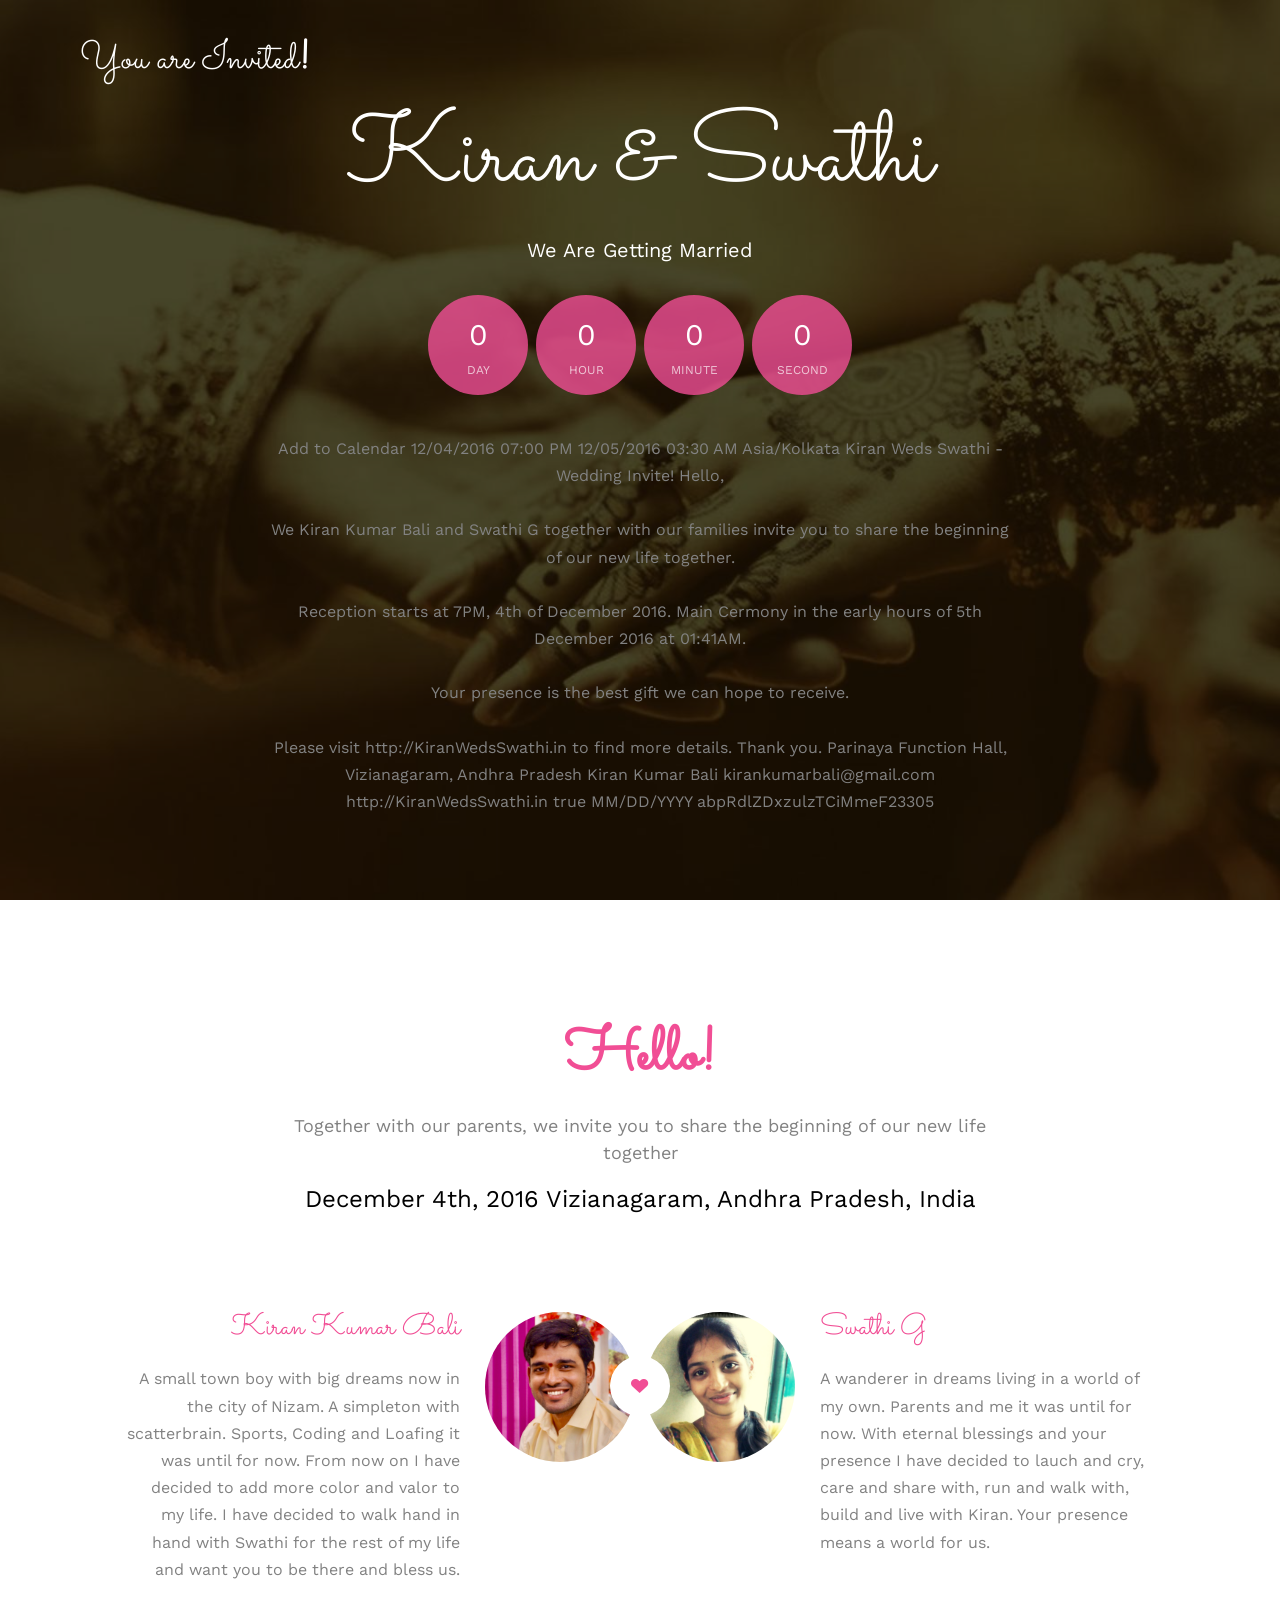
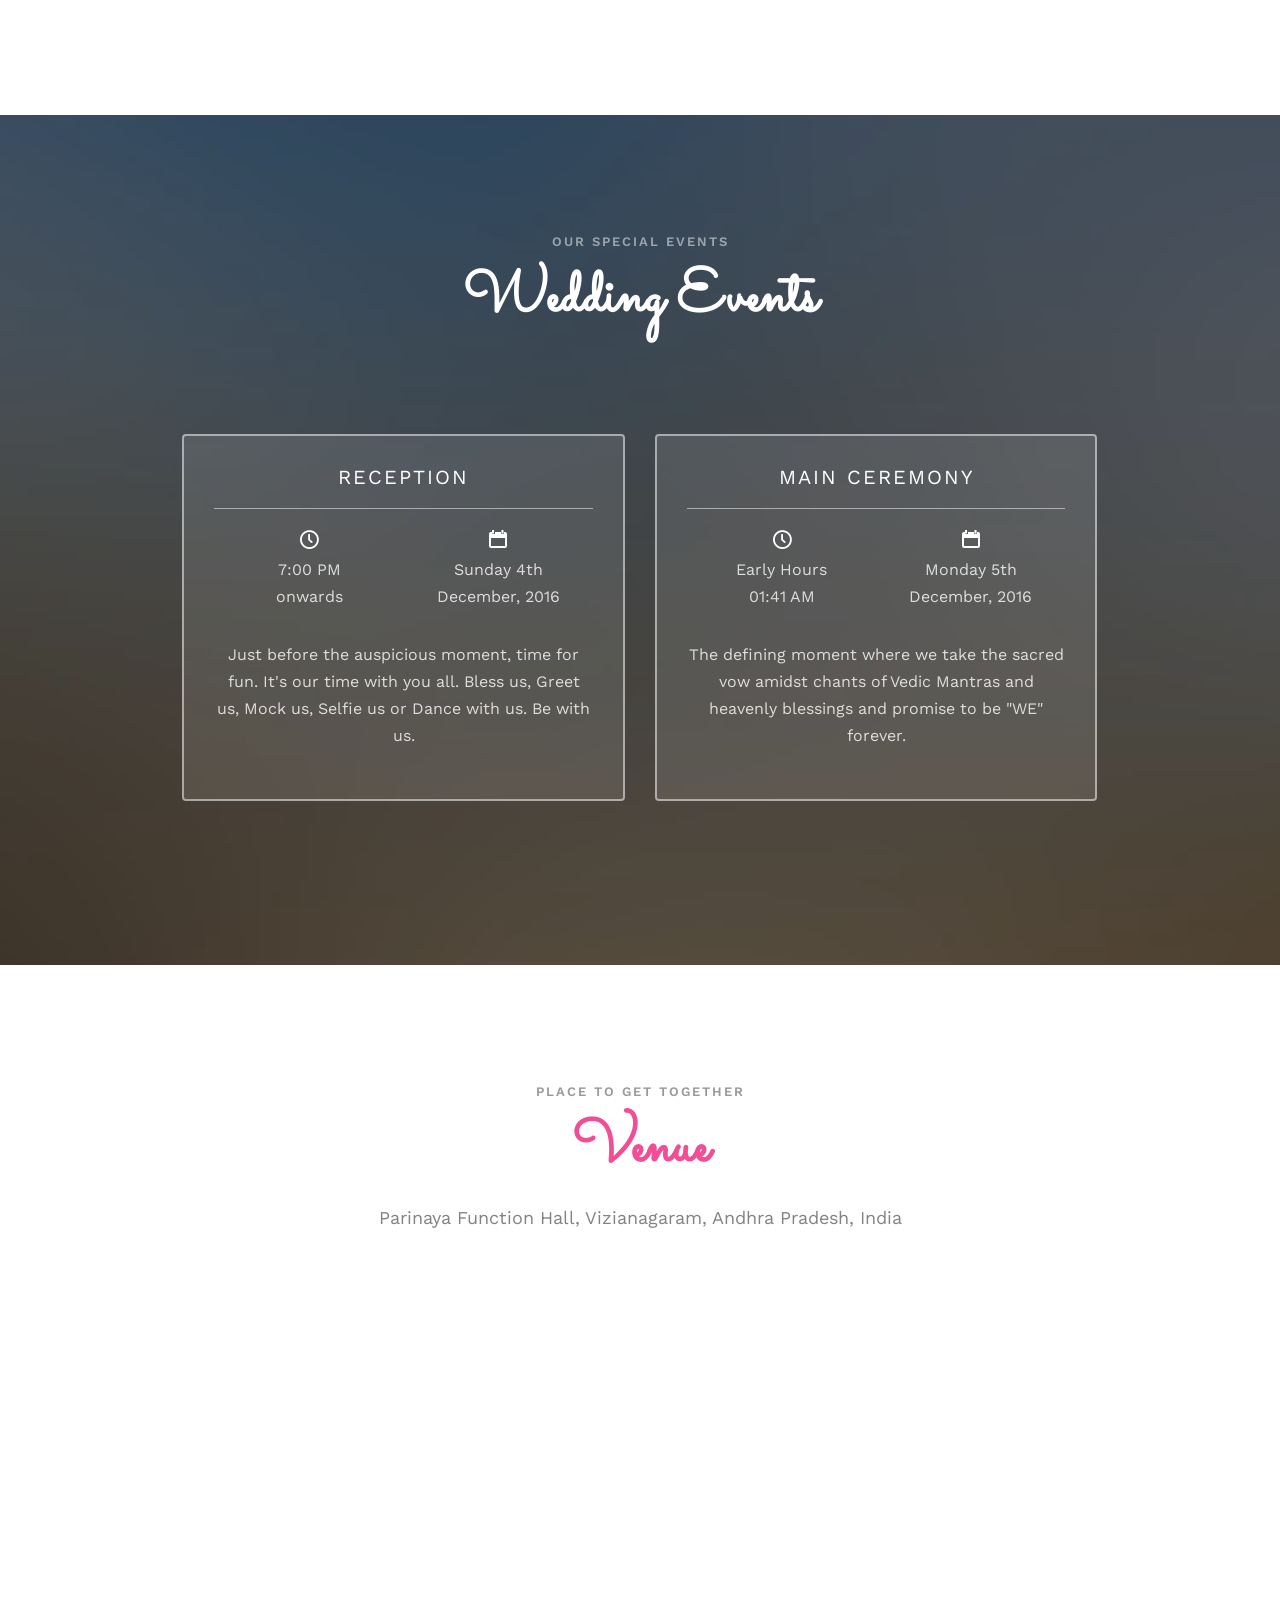
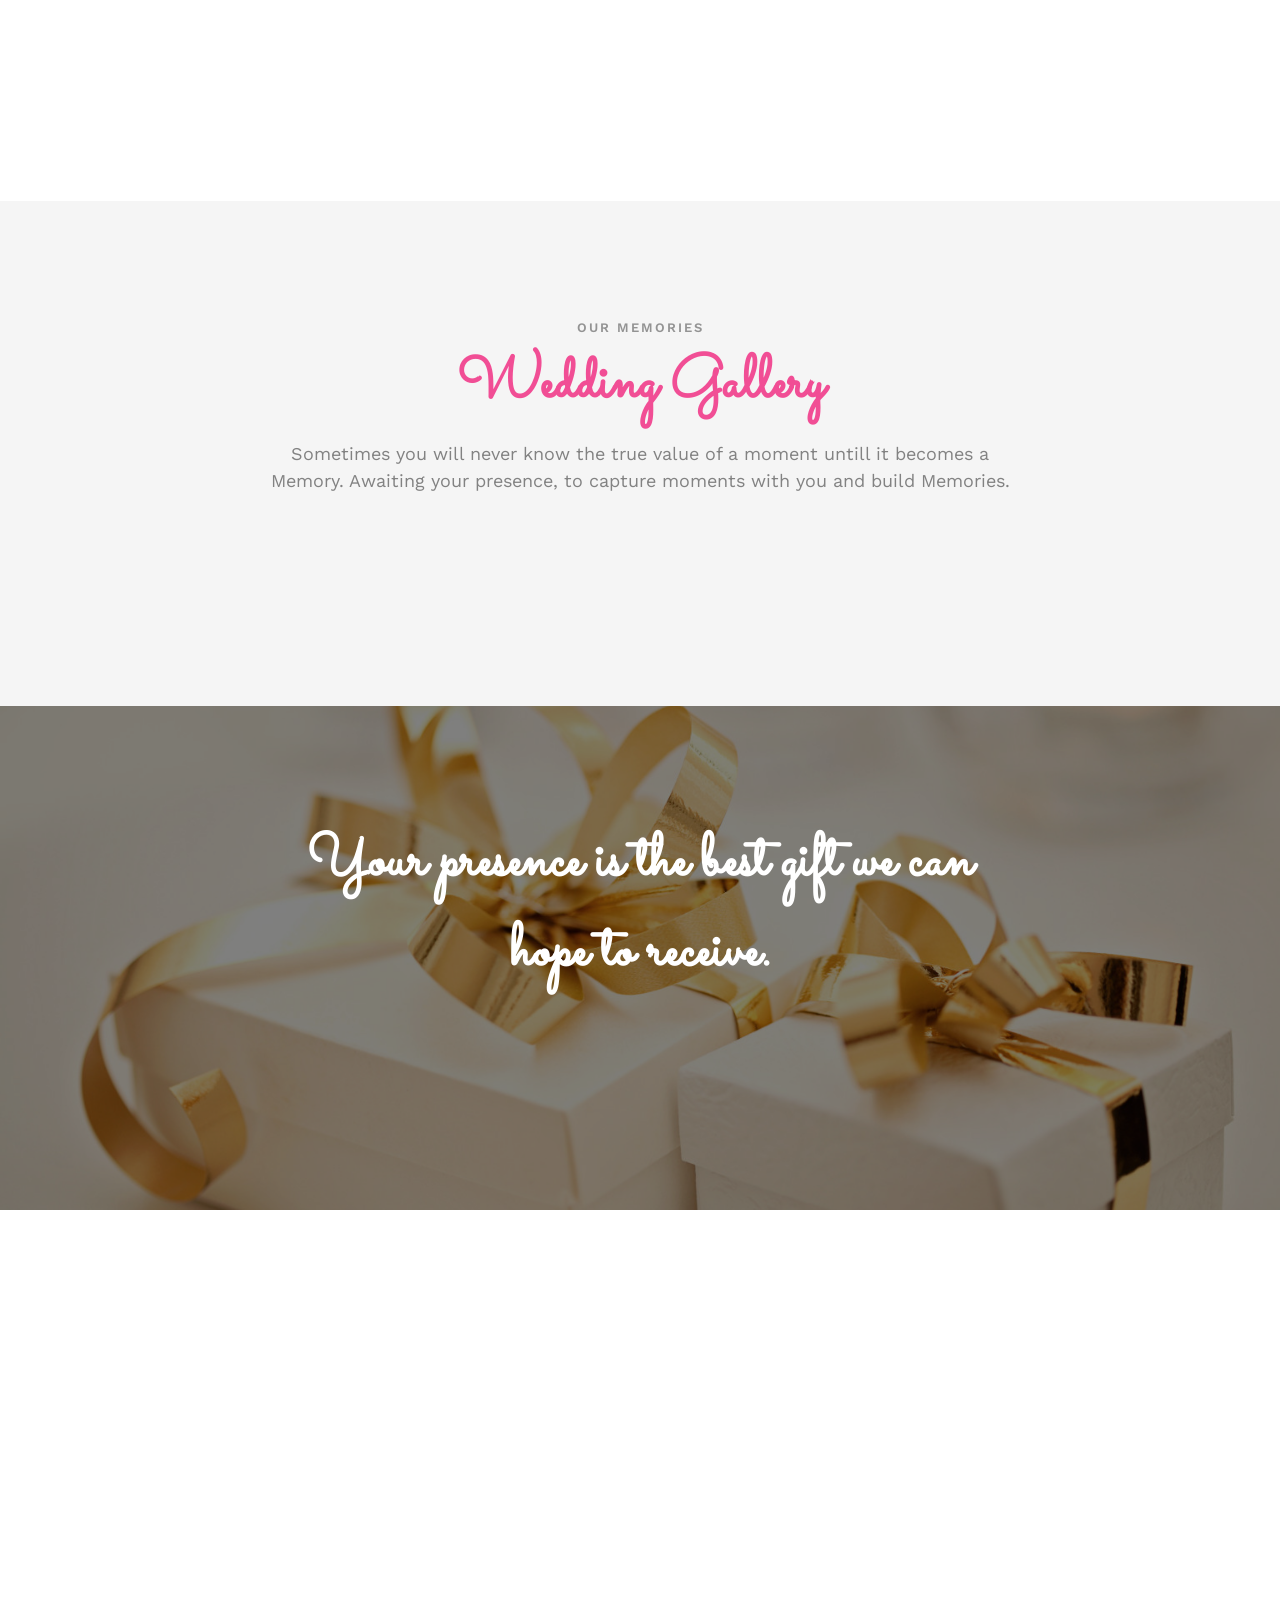
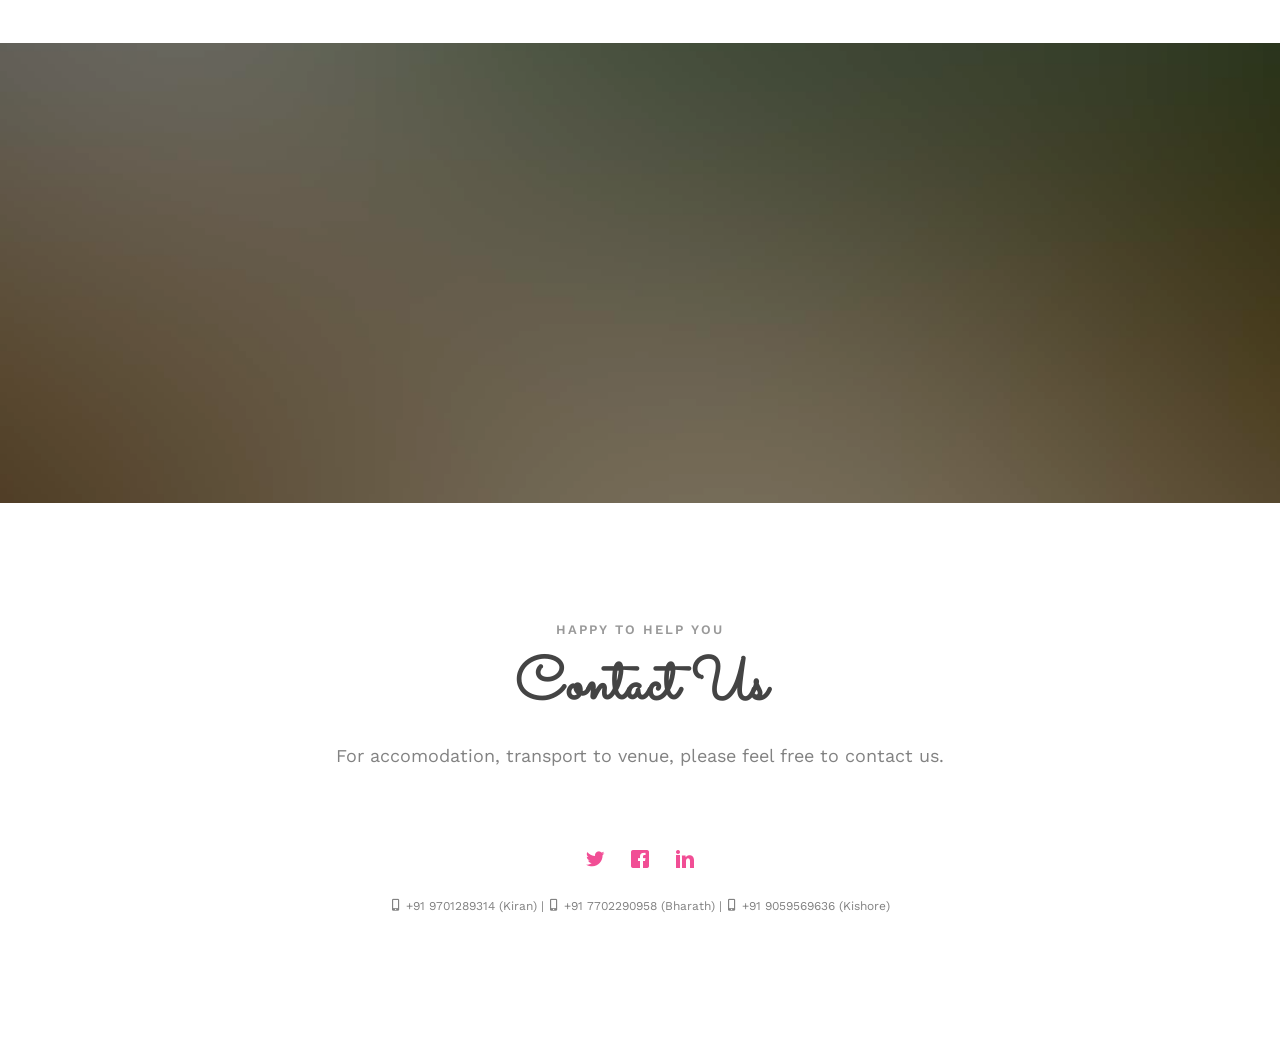
==== index.html @ 071a19ad "update" ====
<!DOCTYPE html>
<!--[if lt IE 7]>      <html class="no-js lt-ie9 lt-ie8 lt-ie7"> <![endif]-->
<!--[if IE 7]>         <html class="no-js lt-ie9 lt-ie8"> <![endif]-->
<!--[if IE 8]>         <html class="no-js lt-ie9"> <![endif]-->
<!--[if gt IE 8]><!--> <html class="no-js"> <!--<![endif]-->
	<head>
	<meta charset="utf-8">
	<meta http-equiv="X-UA-Compatible" content="IE=edge">
	<title>Kiran Weds Swathi - Wedding Invitation</title>
	<meta name="viewport" content="width=device-width, initial-scale=1">
	<meta name="description" content="You are invited!" />
	<meta name="keywords" content="kiran, swathi, wedding, reception, marriage" />


	<link href='https://fonts.googleapis.com/css?family=Work+Sans:400,300,600,400italic,700' rel='stylesheet' type='text/css'>
	<link href="https://fonts.googleapis.com/css?family=Sacramento" rel="stylesheet">
	
	<!-- Animate.css -->
	<link rel="stylesheet" href="css/animate.css">
	<!-- Icomoon Icon Fonts-->
	<link rel="stylesheet" href="css/icomoon.css">
	<!-- Bootstrap  -->
	<link rel="stylesheet" href="css/bootstrap.css">

	<!-- Magnific Popup -->
	<link rel="stylesheet" href="css/magnific-popup.css">

	<!-- Owl Carousel  -->
	<link rel="stylesheet" href="css/owl.carousel.min.css">
	<link rel="stylesheet" href="css/owl.theme.default.min.css">

	<!-- Theme style  -->
	<link rel="stylesheet" href="css/style.css">
        
    <link rel="apple-touch-icon" sizes="57x57" href="/apple-icon-57x57.png">
<link rel="apple-touch-icon" sizes="60x60" href="/apple-icon-60x60.png">
<link rel="apple-touch-icon" sizes="72x72" href="/apple-icon-72x72.png">
<link rel="apple-touch-icon" sizes="76x76" href="/apple-icon-76x76.png">
<link rel="apple-touch-icon" sizes="114x114" href="/apple-icon-114x114.png">
<link rel="apple-touch-icon" sizes="120x120" href="/apple-icon-120x120.png">
<link rel="apple-touch-icon" sizes="144x144" href="/apple-icon-144x144.png">
<link rel="apple-touch-icon" sizes="152x152" href="/apple-icon-152x152.png">
<link rel="apple-touch-icon" sizes="180x180" href="/apple-icon-180x180.png">
<link rel="icon" type="image/png" sizes="192x192"  href="/android-icon-192x192.png">
<link rel="icon" type="image/png" sizes="32x32" href="/favicon-32x32.png">
<link rel="icon" type="image/png" sizes="96x96" href="/favicon-96x96.png">
<link rel="icon" type="image/png" sizes="16x16" href="/favicon-16x16.png">
<link rel="manifest" href="/manifest.json">
<meta name="msapplication-TileColor" content="#ffffff">
<meta name="msapplication-TileImage" content="/ms-icon-144x144.png">
<meta name="theme-color" content="#ffffff">

	<!-- Modernizr JS -->
	<script src="js/modernizr-2.6.2.min.js"></script>
	<!-- FOR IE9 below -->
	<!--[if lt IE 9]>
	<script src="js/respond.min.js"></script>
	<![endif]-->

	</head>
	<body>
		
	<div class="fh5co-loader"></div>
	
	<div id="page">
	<nav class="fh5co-nav" role="navigation">
		<div class="container">
			<div class="row">
				<div class="col-xs-12">
					<div id="fh5co-logo"><a href="index.html">You are Invited<strong>!</strong></a></div>
				</div>
			</div>
			
		</div>
	</nav>

	<header id="fh5co-header" class="fh5co-cover" role="banner" style="background-image:url(images/weddingbg.jpg); background-repeat:no-repeat;background-position: center center; background-attachment:fixed;">
		<div class="overlay"></div>
		<div class="container">
			<div class="row">
				<div class="col-md-8 col-md-offset-2 text-center">
					<div class="display-t">
						<div class="display-tc animate-box" data-animate-effect="fadeIn">
							<h1>Kiran &amp; Swathi</h1>
							<h2>We Are Getting Married</h2>
							<div class="simply-countdown simply-countdown-one"></div>
							<p style="display:none;"><a href="./files/KiranWedsSwathi-Wedding.ics" target="_blank" class="btn btn-default btn-sm">Save the date</a></p>
                            <div title="Add to Calendar" class="addeventatc">
                                Add to Calendar
                                <span class="start">12/04/2016 07:00 PM</span>
                                <span class="end">12/05/2016 03:30 AM</span>
                                <span class="timezone">Asia/Kolkata</span>
                                <span class="title">Kiran Weds Swathi - Wedding Invite!</span>
                                <span class="description">Hello,<br><br> We Kiran Kumar Bali and Swathi G together with our families invite you to share the beginning of our new life together.<br><br>Reception starts at 7PM, 4th of December 2016. Main Cermony in the early hours of 5th December 2016 at 01:41AM.<br><br>Your presence is the best gift we can hope to receive.<br><br>Please visit http://KiranWedsSwathi.in to find more details. Thank you.</span>
                                <span class="location">Parinaya Function Hall, Vizianagaram, Andhra Pradesh</span>
                                <span class="organizer">Kiran Kumar Bali</span>
                                <span class="organizer_email">kirankumarbali@gmail.com</span>
                                <span class="facebook_event">http://KiranWedsSwathi.in</span>
                                <span class="all_day_event">true</span>
                                <span class="date_format">MM/DD/YYYY</span>
                                <span class="client">abpRdlZDxzulzTCiMmeF23305</span>
                            </div>
						</div>
					</div>
				</div>
			</div>
		</div>
	</header>

	<div id="fh5co-couple">
		<div class="container">
			<div class="row">
				<div class="col-md-8 col-md-offset-2 text-center fh5co-heading animate-box">
					<h2>Hello!</h2>
					<p>Together with our parents, we invite you to share the beginning of our new life together</p>
					<h3>December 4th, 2016 Vizianagaram, Andhra Pradesh, India</h3>
				</div>
			</div>
			<div class="couple-wrap animate-box">
				<div class="couple-half">
					<div class="groom">
						<img src="images/kiran.jpg" alt="groom" class="img-responsive">
					</div>
					<div class="desc-groom">
						<h3>Kiran Kumar Bali</h3>
						<p>A small town boy with big dreams now in the city of Nizam. A simpleton with scatterbrain. Sports, Coding and Loafing it was until for now. From now on I have decided to add more color and valor to my life. I have decided to walk hand in hand with Swathi for the rest of my life and want you to be there and bless us.</p>
					</div>
				</div>
				<p class="heart text-center"><i class="icon-heart2"></i></p>
				<div class="couple-half">
					<div class="bride">
						<img src="images/swathi1.jpg" alt="groom" class="img-responsive">
					</div>
					<div class="desc-bride">
						<h3>Swathi G</h3>
						<p>A wanderer in dreams living in a world of my own. Parents and me it was until for now. With eternal blessings and your presence I have decided to lauch and cry, care and share with, run and walk with, build and live with Kiran. Your presence means a world for us.</p>
					</div>
				</div>
			</div>
		</div>
	</div>

	<div id="fh5co-event" class="fh5co-bg" style="background-image:url(images/img_bg_3.jpg);">
		<div class="overlay"></div>
		<div class="container">
			<div class="row">
				<div class="col-md-8 col-md-offset-2 text-center fh5co-heading animate-box">
					<span>Our Special Events</span>
					<h2>Wedding Events</h2>
				</div>
			</div>
			<div class="row">
				<div class="display-t">
					<div class="display-tc">
						<div class="col-md-10 col-md-offset-1">
							
							<div class="col-md-6 col-sm-6 text-center">
								<div class="event-wrap animate-box">
									<h3>Reception</h3>
									<div class="event-col">
										<i class="icon-clock"></i>
										<span>7:00 PM</span>
										<span>onwards</span>
									</div>
									<div class="event-col">
										<i class="icon-calendar"></i>
										<span>Sunday 4th</span>
										<span>December, 2016</span>
									</div>
									<p>Just before the auspicious moment, time for fun. It's our time with you all. Bless us, Greet us, Mock us, Selfie us or Dance with us. Be with us.</p>
								</div>
							</div>
                            
                            <div class="col-md-6 col-sm-6 text-center">
								<div class="event-wrap animate-box">
									<h3>Main Ceremony</h3>
									<div class="event-col">
										<i class="icon-clock"></i>
										<span>Early Hours</span>
										<span>01:41 AM</span>
									</div>
									<div class="event-col">
										<i class="icon-calendar"></i>
										<span>Monday 5th</span>
										<span>December, 2016</span>
									</div>
									<p>The defining moment where we take the sacred vow amidst chants of Vedic Mantras and heavenly blessings and promise to be "WE" forever.</p>
								</div>
							</div>
						</div>
					</div>
				</div>
			</div>
		</div>
	</div>

	<div id="fh5co-couple-story">
		<div class="container">
			<div class="row">
				<div class="col-md-8 col-md-offset-2 text-center fh5co-heading animate-box">
					<span>Place to Get Together</span>
					<h2>Venue</h2>
					<p>Parinaya Function Hall, Vizianagaram, Andhra Pradesh, India</p>
				</div>
			</div>
			<div class="row">
				<div class="col-md-12 col-md-offset-0">
					<div style="min-height: 300px;padding:0px 15px;max-width:880px;margin:auto;">
                        <iframe src="https://www.google.com/maps/embed?pb=!1m18!1m12!1m3!1d1896.153101285491!2d83.40473795652758!3d18.103645614210368!2m3!1f0!2f0!3f0!3m2!1i1024!2i768!4f13.1!3m3!1m2!1s0x0%3A0x0!2zMTjCsDA2JzE0LjAiTiA4M8KwMjQnMTguMSJF!5e0!3m2!1sen!2sin!4v1479134633520" width="100%" height="350" style="max-width:100%;" frameborder="0" style="border:0" allowfullscreen></iframe>
                    </div>
				</div>
			</div>
		</div>
	</div>

	<div id="fh5co-gallery" class="fh5co-section-gray">
		<div class="container">
			<div class="row">
				<div class="col-md-8 col-md-offset-2 text-center fh5co-heading animate-box">
					<span>Our Memories</span>
					<h2>Wedding Gallery</h2>
					<p>Sometimes you will never know the true value of a moment untill it becomes a Memory. Awaiting your presence, to capture moments with you and build Memories.</p>
				</div>
			</div>
		</div>
	</div>

	<div id="fh5co-contact" class="fh5co-bg" style="background-image:url(images/gift.jpg);">
        <div class="overlay"></div>
		<div class="container">
			<div class="row animate-box">
				<div class="col-md-8 col-md-offset-2 text-center fh5co-heading">
					<h2>Your presence is the best gift we can hope to receive.</h2>
					<p></p>
				</div>
			</div>
			<div class="row animate-box">
            </div>
        </div>
	</div>

	<div id="fh5co-testimonial">
		<div class="container">
			<div class="row">
				<div class="row animate-box">
					<div class="col-md-8 col-md-offset-2 text-center fh5co-heading">
						<span>Best Wishes</span>
						<h2>Friends Wishes</h2>
					</div>
				</div>
				<div class="row">
					<div class="col-md-12 animate-box">
						<div style="padding:0px 30px"><div id="disqus_thread"></div></div>
                        <script>

                        /**
                        *  RECOMMENDED CONFIGURATION VARIABLES: EDIT AND UNCOMMENT THE SECTION BELOW TO INSERT DYNAMIC VALUES FROM YOUR PLATFORM OR CMS.
                        *  LEARN WHY DEFINING THESE VARIABLES IS IMPORTANT: https://disqus.com/admin/universalcode/#configuration-variables*/
                        
                        var disqus_config = function () {
                        this.page.url = "http://kiranwedsswathi.in";  // Replace PAGE_URL with your page's canonical URL variable
                        this.page.identifier = "Kiran_Weds_Swathi"; // Replace PAGE_IDENTIFIER with your page's unique identifier variable
                        };
                        
                        (function() { // DON'T EDIT BELOW THIS LINE
                        var d = document, s = d.createElement('script');
                        s.src = '//kiranwedsswathi-in.disqus.com/embed.js';
                        s.setAttribute('data-timestamp', +new Date());
                        (d.head || d.body).appendChild(s);
                        })();
                        </script>
                        <noscript>Please enable JavaScript to view the <a href="https://disqus.com/?ref_noscript">comments powered by Disqus.</a></noscript>
					</div>
				</div>
			</div>
		</div>
	</div>

	<div id="fh5co-started" class="fh5co-bg" style="background-image:url(images/img_bg_4.jpg);">
		<div class="overlay"></div>
		<div class="container">
			<div class="row animate-box">
				<div class="col-md-8 col-md-offset-2 text-center fh5co-heading">
					<h2>Are You Attending?</h2>
					<p>Please Fill-up the form to notify you that you're attending. Thanks.</p>
				</div>
			</div>
			<div class="row animate-box">
				<div class="col-md-10 col-md-offset-1">
						<div class="col-md-4 col-sm-4">
							<div class="form-group">
								<label for="name" class="sr-only">Name</label>
								<input type="name" class="form-control" id="guest-name" placeholder="Name">
							</div>
						</div>
						<div class="col-md-4 col-sm-4">
							<div class="form-group">
								<label for="email" class="sr-only">Email</label>
								<input type="email" class="form-control" id="guest-email" placeholder="Email/Mobile">
							</div>
						</div>
						<div class="col-md-4 col-sm-4">
							<button type="submit" class="btn btn-default btn-block i-am-attendin">I am Attending</button>
						</div>
				</div>
			</div>
		</div>
	</div>

	<footer id="fh5co-footer" role="contentinfo">
		<div class="container">

			<div class="row copyright">
				<div class="col-md-12 text-center">
					<div class="fh5co-heading">
                        <span>Happy to help you</span>
                        <h2 style="color:#444;">Contact Us</h2>
                        <p>For accomodation, transport to venue, please feel free to contact us.</p>
                    </div>
					<p>
						<ul class="fh5co-social-icons">
							<li><a href="https://twitter.com/KiranKumarBali"><i class="icon-twitter"></i></a></li>
							<li><a href="https://www.facebook.com/kirankumarbali"><i class="icon-facebook"></i></a></li>
							<li><a href="https://in.linkedin.com/in/kirankumarbali"><i class="icon-linkedin"></i></a></li>
						</ul>
					</p>
                <p style="font-size: 12px;">
                    <i class="icon-mobile"></i> +91 9701289314 (Kiran) | <i class="icon-mobile"></i> +91 7702290958 (Bharath) | <i class="icon-mobile"></i> +91 9059569636 (Kishore)
                </p>
				</div>
			</div>

		</div>
	</footer>
	</div>

	<div class="gototop js-top">
		<a href="#" class="js-gotop"><i class="icon-arrow-up"></i></a>
	</div>
	
	<!-- jQuery -->
	<script src="js/jquery.min.js"></script>
	<!-- jQuery Easing -->
	<script src="js/jquery.easing.1.3.js"></script>
	<!-- Bootstrap -->
	<script src="js/bootstrap.min.js"></script>
	<!-- Waypoints -->
	<script src="js/jquery.waypoints.min.js"></script>
	<!-- Carousel -->
	<script src="js/owl.carousel.min.js"></script>
	<!-- countTo -->
	<script src="js/jquery.countTo.js"></script>

	<!-- Stellar -->
	<script src="js/jquery.stellar.min.js"></script>
	<!-- Magnific Popup -->
	<script src="js/jquery.magnific-popup.min.js"></script>
	<script src="js/magnific-popup-options.js"></script>

	<!-- // <script src="https://cdnjs.cloudflare.com/ajax/libs/prism/0.0.1/prism.min.js"></script> -->
	<script src="js/simplyCountdown.js"></script>
    <script type="text/javascript" src="https://addevent.com/libs/atc/1.6.1/atc.min.js" async defer></script>
	<!-- Main -->
	<script src="js/main.js"></script>

	<script>
    var d = new Date("December 5, 2016  01:41:00");

    // default example
    simplyCountdown('.simply-countdown-one', {
        year: d.getFullYear(),
        month: d.getMonth() + 1,
        day: d.getDate()
    });

    //jQuery example
    $('#simply-countdown-losange').simplyCountdown({
        year: d.getFullYear(),
        month: d.getMonth() + 1,
        day: d.getDate(),
        enableUtc: false
    });
        
    $(document).on('click','.i-am-attendin',function(){
        var msg = $.trim($('#guest-email').val());
        var name = $.trim($('#guest-name').val());
        if(msg!="" && name!=""){
            $.ajax({
              dataType: 'jsonp',
              url: "http://getsimpleform.com/messages/ajax?form_api_token=f866fff55c50a425e14e2b4007fc2c73",
              data: {
                name: name,
                message: msg
              }
            }).done(function() {
              //callback which can be used to show a thank you message
              //and reset the form
              alert("Thank you, I have received your message, will reply soon.");
            });
        }else{
            alert("Please enter valid details and submit.");
        }

  });
        window.addeventasync = function(){
            addeventatc.settings({
                license    : "abpRdlZDxzulzTCiMmeF23305",
                mouse      : false,
                css        : true,
                outlook    : {show:true, text:"Outlook"},
                google     : {show:true, text:"Google <em>(online)</em>"},
                yahoo      : {show:true, text:"Yahoo <em>(online)</em>"},
                outlookcom : {show:true, text:"Outlook.com <em>(online)</em>"},
                appleical  : {show:true, text:"Apple Calendar"},
                facebook   : {show:false, text:"Facebook Event"},
                dropdown   : {order:"outlook,google,appleical"}
            });
        };
</script>
    <script>
  (function(i,s,o,g,r,a,m){i['GoogleAnalyticsObject']=r;i[r]=i[r]||function(){
  (i[r].q=i[r].q||[]).push(arguments)},i[r].l=1*new Date();a=s.createElement(o),
  m=s.getElementsByTagName(o)[0];a.async=1;a.src=g;m.parentNode.insertBefore(a,m)
  })(window,document,'script','https://www.google-analytics.com/analytics.js','ga');

  ga('create', 'UA-87377821-1', 'auto');
  ga('send', 'pageview');

</script>

	</body>
</html>
---- css/icomoon.css ----
@font-face {
  font-family: 'icomoon';
  src:  url('../fonts/icomoon/icomoon.eot?6iuir');
  src:  url('../fonts/icomoon/icomoon.eot?6iuir#iefix') format('embedded-opentype'),
    url('../fonts/icomoon/icomoon.ttf?6iuir') format('truetype'),
    url('../fonts/icomoon/icomoon.woff?6iuir') format('woff'),
    url('../fonts/icomoon/icomoon.svg?6iuir#icomoon') format('svg');
  font-weight: normal;
  font-style: normal;
}

[class^="icon-"], [class*=" icon-"] {
  /* use !important to prevent issues with browser extensions that change fonts */
  font-family: 'icomoon' !important;
  speak: none;
  font-style: normal;
  font-weight: normal;
  font-variant: normal;
  text-transform: none;
  line-height: 1;

  /* Better Font Rendering =========== */
  -webkit-font-smoothing: antialiased;
  -moz-osx-font-smoothing: grayscale;
}

.icon-eye:before {
  content: "\e000";
}
.icon-paper-clip:before {
  content: "\e001";
}
.icon-mail:before {
  content: "\e002";
}
.icon-toggle:before {
  content: "\e003";
}
.icon-layout:before {
  content: "\e004";
}
.icon-link:before {
  content: "\e005";
}
.icon-bell:before {
  content: "\e006";
}
.icon-lock:before {
  content: "\e007";
}
.icon-unlock:before {
  content: "\e008";
}
.icon-ribbon:before {
  content: "\e009";
}
.icon-image:before {
  content: "\e010";
}
.icon-signal:before {
  content: "\e011";
}
.icon-target:before {
  content: "\e012";
}
.icon-clipboard:before {
  content: "\e013";
}
.icon-clock:before {
  content: "\e014";
}
.icon-watch:before {
  content: "\e015";
}
.icon-air-play:before {
  content: "\e016";
}
.icon-camera:before {
  content: "\e017";
}
.icon-video:before {
  content: "\e018";
}
.icon-disc:before {
  content: "\e019";
}
.icon-printer:before {
  content: "\e020";
}
.icon-monitor:before {
  content: "\e021";
}
.icon-server:before {
  content: "\e022";
}
.icon-cog:before {
  content: "\e023";
}
.icon-heart:before {
  content: "\e024";
}
.icon-paragraph:before {
  content: "\e025";
}
.icon-align-justify:before {
  content: "\e026";
}
.icon-align-left:before {
  content: "\e027";
}
.icon-align-center:before {
  content: "\e028";
}
.icon-align-right:before {
  content: "\e029";
}
.icon-book:before {
  content: "\e030";
}
.icon-layers:before {
  content: "\e031";
}
.icon-stack:before {
  content: "\e032";
}
.icon-stack-2:before {
  content: "\e033";
}
.icon-paper:before {
  content: "\e034";
}
.icon-paper-stack:before {
  content: "\e035";
}
.icon-search:before {
  content: "\e036";
}
.icon-zoom-in:before {
  content: "\e037";
}
.icon-zoom-out:before {
  content: "\e038";
}
.icon-reply:before {
  content: "\e039";
}
.icon-circle-plus:before {
  content: "\e040";
}
.icon-circle-minus:before {
  content: "\e041";
}
.icon-circle-check:before {
  content: "\e042";
}
.icon-circle-cross:before {
  content: "\e043";
}
.icon-square-plus:before {
  content: "\e044";
}
.icon-square-minus:before {
  content: "\e045";
}
.icon-square-check:before {
  content: "\e046";
}
.icon-square-cross:before {
  content: "\e047";
}
.icon-microphone:before {
  content: "\e048";
}
.icon-record:before {
  content: "\e049";
}
.icon-skip-back:before {
  content: "\e050";
}
.icon-rewind:before {
  content: "\e051";
}
.icon-play:before {
  content: "\e052";
}
.icon-pause:before {
  content: "\e053";
}
.icon-stop:before {
  content: "\e054";
}
.icon-fast-forward:before {
  content: "\e055";
}
.icon-skip-forward:before {
  content: "\e056";
}
.icon-shuffle:before {
  content: "\e057";
}
.icon-repeat:before {
  content: "\e058";
}
.icon-folder:before {
  content: "\e059";
}
.icon-umbrella:before {
  content: "\e060";
}
.icon-moon:before {
  content: "\e061";
}
.icon-thermometer:before {
  content: "\e062";
}
.icon-drop:before {
  content: "\e063";
}
.icon-sun:before {
  content: "\e064";
}
.icon-cloud:before {
  content: "\e065";
}
.icon-cloud-upload:before {
  content: "\e066";
}
.icon-cloud-download:before {
  content: "\e067";
}
.icon-upload:before {
  content: "\e068";
}
.icon-download:before {
  content: "\e069";
}
.icon-location:before {
  content: "\e070";
}
.icon-location-2:before {
  content: "\e071";
}
.icon-map:before {
  content: "\e072";
}
.icon-battery:before {
  content: "\e073";
}
.icon-head:before {
  content: "\e074";
}
.icon-briefcase:before {
  content: "\e075";
}
.icon-speech-bubble:before {
  content: "\e076";
}
.icon-anchor:before {
  content: "\e077";
}
.icon-globe:before {
  content: "\e078";
}
.icon-box:before {
  content: "\e079";
}
.icon-reload:before {
  content: "\e080";
}
.icon-share:before {
  content: "\e081";
}
.icon-marquee:before {
  content: "\e082";
}
.icon-marquee-plus:before {
  content: "\e083";
}
.icon-marquee-minus:before {
  content: "\e084";
}
.icon-tag:before {
  content: "\e085";
}
.icon-power:before {
  content: "\e086";
}
.icon-command:before {
  content: "\e087";
}
.icon-alt:before {
  content: "\e088";
}
.icon-esc:before {
  content: "\e089";
}
.icon-bar-graph:before {
  content: "\e090";
}
.icon-bar-graph-2:before {
  content: "\e091";
}
.icon-pie-graph:before {
  content: "\e092";
}
.icon-star:before {
  content: "\e093";
}
.icon-arrow-left:before {
  content: "\e094";
}
.icon-arrow-right:before {
  content: "\e095";
}
.icon-arrow-up:before {
  content: "\e096";
}
.icon-arrow-down:before {
  content: "\e097";
}
.icon-volume:before {
  content: "\e098";
}
.icon-mute:before {
  content: "\e099";
}
.icon-content-right:before {
  content: "\e100";
}
.icon-content-left:before {
  content: "\e101";
}
.icon-grid:before {
  content: "\e102";
}
.icon-grid-2:before {
  content: "\e103";
}
.icon-columns:before {
  content: "\e104";
}
.icon-loader:before {
  content: "\e105";
}
.icon-bag:before {
  content: "\e106";
}
.icon-ban:before {
  content: "\e107";
}
.icon-flag:before {
  content: "\e108";
}
.icon-trash:before {
  content: "\e109";
}
.icon-expand:before {
  content: "\e110";
}
.icon-contract:before {
  content: "\e111";
}
.icon-maximize:before {
  content: "\e112";
}
.icon-minimize:before {
  content: "\e113";
}
.icon-plus:before {
  content: "\e114";
}
.icon-minus:before {
  content: "\e115";
}
.icon-check:before {
  content: "\e116";
}
.icon-cross:before {
  content: "\e117";
}
.icon-move:before {
  content: "\e118";
}
.icon-delete:before {
  content: "\e119";
}
.icon-menu:before {
  content: "\e120";
}
.icon-archive:before {
  content: "\e121";
}
.icon-inbox:before {
  content: "\e122";
}
.icon-outbox:before {
  content: "\e123";
}
.icon-file:before {
  content: "\e124";
}
.icon-file-add:before {
  content: "\e125";
}
.icon-file-subtract:before {
  content: "\e126";
}
.icon-help:before {
  content: "\e127";
}
.icon-open:before {
  content: "\e128";
}
.icon-ellipsis:before {
  content: "\e129";
}
.icon-add-to-list:before {
  content: "\e900";
}
.icon-classic-computer:before {
  content: "\e901";
}
.icon-controller-fast-backward:before {
  content: "\e902";
}
.icon-creative-commons-attribution:before {
  content: "\e903";
}
.icon-creative-commons-noderivs:before {
  content: "\e904";
}
.icon-creative-commons-noncommercial-eu:before {
  content: "\e905";
}
.icon-creative-commons-noncommercial-us:before {
  content: "\e906";
}
.icon-creative-commons-public-domain:before {
  content: "\e907";
}
.icon-creative-commons-remix:before {
  content: "\e908";
}
.icon-creative-commons-share:before {
  content: "\e909";
}
.icon-creative-commons-sharealike:before {
  content: "\e90a";
}
.icon-creative-commons:before {
  content: "\e90b";
}
.icon-document-landscape:before {
  content: "\e90c";
}
.icon-remove-user:before {
  content: "\e90d";
}
.icon-warning:before {
  content: "\e90e";
}
.icon-arrow-bold-down:before {
  content: "\e90f";
}
.icon-arrow-bold-left:before {
  content: "\e910";
}
.icon-arrow-bold-right:before {
  content: "\e911";
}
.icon-arrow-bold-up:before {
  content: "\e912";
}
.icon-arrow-down2:before {
  content: "\e913";
}
.icon-arrow-left2:before {
  content: "\e914";
}
.icon-arrow-long-down:before {
  content: "\e915";
}
.icon-arrow-long-left:before {
  content: "\e916";
}
.icon-arrow-long-right:before {
  content: "\e917";
}
.icon-arrow-long-up:before {
  content: "\e918";
}
.icon-arrow-right2:before {
  content: "\e919";
}
.icon-arrow-up2:before {
  content: "\e91a";
}
.icon-arrow-with-circle-down:before {
  content: "\e91b";
}
.icon-arrow-with-circle-left:before {
  content: "\e91c";
}
.icon-arrow-with-circle-right:before {
  content: "\e91d";
}
.icon-arrow-with-circle-up:before {
  content: "\e91e";
}
.icon-bookmark:before {
  content: "\e91f";
}
.icon-bookmarks:before {
  content: "\e920";
}
.icon-chevron-down:before {
  content: "\e921";
}
.icon-chevron-left:before {
  content: "\e922";
}
.icon-chevron-right:before {
  content: "\e923";
}
.icon-chevron-small-down:before {
  content: "\e924";
}
.icon-chevron-small-left:before {
  content: "\e925";
}
.icon-chevron-small-right:before {
  content: "\e926";
}
.icon-chevron-small-up:before {
  content: "\e927";
}
.icon-chevron-thin-down:before {
  content: "\e928";
}
.icon-chevron-thin-left:before {
  content: "\e929";
}
.icon-chevron-thin-right:before {
  content: "\e92a";
}
.icon-chevron-thin-up:before {
  content: "\e92b";
}
.icon-chevron-up:before {
  content: "\e92c";
}
.icon-chevron-with-circle-down:before {
  content: "\e92d";
}
.icon-chevron-with-circle-left:before {
  content: "\e92e";
}
.icon-chevron-with-circle-right:before {
  content: "\e92f";
}
.icon-chevron-with-circle-up:before {
  content: "\e930";
}
.icon-cloud2:before {
  content: "\e931";
}
.icon-controller-fast-forward:before {
  content: "\e932";
}
.icon-controller-jump-to-start:before {
  content: "\e933";
}
.icon-controller-next:before {
  content: "\e934";
}
.icon-controller-paus:before {
  content: "\e935";
}
.icon-controller-play:before {
  content: "\e936";
}
.icon-controller-record:before {
  content: "\e937";
}
.icon-controller-stop:before {
  content: "\e938";
}
.icon-controller-volume:before {
  content: "\e939";
}
.icon-dot-single:before {
  content: "\e93a";
}
.icon-dots-three-horizontal:before {
  content: "\e93b";
}
.icon-dots-three-vertical:before {
  content: "\e93c";
}
.icon-dots-two-horizontal:before {
  content: "\e93d";
}
.icon-dots-two-vertical:before {
  content: "\e93e";
}
.icon-download2:before {
  content: "\e93f";
}
.icon-emoji-flirt:before {
  content: "\e940";
}
.icon-flow-branch:before {
  content: "\e941";
}
.icon-flow-cascade:before {
  content: "\e942";
}
.icon-flow-line:before {
  content: "\e943";
}
.icon-flow-parallel:before {
  content: "\e944";
}
.icon-flow-tree:before {
  content: "\e945";
}
.icon-install:before {
  content: "\e946";
}
.icon-layers2:before {
  content: "\e947";
}
.icon-open-book:before {
  content: "\e948";
}
.icon-resize-100:before {
  content: "\e949";
}
.icon-resize-full-screen:before {
  content: "\e94a";
}
.icon-save:before {
  content: "\e94b";
}
.icon-select-arrows:before {
  content: "\e94c";
}
.icon-sound-mute:before {
  content: "\e94d";
}
.icon-sound:before {
  content: "\e94e";
}
.icon-trash2:before {
  content: "\e94f";
}
.icon-triangle-down:before {
  content: "\e950";
}
.icon-triangle-left:before {
  content: "\e951";
}
.icon-triangle-right:before {
  content: "\e952";
}
.icon-triangle-up:before {
  content: "\e953";
}
.icon-uninstall:before {
  content: "\e954";
}
.icon-upload-to-cloud:before {
  content: "\e955";
}
.icon-upload2:before {
  content: "\e956";
}
.icon-add-user:before {
  content: "\e957";
}
.icon-address:before {
  content: "\e958";
}
.icon-adjust:before {
  content: "\e959";
}
.icon-air:before {
  content: "\e95a";
}
.icon-aircraft-landing:before {
  content: "\e95b";
}
.icon-aircraft-take-off:before {
  content: "\e95c";
}
.icon-aircraft:before {
  content: "\e95d";
}
.icon-align-bottom:before {
  content: "\e95e";
}
.icon-align-horizontal-middle:before {
  content: "\e95f";
}
.icon-align-left2:before {
  content: "\e960";
}
.icon-align-right2:before {
  content: "\e961";
}
.icon-align-top:before {
  content: "\e962";
}
.icon-align-vertical-middle:before {
  content: "\e963";
}
.icon-archive2:before {
  content: "\e964";
}
.icon-area-graph:before {
  content: "\e965";
}
.icon-attachment:before {
  content: "\e966";
}
.icon-awareness-ribbon:before {
  content: "\e967";
}
.icon-back-in-time:before {
  content: "\e968";
}
.icon-back:before {
  content: "\e969";
}
.icon-bar-graph2:before {
  content: "\e96a";
}
.icon-battery2:before {
  content: "\e96b";
}
.icon-beamed-note:before {
  content: "\e96c";
}
.icon-bell2:before {
  content: "\e96d";
}
.icon-blackboard:before {
  content: "\e96e";
}
.icon-block:before {
  content: "\e96f";
}
.icon-book2:before {
  content: "\e970";
}
.icon-bowl:before {
  content: "\e971";
}
.icon-box2:before {
  content: "\e972";
}
.icon-briefcase2:before {
  content: "\e973";
}
.icon-browser:before {
  content: "\e974";
}
.icon-brush:before {
  content: "\e975";
}
.icon-bucket:before {
  content: "\e976";
}
.icon-cake:before {
  content: "\e977";
}
.icon-calculator:before {
  content: "\e978";
}
.icon-calendar:before {
  content: "\e979";
}
.icon-camera2:before {
  content: "\e97a";
}
.icon-ccw:before {
  content: "\e97b";
}
.icon-chat:before {
  content: "\e97c";
}
.icon-check2:before {
  content: "\e97d";
}
.icon-circle-with-cross:before {
  content: "\e97e";
}
.icon-circle-with-minus:before {
  content: "\e97f";
}
.icon-circle-with-plus:before {
  content: "\e980";
}
.icon-circle:before {
  content: "\e981";
}
.icon-circular-graph:before {
  content: "\e982";
}
.icon-clapperboard:before {
  content: "\e983";
}
.icon-clipboard2:before {
  content: "\e984";
}
.icon-clock2:before {
  content: "\e985";
}
.icon-code:before {
  content: "\e986";
}
.icon-cog2:before {
  content: "\e987";
}
.icon-colours:before {
  content: "\e988";
}
.icon-compass:before {
  content: "\e989";
}
.icon-copy:before {
  content: "\e98a";
}
.icon-credit-card:before {
  content: "\e98b";
}
.icon-credit:before {
  content: "\e98c";
}
.icon-cross2:before {
  content: "\e98d";
}
.icon-cup:before {
  content: "\e98e";
}
.icon-cw:before {
  content: "\e98f";
}
.icon-cycle:before {
  content: "\e990";
}
.icon-database:before {
  content: "\e991";
}
.icon-dial-pad:before {
  content: "\e992";
}
.icon-direction:before {
  content: "\e993";
}
.icon-document:before {
  content: "\e994";
}
.icon-documents:before {
  content: "\e995";
}
.icon-drink:before {
  content: "\e996";
}
.icon-drive:before {
  content: "\e997";
}
.icon-drop2:before {
  content: "\e998";
}
.icon-edit:before {
  content: "\e999";
}
.icon-email:before {
  content: "\e99a";
}
.icon-emoji-happy:before {
  content: "\e99b";
}
.icon-emoji-neutral:before {
  content: "\e99c";
}
.icon-emoji-sad:before {
  content: "\e99d";
}
.icon-erase:before {
  content: "\e99e";
}
.icon-eraser:before {
  content: "\e99f";
}
.icon-export:before {
  content: "\e9a0";
}
.icon-eye2:before {
  content: "\e9a1";
}
.icon-feather:before {
  content: "\e9a2";
}
.icon-flag2:before {
  content: "\e9a3";
}
.icon-flash:before {
  content: "\e9a4";
}
.icon-flashlight:before {
  content: "\e9a5";
}
.icon-flat-brush:before {
  content: "\e9a6";
}
.icon-folder-images:before {
  content: "\e9a7";
}
.icon-folder-music:before {
  content: "\e9a8";
}
.icon-folder-video:before {
  content: "\e9a9";
}
.icon-folder2:before {
  content: "\e9aa";
}
.icon-forward:before {
  content: "\e9ab";
}
.icon-funnel:before {
  content: "\e9ac";
}
.icon-game-controller:before {
  content: "\e9ad";
}
.icon-gauge:before {
  content: "\e9ae";
}
.icon-globe2:before {
  content: "\e9af";
}
.icon-graduation-cap:before {
  content: "\e9b0";
}
.icon-grid2:before {
  content: "\e9b1";
}
.icon-hair-cross:before {
  content: "\e9b2";
}
.icon-hand:before {
  content: "\e9b3";
}
.icon-heart-outlined:before {
  content: "\e9b4";
}
.icon-heart2:before {
  content: "\e9b5";
}
.icon-help-with-circle:before {
  content: "\e9b6";
}
.icon-help2:before {
  content: "\e9b7";
}
.icon-home:before {
  content: "\e9b8";
}
.icon-hour-glass:before {
  content: "\e9b9";
}
.icon-image-inverted:before {
  content: "\e9ba";
}
.icon-image2:before {
  content: "\e9bb";
}
.icon-images:before {
  content: "\e9bc";
}
.icon-inbox2:before {
  content: "\e9bd";
}
.icon-infinity:before {
  content: "\e9be";
}
.icon-info-with-circle:before {
  content: "\e9bf";
}
.icon-info:before {
  content: "\e9c0";
}
.icon-key:before {
  content: "\e9c1";
}
.icon-keyboard:before {
  content: "\e9c2";
}
.icon-lab-flask:before {
  content: "\e9c3";
}
.icon-landline:before {
  content: "\e9c4";
}
.icon-language:before {
  content: "\e9c5";
}
.icon-laptop:before {
  content: "\e9c6";
}
.icon-leaf:before {
  content: "\e9c7";
}
.icon-level-down:before {
  content: "\e9c8";
}
.icon-level-up:before {
  content: "\e9c9";
}
.icon-lifebuoy:before {
  content: "\e9ca";
}
.icon-light-bulb:before {
  content: "\e9cb";
}
.icon-light-down:before {
  content: "\e9cc";
}
.icon-light-up:before {
  content: "\e9cd";
}
.icon-line-graph:before {
  content: "\e9ce";
}
.icon-link2:before {
  content: "\e9cf";
}
.icon-list:before {
  content: "\e9d0";
}
.icon-location-pin:before {
  content: "\e9d1";
}
.icon-location2:before {
  content: "\e9d2";
}
.icon-lock-open:before {
  content: "\e9d3";
}
.icon-lock2:before {
  content: "\e9d4";
}
.icon-log-out:before {
  content: "\e9d5";
}
.icon-login:before {
  content: "\e9d6";
}
.icon-loop:before {
  content: "\e9d7";
}
.icon-magnet:before {
  content: "\e9d8";
}
.icon-magnifying-glass:before {
  content: "\e9d9";
}
.icon-mail2:before {
  content: "\e9da";
}
.icon-man:before {
  content: "\e9db";
}
.icon-map2:before {
  content: "\e9dc";
}
.icon-mask:before {
  content: "\e9dd";
}
.icon-medal:before {
  content: "\e9de";
}
.icon-megaphone:before {
  content: "\e9df";
}
.icon-menu2:before {
  content: "\e9e0";
}
.icon-message:before {
  content: "\e9e1";
}
.icon-mic:before {
  content: "\e9e2";
}
.icon-minus2:before {
  content: "\e9e3";
}
.icon-mobile:before {
  content: "\e9e4";
}
.icon-modern-mic:before {
  content: "\e9e5";
}
.icon-moon2:before {
  content: "\e9e6";
}
.icon-mouse:before {
  content: "\e9e7";
}
.icon-music:before {
  content: "\e9e8";
}
.icon-network:before {
  content: "\e9e9";
}
.icon-new-message:before {
  content: "\e9ea";
}
.icon-new:before {
  content: "\e9eb";
}
.icon-news:before {
  content: "\e9ec";
}
.icon-note:before {
  content: "\e9ed";
}
.icon-notification:before {
  content: "\e9ee";
}
.icon-old-mobile:before {
  content: "\e9ef";
}
.icon-old-phone:before {
  content: "\e9f0";
}
.icon-palette:before {
  content: "\e9f1";
}
.icon-paper-plane:before {
  content: "\e9f2";
}
.icon-pencil:before {
  content: "\e9f3";
}
.icon-phone:before {
  content: "\e9f4";
}
.icon-pie-chart:before {
  content: "\e9f5";
}
.icon-pin:before {
  content: "\e9f6";
}
.icon-plus2:before {
  content: "\e9f7";
}
.icon-popup:before {
  content: "\e9f8";
}
.icon-power-plug:before {
  content: "\e9f9";
}
.icon-price-ribbon:before {
  content: "\e9fa";
}
.icon-price-tag:before {
  content: "\e9fb";
}
.icon-print:before {
  content: "\e9fc";
}
.icon-progress-empty:before {
  content: "\e9fd";
}
.icon-progress-full:before {
  content: "\e9fe";
}
.icon-progress-one:before {
  content: "\e9ff";
}
.icon-progress-two:before {
  content: "\ea00";
}
.icon-publish:before {
  content: "\ea01";
}
.icon-quote:before {
  content: "\ea02";
}
.icon-radio:before {
  content: "\ea03";
}
.icon-reply-all:before {
  content: "\ea04";
}
.icon-reply2:before {
  content: "\ea05";
}
.icon-retweet:before {
  content: "\ea06";
}
.icon-rocket:before {
  content: "\ea07";
}
.icon-round-brush:before {
  content: "\ea08";
}
.icon-rss:before {
  content: "\ea09";
}
.icon-ruler:before {
  content: "\ea0a";
}
.icon-scissors:before {
  content: "\ea0b";
}
.icon-share-alternitive:before {
  content: "\ea0c";
}
.icon-share2:before {
  content: "\ea0d";
}
.icon-shareable:before {
  content: "\ea0e";
}
.icon-shield:before {
  content: "\ea0f";
}
.icon-shop:before {
  content: "\ea10";
}
.icon-shopping-bag:before {
  content: "\ea11";
}
.icon-shopping-basket:before {
  content: "\ea12";
}
.icon-shopping-cart:before {
  content: "\ea13";
}
.icon-shuffle2:before {
  content: "\ea14";
}
.icon-signal2:before {
  content: "\ea15";
}
.icon-sound-mix:before {
  content: "\ea16";
}
.icon-sports-club:before {
  content: "\ea17";
}
.icon-spreadsheet:before {
  content: "\ea18";
}
.icon-squared-cross:before {
  content: "\ea19";
}
.icon-squared-minus:before {
  content: "\ea1a";
}
.icon-squared-plus:before {
  content: "\ea1b";
}
.icon-star-outlined:before {
  content: "\ea1c";
}
.icon-star2:before {
  content: "\ea1d";
}
.icon-stopwatch:before {
  content: "\ea1e";
}
.icon-suitcase:before {
  content: "\ea1f";
}
.icon-swap:before {
  content: "\ea20";
}
.icon-sweden:before {
  content: "\ea21";
}
.icon-switch:before {
  content: "\ea22";
}
.icon-tablet:before {
  content: "\ea23";
}
.icon-tag2:before {
  content: "\ea24";
}
.icon-text-document-inverted:before {
  content: "\ea25";
}
.icon-text-document:before {
  content: "\ea26";
}
.icon-text:before {
  content: "\ea27";
}
.icon-thermometer2:before {
  content: "\ea28";
}
.icon-thumbs-down:before {
  content: "\ea29";
}
.icon-thumbs-up:before {
  content: "\ea2a";
}
.icon-thunder-cloud:before {
  content: "\ea2b";
}
.icon-ticket:before {
  content: "\ea2c";
}
.icon-time-slot:before {
  content: "\ea2d";
}
.icon-tools:before {
  content: "\ea2e";
}
.icon-traffic-cone:before {
  content: "\ea2f";
}
.icon-tree:before {
  content: "\ea30";
}
.icon-trophy:before {
  content: "\ea31";
}
.icon-tv:before {
  content: "\ea32";
}
.icon-typing:before {
  content: "\ea33";
}
.icon-unread:before {
  content: "\ea34";
}
.icon-untag:before {
  content: "\ea35";
}
.icon-user:before {
  content: "\ea36";
}
.icon-users:before {
  content: "\ea37";
}
.icon-v-card:before {
  content: "\ea38";
}
.icon-video2:before {
  content: "\ea39";
}
.icon-vinyl:before {
  content: "\ea3a";
}
.icon-voicemail:before {
  content: "\ea3b";
}
.icon-wallet:before {
  content: "\ea3c";
}
.icon-water:before {
  content: "\ea3d";
}
.icon-px-with-circle:before {
  content: "\ea3e";
}
.icon-px:before {
  content: "\ea3f";
}
.icon-basecamp:before {
  content: "\ea40";
}
.icon-behance:before {
  content: "\ea41";
}
.icon-creative-cloud:before {
  content: "\ea42";
}
.icon-dropbox:before {
  content: "\ea43";
}
.icon-evernote:before {
  content: "\ea44";
}
.icon-flattr:before {
  content: "\ea45";
}
.icon-foursquare:before {
  content: "\ea46";
}
.icon-google-drive:before {
  content: "\ea47";
}
.icon-google-hangouts:before {
  content: "\ea48";
}
.icon-grooveshark:before {
  content: "\ea49";
}
.icon-icloud:before {
  content: "\ea4a";
}
.icon-mixi:before {
  content: "\ea4b";
}
.icon-onedrive:before {
  content: "\ea4c";
}
.icon-paypal:before {
  content: "\ea4d";
}
.icon-picasa:before {
  content: "\ea4e";
}
.icon-qq:before {
  content: "\ea4f";
}
.icon-rdio-with-circle:before {
  content: "\ea50";
}
.icon-renren:before {
  content: "\ea51";
}
.icon-scribd:before {
  content: "\ea52";
}
.icon-sina-weibo:before {
  content: "\ea53";
}
.icon-skype-with-circle:before {
  content: "\ea54";
}
.icon-skype:before {
  content: "\ea55";
}
.icon-slideshare:before {
  content: "\ea56";
}
.icon-smashing:before {
  content: "\ea57";
}
.icon-soundcloud:before {
  content: "\ea58";
}
.icon-spotify-with-circle:before {
  content: "\ea59";
}
.icon-spotify:before {
  content: "\ea5a";
}
.icon-swarm:before {
  content: "\ea5b";
}
.icon-vine-with-circle:before {
  content: "\ea5c";
}
.icon-vine:before {
  content: "\ea5d";
}
.icon-vk-alternitive:before {
  content: "\ea5e";
}
.icon-vk-with-circle:before {
  content: "\ea5f";
}
.icon-vk:before {
  content: "\ea60";
}
.icon-xing-with-circle:before {
  content: "\ea61";
}
.icon-xing:before {
  content: "\ea62";
}
.icon-yelp:before {
  content: "\ea63";
}
.icon-dribbble-with-circle:before {
  content: "\ea64";
}
.icon-dribbble:before {
  content: "\ea65";
}
.icon-facebook-with-circle:before {
  content: "\ea66";
}
.icon-facebook:before {
  content: "\ea67";
}
.icon-flickr-with-circle:before {
  content: "\ea68";
}
.icon-flickr:before {
  content: "\ea69";
}
.icon-github-with-circle:before {
  content: "\ea6a";
}
.icon-github:before {
  content: "\ea6b";
}
.icon-google-with-circle:before {
  content: "\ea6c";
}
.icon-google:before {
  content: "\ea6d";
}
.icon-instagram-with-circle:before {
  content: "\ea6e";
}
.icon-instagram:before {
  content: "\ea6f";
}
.icon-lastfm-with-circle:before {
  content: "\ea70";
}
.icon-lastfm:before {
  content: "\ea71";
}
.icon-linkedin-with-circle:before {
  content: "\ea72";
}
.icon-linkedin:before {
  content: "\ea73";
}
.icon-pinterest-with-circle:before {
  content: "\ea74";
}
.icon-pinterest:before {
  content: "\ea75";
}
.icon-rdio:before {
  content: "\ea76";
}
.icon-stumbleupon-with-circle:before {
  content: "\ea77";
}
.icon-stumbleupon:before {
  content: "\ea78";
}
.icon-tumblr-with-circle:before {
  content: "\ea79";
}
.icon-tumblr:before {
  content: "\ea7a";
}
.icon-twitter-with-circle:before {
  content: "\ea7b";
}
.icon-twitter:before {
  content: "\ea7c";
}
.icon-vimeo-with-circle:before {
  content: "\ea7d";
}
.icon-vimeo:before {
  content: "\ea7e";
}
.icon-youtube-with-circle:before {
  content: "\ea7f";
}
.icon-youtube:before {
  content: "\ea80";
}
---- css/style.css ----
@font-face {
  font-family: 'icomoon';
  src: url("../fonts/icomoon/icomoon.eot?srf3rx");
  src: url("../fonts/icomoon/icomoon.eot?srf3rx#iefix") format("embedded-opentype"), url("../fonts/icomoon/icomoon.ttf?srf3rx") format("truetype"), url("../fonts/icomoon/icomoon.woff?srf3rx") format("woff"), url("../fonts/icomoon/icomoon.svg?srf3rx#icomoon") format("svg");
  font-weight: normal;
  font-style: normal;
}
/* =======================================================
*
* 	Template Style 
*
* ======================================================= */
body {
  font-family: "Work Sans", Arial, sans-serif;
  font-weight: 400;
  font-size: 16px;
  line-height: 1.7;
  color: #828282;
  background: #fff;
}

#page {
  position: relative;
  overflow-x: hidden;
  width: 100%;
  height: 100%;
  -webkit-transition: 0.5s;
  -o-transition: 0.5s;
  transition: 0.5s;
}
.offcanvas #page {
  overflow: hidden;
  position: absolute;
}
.offcanvas #page:after {
  -webkit-transition: 2s;
  -o-transition: 2s;
  transition: 2s;
  position: absolute;
  top: 0;
  right: 0;
  bottom: 0;
  left: 0;
  z-index: 101;
  background: rgba(0, 0, 0, 0.7);
  content: "";
}

a {
  color: #F14E95;
  -webkit-transition: 0.5s;
  -o-transition: 0.5s;
  transition: 0.5s;
}
a:hover, a:active, a:focus {
  color: #F14E95;
  outline: none;
  text-decoration: none;
}

p {
  margin-bottom: 20px;
}

h1, h2, h3, h4, h5, h6, figure {
  color: #000;
  font-family: "Work Sans", Arial, sans-serif;
  font-weight: 400;
  margin: 0 0 20px 0;
}

::-webkit-selection {
  color: #fff;
  background: #F14E95;
}

::-moz-selection {
  color: #fff;
  background: #F14E95;
}

::selection {
  color: #fff;
  background: #F14E95;
}

.fh5co-nav {
  position: absolute;
  top: 0;
  margin: 0;
  padding: 0;
  width: 100%;
  padding: 40px 0;
  z-index: 1001;
}
@media screen and (max-width: 768px) {
  .fh5co-nav {
    padding: 20px 0;
  }
}
.fh5co-nav #fh5co-logo {
  font-size: 40px;
  margin: 0;
  padding: 0;
  line-height: 40px;
  font-family: "Sacramento", Arial, serif;
}
.fh5co-nav a {
  padding: 5px 10px;
  color: #fff;
}
@media screen and (max-width: 768px) {
  .fh5co-nav .menu-1, .fh5co-nav .menu-2 {
    display: none;
  }
}
.fh5co-nav ul {
  padding: 0;
  margin: 2px 0 0 0;
}
.fh5co-nav ul li {
  padding: 0;
  margin: 0;
  list-style: none;
  display: inline;
}
.fh5co-nav ul li a {
  font-size: 14px;
  padding: 30px 10px;
  text-transform: uppercase;
  color: rgba(255, 255, 255, 0.5);
  -webkit-transition: 0.5s;
  -o-transition: 0.5s;
  transition: 0.5s;
}
.fh5co-nav ul li a:hover, .fh5co-nav ul li a:focus, .fh5co-nav ul li a:active {
  color: white;
}
.fh5co-nav ul li.has-dropdown {
  position: relative;
}
.fh5co-nav ul li.has-dropdown .dropdown {
  width: 130px;
  -webkit-box-shadow: 0px 14px 33px -9px rgba(0, 0, 0, 0.75);
  -moz-box-shadow: 0px 14px 33px -9px rgba(0, 0, 0, 0.75);
  box-shadow: 0px 14px 33px -9px rgba(0, 0, 0, 0.75);
  z-index: 1002;
  visibility: hidden;
  opacity: 0;
  position: absolute;
  top: 40px;
  left: 0;
  text-align: left;
  background: #fff;
  padding: 20px;
  -webkit-border-radius: 4px;
  -moz-border-radius: 4px;
  -ms-border-radius: 4px;
  border-radius: 4px;
  -webkit-transition: 0s;
  -o-transition: 0s;
  transition: 0s;
}
.fh5co-nav ul li.has-dropdown .dropdown:before {
  bottom: 100%;
  left: 40px;
  border: solid transparent;
  content: " ";
  height: 0;
  width: 0;
  position: absolute;
  pointer-events: none;
  border-bottom-color: #fff;
  border-width: 8px;
  margin-left: -8px;
}
.fh5co-nav ul li.has-dropdown .dropdown li {
  display: block;
  margin-bottom: 7px;
}
.fh5co-nav ul li.has-dropdown .dropdown li:last-child {
  margin-bottom: 0;
}
.fh5co-nav ul li.has-dropdown .dropdown li a {
  padding: 2px 0;
  display: block;
  color: #999999;
  line-height: 1.2;
  text-transform: none;
  font-size: 15px;
}
.fh5co-nav ul li.has-dropdown .dropdown li a:hover {
  color: #000;
}
.fh5co-nav ul li.has-dropdown:hover a, .fh5co-nav ul li.has-dropdown:focus a {
  color: #fff;
}
.fh5co-nav ul li.btn-cta a {
  color: #F14E95;
}
.fh5co-nav ul li.btn-cta a span {
  background: #fff;
  padding: 4px 20px;
  display: -moz-inline-stack;
  display: inline-block;
  zoom: 1;
  *display: inline;
  -webkit-transition: 0.3s;
  -o-transition: 0.3s;
  transition: 0.3s;
  -webkit-border-radius: 100px;
  -moz-border-radius: 100px;
  -ms-border-radius: 100px;
  border-radius: 100px;
}
.fh5co-nav ul li.btn-cta a:hover span {
  -webkit-box-shadow: 0px 14px 20px -9px rgba(0, 0, 0, 0.75);
  -moz-box-shadow: 0px 14px 20px -9px rgba(0, 0, 0, 0.75);
  box-shadow: 0px 14px 20px -9px rgba(0, 0, 0, 0.75);
}
.fh5co-nav ul li.active > a {
  color: #fff !important;
}

#fh5co-counter,
#fh5co-event,
.fh5co-bg {
  background-size: cover;
  background-position: top center;
  background-repeat: no-repeat;
  position: relative;
}

.fh5co-bg {
  background-position: center center;
  width: 100%;
  float: left;
  position: relative;
}

.fh5co-video {
  height: 450px;
  overflow: hidden;
  -webkit-border-radius: 7px;
  -moz-border-radius: 7px;
  -ms-border-radius: 7px;
  border-radius: 7px;
}
.fh5co-video a {
  z-index: 1001;
  position: absolute;
  top: 50%;
  left: 50%;
  margin-top: -45px;
  margin-left: -45px;
  width: 90px;
  height: 90px;
  display: table;
  text-align: center;
  background: #fff;
  -webkit-box-shadow: 0px 14px 30px -15px rgba(0, 0, 0, 0.75);
  -moz-box-shadow: 0px 14px 30px -15px rgba(0, 0, 0, 0.75);
  box-shadow: 0px 14px 30px -15px rgba(0, 0, 0, 0.75);
  -webkit-border-radius: 50%;
  -moz-border-radius: 50%;
  -ms-border-radius: 50%;
  border-radius: 50%;
}
.fh5co-video a i {
  text-align: center;
  display: table-cell;
  vertical-align: middle;
  font-size: 40px;
}
.fh5co-video .overlay {
  position: absolute;
  top: 0;
  left: 0;
  right: 0;
  bottom: 0;
  background: rgba(0, 0, 0, 0.5);
  -webkit-transition: 0.5s;
  -o-transition: 0.5s;
  transition: 0.5s;
}
.fh5co-video:hover .overlay {
  background: rgba(0, 0, 0, 0.7);
}
.fh5co-video:hover a {
  position: relative;
  -webkit-transform: scale(1.2);
  -moz-transform: scale(1.2);
  -ms-transform: scale(1.2);
  -o-transform: scale(1.2);
  transform: scale(1.2);
}

.fh5co-cover {
  height: 900px;
  background-size: cover;
  background-repeat: no-repeat;
  position: relative;
  width: 100%;
}
.fh5co-cover .overlay {
  z-index: 0;
  position: absolute;
  bottom: 0;
  top: 0;
  left: 0;
  right: 0;
  background: rgba(0, 0, 0, 0.5);
}
.fh5co-cover > .fh5co-container {
  position: relative;
  z-index: 10;
}
@media screen and (max-width: 768px) {
  .fh5co-cover {
    height: 600px;
  }
}
.fh5co-cover .display-t,
.fh5co-cover .display-tc {
  height: 900px;
  display: table;
  width: 100%;
}
@media screen and (max-width: 768px) {
  .fh5co-cover .display-t,
  .fh5co-cover .display-tc {
    height: 600px;
  }
}
.fh5co-cover.fh5co-cover-sm {
  height: 600px;
}
@media screen and (max-width: 768px) {
  .fh5co-cover.fh5co-cover-sm {
    height: 400px;
  }
}
.fh5co-cover.fh5co-cover-sm .display-t,
.fh5co-cover.fh5co-cover-sm .display-tc {
  height: 600px;
  display: table;
  width: 100%;
}
@media screen and (max-width: 768px) {
  .fh5co-cover.fh5co-cover-sm .display-t,
  .fh5co-cover.fh5co-cover-sm .display-tc {
    height: 400px;
  }
}

#fh5co-counter,
#fh5co-event {
  height: 850px;
  float: left;
}
#fh5co-counter .display-t,
#fh5co-counter .display-tc,
#fh5co-event .display-t,
#fh5co-event .display-tc {
  height: 700px;
  display: table;
  width: 100%;
}
#fh5co-counter .fh5co-heading h2,
#fh5co-event .fh5co-heading h2 {
  color: #fff;
}
#fh5co-counter .fh5co-heading span,
#fh5co-event .fh5co-heading span {
  color: rgba(255, 255, 255, 0.5);
  text-transform: uppercase;
  font-size: 13px;
  letter-spacing: 2px;
  font-weight: 600;
}
#fh5co-counter .overlay,
#fh5co-event .overlay {
  position: absolute;
  top: 0;
  left: 0;
  right: 0;
  bottom: 0;
  background: rgba(0, 0, 0, 0.6);
}
@media screen and (max-width: 768px) {
  #fh5co-counter,
  #fh5co-event {
    height: inherit;
    padding: 7em 0;
  }
  #fh5co-counter .display-t,
  #fh5co-counter .display-tc,
  #fh5co-event .display-t,
  #fh5co-event .display-tc {
    height: inherit;
  }
}
#fh5co-counter .event-wrap,
#fh5co-event .event-wrap {
  border: 2px solid rgba(255, 255, 255, 0.5);
  background: rgba(255, 255, 255, 0.1);
  padding: 30px;
  width: 100%;
  float: left;
  -webkit-border-radius: 4px;
  -moz-border-radius: 4px;
  -ms-border-radius: 4px;
  border-radius: 4px;
}
@media screen and (max-width: 768px) {
  #fh5co-counter .event-wrap,
  #fh5co-event .event-wrap {
    margin-bottom: 10px;
  }
}
#fh5co-counter .event-wrap h3,
#fh5co-event .event-wrap h3 {
  font-size: 20px;
  color: #fff;
  border-bottom: 1px solid rgba(255, 255, 255, 0.5);
  display: block;
  padding-bottom: 20px;
  text-transform: uppercase;
  letter-spacing: 2px;
}
#fh5co-counter .event-wrap p, #fh5co-counter .event-wrap span,
#fh5co-event .event-wrap p,
#fh5co-event .event-wrap span {
  display: block;
  color: rgba(255, 255, 255, 0.8);
}
#fh5co-counter .event-wrap i,
#fh5co-event .event-wrap i {
  color: white;
  font-size: 20px;
}
#fh5co-counter .event-wrap .event-col,
#fh5co-event .event-wrap .event-col {
  width: 50%;
  float: left;
  margin-bottom: 30px;
}

#fh5co-counter {
  height: 600px;
}
@media screen and (max-width: 768px) {
  #fh5co-counter {
    height: auto;
  }
}

.timeline {
  list-style: none;
  padding: 20px 0 20px;
  position: relative;
}
.timeline:before {
  top: 0;
  bottom: 0;
  position: absolute;
  content: " ";
  width: 1px;
  background-color: #d4d4d4;
  left: 50%;
  margin-left: 0px;
}
@media screen and (max-width: 480px) {
  .timeline:before {
    margin-left: -64px;
  }
}
.timeline > li {
  margin-bottom: 20px;
  position: relative;
}
.timeline > li:before, .timeline > li:after {
  content: " ";
  display: table;
}
.timeline > li:after {
  clear: both;
}
.timeline > li > .timeline-panel {
  width: 40%;
  float: left;
  border: 1px solid #d4d4d4;
  padding: 30px;
  position: relative;
  -webkit-border-radius: 4px;
  -moz-border-radius: 4px;
  -ms-border-radius: 4px;
  border-radius: 4px;
}
.timeline > li > .timeline-panel:before {
  position: absolute;
  top: 80px;
  right: -15px;
  display: inline-block;
  border-top: 15px solid transparent;
  border-left: 15px solid #ccc;
  border-right: 0 solid #ccc;
  border-bottom: 15px solid transparent;
  content: " ";
}
.timeline > li > .timeline-panel:after {
  position: absolute;
  top: 81px;
  right: -14px;
  display: inline-block;
  border-top: 14px solid transparent;
  border-left: 14px solid #fff;
  border-right: 0 solid #fff;
  border-bottom: 14px solid transparent;
  content: " ";
}
@media screen and (max-width: 480px) {
  .timeline > li > .timeline-panel {
    width: 75% !important;
  }
  .timeline > li > .timeline-panel:before {
    top: 30px;
  }
  .timeline > li > .timeline-panel:after {
    top: 31px;
  }
}
.timeline > li > .timeline-badge {
  background-size: cover;
  background-position: top center;
  background-repeat: no-repeat;
  position: relative;
  color: #fff;
  width: 160px;
  height: 160px;
  line-height: 50px;
  font-size: 1.4em;
  text-align: center;
  position: absolute;
  top: 16px;
  left: 50%;
  margin-left: -80px;
  background-color: #999999;
  z-index: 100;
  -webkit-border-radius: 50%;
  -moz-border-radius: 50%;
  -ms-border-radius: 50%;
  border-radius: 50%;
}
@media screen and (max-width: 480px) {
  .timeline > li > .timeline-badge {
    width: 60px;
    height: 60px;
    margin-left: -20px !important;
  }
}
.timeline > li.timeline-inverted > .timeline-panel {
  float: right;
}
.timeline > li.timeline-inverted > .timeline-panel:before {
  border-left-width: 0;
  border-right-width: 15px;
  left: -15px;
  right: auto;
}
.timeline > li.timeline-inverted > .timeline-panel:after {
  border-left-width: 0;
  border-right-width: 14px;
  left: -14px;
  right: auto;
}

.timeline-title {
  margin-top: 0;
}

.date {
  display: block;
  margin-bottom: 20px;
  font-size: 13px;
  text-transform: uppercase;
  letter-spacing: 2px;
}

.timeline-body > p,
.timeline-body > ul {
  margin-bottom: 0;
}

.timeline-body > p + p {
  margin-top: 5px;
}

@media (max-width: 992px) {
  ul.timeline:before {
    left: 90px;
  }

  ul.timeline > li > .timeline-panel {
    width: calc(100% - 200px);
    width: -moz-calc(100% - 200px);
    width: -webkit-calc(100% - 200px);
  }

  ul.timeline > li > .timeline-badge {
    left: 15px;
    margin-left: 0;
    top: 16px;
  }

  ul.timeline > li > .timeline-panel {
    float: right;
  }

  ul.timeline > li > .timeline-panel:before {
    border-left-width: 0;
    border-right-width: 15px;
    left: -15px;
    right: auto;
  }

  ul.timeline > li > .timeline-panel:after {
    border-left-width: 0;
    border-right-width: 14px;
    left: -14px;
    right: auto;
  }
}
#fh5co-gallery-list {
  flex-wrap: wrap;
  -webkit-flex-wrap: wrap;
  -moz-flex-wrap: wrap;
  display: -webkit-box;
  display: -moz-box;
  display: -ms-flexbox;
  display: -webkit-flex;
  display: flex;
  position: relative;
  float: left;
  padding: 0;
  margin: 0;
  width: 100%;
}
#fh5co-gallery-list li {
  display: block;
  padding: 0;
  margin: 0 0 10px 1%;
  list-style: none;
  min-height: 400px;
  background-position: center center;
  background-size: cover;
  background-repeat: no-repeat;
  float: left;
  clear: left;
  position: relative;
  -webkit-border-radius: 7px;
  -moz-border-radius: 7px;
  -ms-border-radius: 7px;
  border-radius: 7px;
}
@media screen and (max-width: 480px) {
  #fh5co-gallery-list li {
    margin-left: 0;
  }
}
#fh5co-gallery-list li a {
  min-height: 400px;
  padding: 2em;
  position: relative;
  width: 100%;
  display: block;
}
#fh5co-gallery-list li a:before {
  position: absolute;
  top: 0;
  left: 0;
  right: 0;
  bottom: 0;
  content: "";
  z-index: 80;
  -webkit-transition: 0.5s;
  -o-transition: 0.5s;
  transition: 0.5s;
  -webkit-border-radius: 7px;
  -moz-border-radius: 7px;
  -ms-border-radius: 7px;
  border-radius: 7px;
  background: rgba(0, 0, 0, 0.2);
}
#fh5co-gallery-list li a:hover:before {
  background: rgba(0, 0, 0, 0.5);
}
#fh5co-gallery-list li a .case-studies-summary {
  width: auto;
  bottom: 2em;
  left: 2em;
  right: 2em;
  position: absolute;
  z-index: 100;
}
@media screen and (max-width: 768px) {
  #fh5co-gallery-list li a .case-studies-summary {
    bottom: 1em;
    left: 1em;
    right: 1em;
  }
}
#fh5co-gallery-list li a .case-studies-summary span {
  text-transform: uppercase;
  letter-spacing: 2px;
  font-size: 13px;
  color: rgba(255, 255, 255, 0.7);
}
#fh5co-gallery-list li a .case-studies-summary h2 {
  color: #fff;
  margin-bottom: 0;
}
@media screen and (max-width: 768px) {
  #fh5co-gallery-list li a .case-studies-summary h2 {
    font-size: 20px;
  }
}
#fh5co-gallery-list li.one-third {
  width: 32.3%;
}
@media screen and (max-width: 768px) {
  #fh5co-gallery-list li.one-third {
    width: 49%;
  }
}
@media screen and (max-width: 480px) {
  #fh5co-gallery-list li.one-third {
    width: 100%;
  }
}

#map {
  width: 100%;
  height: 500px;
  position: relative;
}
@media screen and (max-width: 768px) {
  #map {
    height: 200px;
  }
}

.fh5co-social-icons {
  margin: 0;
  padding: 0;
}
.fh5co-social-icons li {
  margin: 0;
  padding: 0;
  list-style: none;
  display: -moz-inline-stack;
  display: inline-block;
  zoom: 1;
  *display: inline;
}
.fh5co-social-icons li a {
  display: -moz-inline-stack;
  display: inline-block;
  zoom: 1;
  *display: inline;
  color: #F14E95;
  padding-left: 10px;
  padding-right: 10px;
}
.fh5co-social-icons li a i {
  font-size: 20px;
}

.fh5co-contact-info ul {
  padding: 0;
  margin: 0;
}
.fh5co-contact-info ul li {
  padding: 0 0 0 50px;
  margin: 0 0 30px 0;
  list-style: none;
  position: relative;
}
.fh5co-contact-info ul li:before {
  color: #F14E95;
  position: absolute;
  left: 0;
  top: .05em;
  font-family: 'icomoon';
  speak: none;
  font-style: normal;
  font-weight: normal;
  font-variant: normal;
  text-transform: none;
  line-height: 1;
  /* Better Font Rendering =========== */
  -webkit-font-smoothing: antialiased;
  -moz-osx-font-smoothing: grayscale;
}
.fh5co-contact-info ul li.address:before {
  font-size: 30px;
  content: "\e9d1";
}
.fh5co-contact-info ul li.phone:before {
  font-size: 23px;
  content: "\e9f4";
}
.fh5co-contact-info ul li.email:before {
  font-size: 23px;
  content: "\e9da";
}
.fh5co-contact-info ul li.url:before {
  font-size: 23px;
  content: "\e9af";
}

form label {
  font-weight: normal !important;
}

#fh5co-header .display-tc,
#fh5co-counter .display-tc,
.fh5co-cover .display-tc {
  display: table-cell !important;
  vertical-align: middle;
}
#fh5co-header .display-tc h1, #fh5co-header .display-tc h2,
#fh5co-counter .display-tc h1,
#fh5co-counter .display-tc h2,
.fh5co-cover .display-tc h1,
.fh5co-cover .display-tc h2 {
  margin: 0;
  padding: 0;
  color: white;
}
#fh5co-header .display-tc h1,
#fh5co-counter .display-tc h1,
.fh5co-cover .display-tc h1 {
  margin-bottom: 0px;
  font-size: 100px;
  line-height: 1.5;
  font-family: "Sacramento", Arial, serif;
}
@media screen and (max-width: 768px) {
  #fh5co-header .display-tc h1,
  #fh5co-counter .display-tc h1,
  .fh5co-cover .display-tc h1 {
    font-size: 40px;
  }
}
@media screen and (max-width: 480px) {
  #fh5co-header .display-tc h1,
  #fh5co-counter .display-tc h1,
  .fh5co-cover .display-tc h1 {
    font-size: 30px;
  }
}
#fh5co-header .display-tc h2,
#fh5co-counter .display-tc h2,
.fh5co-cover .display-tc h2 {
  font-size: 20px;
  line-height: 1.5;
  margin-bottom: 30px;
}
@media screen and (max-width: 480px) {
  #fh5co-header .display-tc h2,
  #fh5co-counter .display-tc h2,
  .fh5co-cover .display-tc h2 {
    font-size: 16px;
  }
}
#fh5co-header .display-tc .btn,
#fh5co-counter .display-tc .btn,
.fh5co-cover .display-tc .btn {
  padding: 15px 20px;
  background: #fff !important;
  color: #F14E95;
  border: none !important;
  font-size: 14px;
  text-transform: uppercase;
}
#fh5co-header .display-tc .btn:hover,
#fh5co-counter .display-tc .btn:hover,
.fh5co-cover .display-tc .btn:hover {
  background: #fff !important;
  -webkit-box-shadow: 0px 14px 30px -15px rgba(0, 0, 0, 0.75) !important;
  -moz-box-shadow: 0px 14px 30px -15px rgba(0, 0, 0, 0.75) !important;
  box-shadow: 0px 14px 30px -15px rgba(0, 0, 0, 0.75) !important;
}

#fh5co-counter {
  text-align: center;
}
#fh5co-counter .counter {
  font-size: 50px;
  margin-bottom: 10px;
  color: #fff;
  font-weight: 100;
  display: block;
}
#fh5co-counter .counter-label {
  margin-bottom: 0;
  text-transform: uppercase;
  color: rgba(255, 255, 255, 0.5);
  letter-spacing: .1em;
}
@media screen and (max-width: 768px) {
  #fh5co-counter .feature-center {
    margin-bottom: 50px;
  }
}
#fh5co-counter .icon {
  width: 70px;
  height: 70px;
  text-align: center;
  -webkit-box-shadow: 0px 14px 30px -15px rgba(0, 0, 0, 0.75);
  -moz-box-shadow: 0px 14px 30px -15px rgba(0, 0, 0, 0.75);
  box-shadow: 0px 14px 30px -15px rgba(0, 0, 0, 0.75);
  margin-bottom: 30px;
}
#fh5co-counter .icon i {
  height: 70px;
}
#fh5co-counter .icon i:before {
  display: block;
  text-align: center;
  margin-left: 3px;
}

.simply-countdown {
  /* The countdown */
  margin-bottom: 2em;
}

.simply-countdown > .simply-section {
  /* coutndown blocks */
  display: inline-block;
  width: 100px;
  height: 100px;
  background: rgba(241, 78, 149, 0.8);
  margin: 0 4px;
  -webkit-border-radius: 50%;
  -moz-border-radius: 50%;
  -ms-border-radius: 50%;
  border-radius: 50%;
  position: relative;
  animation: pulse 1s ease infinite;
}

@keyframes pulse {
  0% {
    transform: scale(1);
  }
  50% {
    transform: scale(1.05);
  }
  100% {
    transform: scale(1);
  }
}
.simply-countdown > .simply-section > div {
  /* countdown block inner div */
  display: table-cell;
  vertical-align: middle;
  height: 100px;
  width: 100px;
}

.simply-countdown > .simply-section .simply-amount,
.simply-countdown > .simply-section .simply-word {
  display: block;
  color: white;
  /* amounts and words */
}

.simply-countdown > .simply-section .simply-amount {
  font-size: 30px;
  /* amounts */
}

.simply-countdown > .simply-section .simply-word {
  color: rgba(255, 255, 255, 0.7);
  text-transform: uppercase;
  font-size: 12px;
  /* words */
}

#fh5co-testimonial,
#fh5co-services,
#fh5co-started,
#fh5co-footer,
#fh5co-event,
#fh5co-couple-story,
#fh5co-couple,
#fh5co-gallery,
#fh5co-contact,
.fh5co-section {
  padding: 7em 0;
  clear: both;
}
@media screen and (max-width: 768px) {
  #fh5co-testimonial,
  #fh5co-services,
  #fh5co-started,
  #fh5co-footer,
  #fh5co-event,
  #fh5co-couple-story,
  #fh5co-couple,
#fh5co-contact,
  #fh5co-gallery,
  .fh5co-section {
    padding: 3em 0;
  }
}

.fh5co-section-gray {
  background: rgba(0, 0, 0, 0.04);
}

.couple-wrap {
  width: 90%;
  margin: 0 auto;
  position: relative;
}
@media screen and (max-width: 768px) {
  .couple-wrap {
    width: 100%;
  }
}

.heart {
  position: absolute;
  top: 4em;
  left: 0;
  right: 0;
  z-index: 99;
  animation: pulse 1s ease infinite;
}
.heart i {
  font-size: 20px;
  background: #fff;
  padding: 20px;
  color: #F14E95;
  -webkit-border-radius: 50%;
  -moz-border-radius: 50%;
  -ms-border-radius: 50%;
  border-radius: 50%;
}
@media screen and (max-width: 768px) {
  .heart {
    display: none;
  }
}

.couple-half {
  width: 50%;
  float: left;
}
@media screen and (max-width: 768px) {
  .couple-half {
    width: 100%;
  }
}
.couple-half h3 {
  font-family: "Sacramento", Arial, serif;
  color: #F14E95;
  font-size: 30px;
}
.couple-half .groom, .couple-half .bride {
  float: left;
  -webkit-border-radius: 50%;
  -moz-border-radius: 50%;
  -ms-border-radius: 50%;
  border-radius: 50%;
  width: 150px;
  height: 150px;
}
.couple-half .groom img, .couple-half .bride img {
  width: 150px;
  height: 150px;
  -webkit-border-radius: 50%;
  -moz-border-radius: 50%;
  -ms-border-radius: 50%;
  border-radius: 50%;
}
@media screen and (max-width: 480px) {
  .couple-half .groom, .couple-half .bride {
    width: 100%;
    height: 140px;
  }
  .couple-half .groom img, .couple-half .bride img {
    width: 120px;
    height: 120px;
    margin: 0 auto;
  }
}
.couple-half .groom {
  float: right;
  margin-right: 5px;
}
.couple-half .bride {
  float: left;
  margin-left: 5px;
}
.couple-half .desc-groom {
  padding-right: 180px;
  text-align: right;
}
.couple-half .desc-bride {
  padding-left: 180px;
  text-align: left;
}
@media screen and (max-width: 480px) {
  .couple-half .groom, .couple-half .bride {
    margin-left: 0;
    margin-right: 0;
  }
  .couple-half .desc-groom {
    padding-right: 0;
    text-align: center;
  }
  .couple-half .desc-bride {
    padding-left: 0;
    text-align: center;
  }
}

.feature-center {
  text-align: center;
  padding-left: 20px;
  padding-right: 20px;
  float: left;
  width: 100%;
  margin-bottom: 40px;
}
@media screen and (max-width: 768px) {
  .feature-center {
    margin-bottom: 50px;
  }
}
.feature-center .icon {
  width: 90px;
  height: 90px;
  background: #efefef;
  display: table;
  text-align: center;
  margin: 0 auto 30px auto;
  -webkit-border-radius: 50%;
  -moz-border-radius: 50%;
  -ms-border-radius: 50%;
  border-radius: 50%;
}
.feature-center .icon i {
  display: table-cell;
  vertical-align: middle;
  height: 90px;
  font-size: 40px;
  line-height: 40px;
  color: #F14E95;
}
.feature-center p, .feature-center h3 {
  margin-bottom: 30px;
}
.feature-center h3 {
  text-transform: uppercase;
  font-size: 18px;
  color: #5d5d5d;
}

.fh5co-heading {
  margin-bottom: 5em;
}
.fh5co-heading.fh5co-heading-sm {
  margin-bottom: 2em;
}
.fh5co-heading h2 {
  font-size: 60px;
  margin-bottom: 10px;
  line-height: 1.5;
  font-weight: bold;
  color: #F14E95;
  font-family: "Sacramento", Arial, serif;
}
@media screen and (max-width: 768px) {
  .fh5co-heading h2 {
    font-size: 40px;
  }
}
.fh5co-heading p {
  font-size: 18px;
  line-height: 1.5;
  color: #828282;
}
.fh5co-heading span {
  text-transform: uppercase;
  font-size: 13px;
  letter-spacing: 2px;
  font-weight: 600;
  color: rgba(0, 0, 0, 0.4);
}

#fh5co-testimonial .wrap-testimony {
  position: relative;
}
#fh5co-testimonial .wrap-testimony .testimony-slide {
  text-align: center;
}
#fh5co-testimonial .wrap-testimony .testimony-slide span {
  font-size: 12px;
  text-transform: uppercase;
  letter-spacing: 2px;
  font-weight: 700;
  display: block;
}
#fh5co-testimonial .wrap-testimony .testimony-slide span a.twitter {
  color: #F14E95;
  font-weight: 300;
}
#fh5co-testimonial .wrap-testimony .testimony-slide figure {
  margin-bottom: 10px;
  display: -moz-inline-stack;
  display: inline-block;
  zoom: 1;
  *display: inline;
  width: 100px;
  height: 100px;
}
#fh5co-testimonial .wrap-testimony .testimony-slide figure img {
  width: 100px;
  height: 100px;
  -webkit-border-radius: 50%;
  -moz-border-radius: 50%;
  -ms-border-radius: 50%;
  border-radius: 50%;
}
#fh5co-testimonial .wrap-testimony .testimony-slide blockquote {
  border: none;
  margin: 30px auto;
  width: 50%;
  position: relative;
  -webkit-border-radius: 4px;
  -moz-border-radius: 4px;
  -ms-border-radius: 4px;
  border-radius: 4px;
}
@media screen and (max-width: 992px) {
  #fh5co-testimonial .wrap-testimony .testimony-slide blockquote {
    width: 100%;
  }
}
#fh5co-testimonial .wrap-testimony .testimony-slide blockquote p {
  font-style: italic;
  color: #8f989f;
  font-size: 20px;
  line-height: 1.6em;
}
#fh5co-testimonial .wrap-testimony .testimony-slide.active {
  display: block;
}
#fh5co-testimonial .wrap-testimony .arrow-thumb {
  position: absolute;
  top: 40%;
  display: block;
  width: 100%;
}
#fh5co-testimonial .wrap-testimony .arrow-thumb a {
  font-size: 32px;
  color: #dadada;
}
#fh5co-testimonial .wrap-testimony .arrow-thumb a:hover, #fh5co-testimonial .wrap-testimony .arrow-thumb a:focus, #fh5co-testimonial .wrap-testimony .arrow-thumb a:active {
  text-decoration: none;
}

.feature-left {
  float: left;
  width: 100%;
  margin-bottom: 30px;
  position: relative;
}
.feature-left:last-child {
  margin-bottom: 0;
}
.feature-left .icon {
  float: left;
  margin-right: 5%;
  width: 54px;
  height: 54px;
  background: #fff;
  display: table;
  text-align: center;
  -webkit-box-shadow: 0px 14px 30px -15px rgba(0, 0, 0, 0.75);
  -moz-box-shadow: 0px 14px 30px -15px rgba(0, 0, 0, 0.75);
  box-shadow: 0px 14px 30px -15px rgba(0, 0, 0, 0.75);
  -webkit-border-radius: 50%;
  -moz-border-radius: 50%;
  -ms-border-radius: 50%;
  border-radius: 50%;
}
@media screen and (max-width: 768px) {
  .feature-left .icon {
    margin-right: 5%;
  }
}
.feature-left .icon i {
  display: table-cell;
  vertical-align: middle;
  font-size: 30px;
  color: #F14E95;
}
.feature-left .feature-copy {
  float: left;
  width: 80%;
}
@media screen and (max-width: 768px) {
  .feature-left .feature-copy {
    width: 70%;
    float: left;
  }
}
.feature-left .feature-copy h3 {
  text-transform: uppercase;
  font-size: 18px;
  color: #5d5d5d;
  margin-bottom: 10px;
}

#fh5co-contact {
  position: relative;
}
#fh5co-contact .overlay {
  position: absolute;
  top: 0;
  left: 0;
  right: 0;
  bottom: 0;
  background: rgba(0, 0, 0, 0.5);
}
#fh5co-contact .fh5co-heading h2 {
  color: #fff;
}
#fh5co-contact .fh5co-heading p {
  color: rgba(255, 255, 255, 0.5);
}

#fh5co-started {
  position: relative;
}
#fh5co-started .overlay {
  position: absolute;
  top: 0;
  left: 0;
  right: 0;
  bottom: 0;
  background: rgba(0, 0, 0, 0.4);
}
#fh5co-started .fh5co-heading h2 {
  color: #fff;
}
#fh5co-started .fh5co-heading p {
  color: rgba(255, 255, 255, 0.5);
}
#fh5co-started .form-control {
  background: rgba(255, 255, 255, 0.2);
  border: none !important;
  color: #fff;
  font-size: 16px !important;
  width: 100%;
  -webkit-transition: 0.5s;
  -o-transition: 0.5s;
  transition: 0.5s;
}
#fh5co-started .form-control::-webkit-input-placeholder {
  color: #fff;
}
#fh5co-started .form-control:-moz-placeholder {
  /* Firefox 18- */
  color: #fff;
}
#fh5co-started .form-control::-moz-placeholder {
  /* Firefox 19+ */
  color: #fff;
}
#fh5co-started .form-control:-ms-input-placeholder {
  color: #fff;
}
#fh5co-started .form-control:focus {
  background: rgba(255, 255, 255, 0.3);
}
#fh5co-started .btn {
  height: 54px;
  border: none !important;
  background: #F14E95;
  color: #fff;
  font-size: 16px;
  text-transform: uppercase;
  font-weight: 400;
  padding-left: 50px;
  padding-right: 50px;
}
#fh5co-started .form-inline .form-group {
  width: 100% !important;
  margin-bottom: 10px;
}
#fh5co-started .form-inline .form-group .form-control {
  width: 100%;
}
#fh5co-started .fh5co-heading {
  margin-bottom: 30px;
}
#fh5co-started .fh5co-heading h2 {
  margin-bottom: 0;
}

@media screen and (max-width: 768px) {
  #fh5co-footer .copyright .pull-left,
  #fh5co-footer .copyright .pull-right {
    float: none !important;
    text-align: center;
  }
}
#fh5co-footer .copyright .block {
  display: block;
}

.owl-carousel .owl-controls .owl-dot span {
  background: #e6e6e6;
}
.owl-carousel .owl-controls .owl-dot span:hover, .owl-carousel .owl-controls .owl-dot span:focus {
  background: #cccccc;
}
.owl-carousel .owl-controls .owl-dot:hover span, .owl-carousel .owl-controls .owl-dot:focus span {
  background: #cccccc;
}
.owl-carousel .owl-controls .owl-dot.active span {
  background: transparent;
  border: 2px solid #F14E95;
}

#fh5co-offcanvas {
  position: absolute;
  z-index: 1901;
  width: 270px;
  background: black;
  top: 0;
  right: 0;
  top: 0;
  bottom: 0;
  padding: 45px 40px 40px 40px;
  overflow-y: auto;
  -moz-transform: translateX(270px);
  -webkit-transform: translateX(270px);
  -ms-transform: translateX(270px);
  -o-transform: translateX(270px);
  transform: translateX(270px);
  -webkit-transition: 0.5s;
  -o-transition: 0.5s;
  transition: 0.5s;
}
.offcanvas #fh5co-offcanvas {
  -moz-transform: translateX(0px);
  -webkit-transform: translateX(0px);
  -ms-transform: translateX(0px);
  -o-transform: translateX(0px);
  transform: translateX(0px);
}
#fh5co-offcanvas a {
  color: rgba(255, 255, 255, 0.5);
}
#fh5co-offcanvas a:hover {
  color: rgba(255, 255, 255, 0.8);
}
#fh5co-offcanvas ul {
  padding: 0;
  margin: 0;
}
#fh5co-offcanvas ul li {
  padding: 0;
  margin: 0;
  list-style: none;
}
#fh5co-offcanvas ul li > ul {
  padding-left: 20px;
  display: none;
}
#fh5co-offcanvas ul li.offcanvas-has-dropdown > a {
  display: block;
  position: relative;
}
#fh5co-offcanvas ul li.offcanvas-has-dropdown > a:after {
  position: absolute;
  right: 0px;
  font-family: 'icomoon';
  speak: none;
  font-style: normal;
  font-weight: normal;
  font-variant: normal;
  text-transform: none;
  line-height: 1;
  /* Better Font Rendering =========== */
  -webkit-font-smoothing: antialiased;
  -moz-osx-font-smoothing: grayscale;
  content: "\e921";
  font-size: 20px;
  color: rgba(255, 255, 255, 0.2);
  -webkit-transition: 0.5s;
  -o-transition: 0.5s;
  transition: 0.5s;
}
#fh5co-offcanvas ul li.offcanvas-has-dropdown.active a:after {
  -webkit-transform: rotate(-180deg);
  -moz-transform: rotate(-180deg);
  -ms-transform: rotate(-180deg);
  -o-transform: rotate(-180deg);
  transform: rotate(-180deg);
}

.uppercase {
  font-size: 14px;
  color: #000;
  margin-bottom: 10px;
  font-weight: 700;
  text-transform: uppercase;
}

.gototop {
  position: fixed;
  bottom: 20px;
  right: 20px;
  z-index: 999;
  opacity: 0;
  visibility: hidden;
  -webkit-transition: 0.5s;
  -o-transition: 0.5s;
  transition: 0.5s;
}
.gototop.active {
  opacity: 1;
  visibility: visible;
}
.gototop a {
  width: 50px;
  height: 50px;
  display: table;
  background: rgba(0, 0, 0, 0.5);
  color: #fff;
  text-align: center;
  -webkit-border-radius: 4px;
  -moz-border-radius: 4px;
  -ms-border-radius: 4px;
  border-radius: 4px;
}
.gototop a i {
  height: 50px;
  display: table-cell;
  vertical-align: middle;
}
.gototop a:hover, .gototop a:active, .gototop a:focus {
  text-decoration: none;
  outline: none;
}

.fh5co-nav-toggle {
  width: 25px;
  height: 25px;
  cursor: pointer;
  text-decoration: none;
}
.fh5co-nav-toggle.active i::before, .fh5co-nav-toggle.active i::after {
  background: #444;
}
.fh5co-nav-toggle:hover, .fh5co-nav-toggle:focus, .fh5co-nav-toggle:active {
  outline: none;
  border-bottom: none !important;
}
.fh5co-nav-toggle i {
  position: relative;
  display: inline-block;
  width: 25px;
  height: 2px;
  color: #252525;
  font: bold 14px/.4 Helvetica;
  text-transform: uppercase;
  text-indent: -55px;
  background: #252525;
  transition: all .2s ease-out;
}
.fh5co-nav-toggle i::before, .fh5co-nav-toggle i::after {
  content: '';
  width: 25px;
  height: 2px;
  background: #252525;
  position: absolute;
  left: 0;
  transition: all .2s ease-out;
}
.fh5co-nav-toggle.fh5co-nav-white > i {
  color: #fff;
  background: #fff;
}
.fh5co-nav-toggle.fh5co-nav-white > i::before, .fh5co-nav-toggle.fh5co-nav-white > i::after {
  background: #fff;
}

.fh5co-nav-toggle i::before {
  top: -7px;
}

.fh5co-nav-toggle i::after {
  bottom: -7px;
}

.fh5co-nav-toggle:hover i::before {
  top: -10px;
}

.fh5co-nav-toggle:hover i::after {
  bottom: -10px;
}

.fh5co-nav-toggle.active i {
  background: transparent;
}

.fh5co-nav-toggle.active i::before {
  top: 0;
  -webkit-transform: rotateZ(45deg);
  -moz-transform: rotateZ(45deg);
  -ms-transform: rotateZ(45deg);
  -o-transform: rotateZ(45deg);
  transform: rotateZ(45deg);
}

.fh5co-nav-toggle.active i::after {
  bottom: 0;
  -webkit-transform: rotateZ(-45deg);
  -moz-transform: rotateZ(-45deg);
  -ms-transform: rotateZ(-45deg);
  -o-transform: rotateZ(-45deg);
  transform: rotateZ(-45deg);
}

.fh5co-nav-toggle {
  position: absolute;
  right: 0px;
  top: 10px;
  z-index: 21;
  padding: 6px 0 0 0;
  display: block;
  margin: 0 auto;
  display: none;
  height: 44px;
  width: 44px;
  z-index: 2001;
  border-bottom: none !important;
}
@media screen and (max-width: 768px) {
  .fh5co-nav-toggle {
    display: block;
  }
}

.btn {
  margin-right: 4px;
  margin-bottom: 4px;
  font-family: "Work Sans", Arial, sans-serif;
  font-size: 16px;
  font-weight: 400;
  -webkit-border-radius: 30px;
  -moz-border-radius: 30px;
  -ms-border-radius: 30px;
  border-radius: 30px;
  -webkit-transition: 0.5s;
  -o-transition: 0.5s;
  transition: 0.5s;
  padding: 8px 20px;
}
.btn.btn-md {
  padding: 8px 20px !important;
}
.btn.btn-lg {
  padding: 18px 36px !important;
}
.btn:hover, .btn:active, .btn:focus {
  box-shadow: none !important;
  outline: none !important;
}

.btn-primary {
  background: #F14E95;
  color: #fff;
  border: 2px solid #F14E95;
}
.btn-primary:hover, .btn-primary:focus, .btn-primary:active {
  background: #f366a3 !important;
  border-color: #f366a3 !important;
}
.btn-primary.btn-outline {
  background: transparent;
  color: #F14E95;
  border: 2px solid #F14E95;
}
.btn-primary.btn-outline:hover, .btn-primary.btn-outline:focus, .btn-primary.btn-outline:active {
  background: #F14E95;
  color: #fff;
}

.btn-success {
  background: #5cb85c;
  color: #fff;
  border: 2px solid #5cb85c;
}
.btn-success:hover, .btn-success:focus, .btn-success:active {
  background: #4cae4c !important;
  border-color: #4cae4c !important;
}
.btn-success.btn-outline {
  background: transparent;
  color: #5cb85c;
  border: 2px solid #5cb85c;
}
.btn-success.btn-outline:hover, .btn-success.btn-outline:focus, .btn-success.btn-outline:active {
  background: #5cb85c;
  color: #fff;
}

.btn-info {
  background: #5bc0de;
  color: #fff;
  border: 2px solid #5bc0de;
}
.btn-info:hover, .btn-info:focus, .btn-info:active {
  background: #46b8da !important;
  border-color: #46b8da !important;
}
.btn-info.btn-outline {
  background: transparent;
  color: #5bc0de;
  border: 2px solid #5bc0de;
}
.btn-info.btn-outline:hover, .btn-info.btn-outline:focus, .btn-info.btn-outline:active {
  background: #5bc0de;
  color: #fff;
}

.btn-warning {
  background: #f0ad4e;
  color: #fff;
  border: 2px solid #f0ad4e;
}
.btn-warning:hover, .btn-warning:focus, .btn-warning:active {
  background: #eea236 !important;
  border-color: #eea236 !important;
}
.btn-warning.btn-outline {
  background: transparent;
  color: #f0ad4e;
  border: 2px solid #f0ad4e;
}
.btn-warning.btn-outline:hover, .btn-warning.btn-outline:focus, .btn-warning.btn-outline:active {
  background: #f0ad4e;
  color: #fff;
}

.btn-danger {
  background: #d9534f;
  color: #fff;
  border: 2px solid #d9534f;
}
.btn-danger:hover, .btn-danger:focus, .btn-danger:active {
  background: #d43f3a !important;
  border-color: #d43f3a !important;
}
.btn-danger.btn-outline {
  background: transparent;
  color: #d9534f;
  border: 2px solid #d9534f;
}
.btn-danger.btn-outline:hover, .btn-danger.btn-outline:focus, .btn-danger.btn-outline:active {
  background: #d9534f;
  color: #fff;
}

.btn-outline {
  background: none;
  border: 2px solid gray;
  font-size: 16px;
  -webkit-transition: 0.3s;
  -o-transition: 0.3s;
  transition: 0.3s;
}
.btn-outline:hover, .btn-outline:focus, .btn-outline:active {
  box-shadow: none;
}

.btn.with-arrow {
  position: relative;
  -webkit-transition: 0.3s;
  -o-transition: 0.3s;
  transition: 0.3s;
}
.btn.with-arrow i {
  visibility: hidden;
  opacity: 0;
  position: absolute;
  right: 0px;
  top: 50%;
  margin-top: -8px;
  -webkit-transition: 0.2s;
  -o-transition: 0.2s;
  transition: 0.2s;
}
.btn.with-arrow:hover {
  padding-right: 50px;
}
.btn.with-arrow:hover i {
  color: #fff;
  right: 18px;
  visibility: visible;
  opacity: 1;
}

.form-control {
  box-shadow: none;
  background: transparent;
  border: 2px solid rgba(0, 0, 0, 0.1);
  height: 54px;
  font-size: 18px;
  font-weight: 300;
}
.form-control:active, .form-control:focus {
  outline: none;
  box-shadow: none;
  border-color: #F14E95;
}

.row-pb-md {
  padding-bottom: 4em !important;
}

.row-pb-sm {
  padding-bottom: 2em !important;
}

.fh5co-loader {
  position: fixed;
  left: 0px;
  top: 0px;
  width: 100%;
  height: 100%;
  z-index: 9999;
  background: url(../images/loader.gif) center no-repeat #fff;
}

.js .animate-box {
  opacity: 0;
}

#disqus_thread {
     position: relative;
}
#disqus_thread:after {
     content: "";
     display: block;
     height: 55px;
     width: 100%;
     position: absolute;
     bottom: 0;
     background: white;
}

/*# sourceMappingURL=style.css.map */
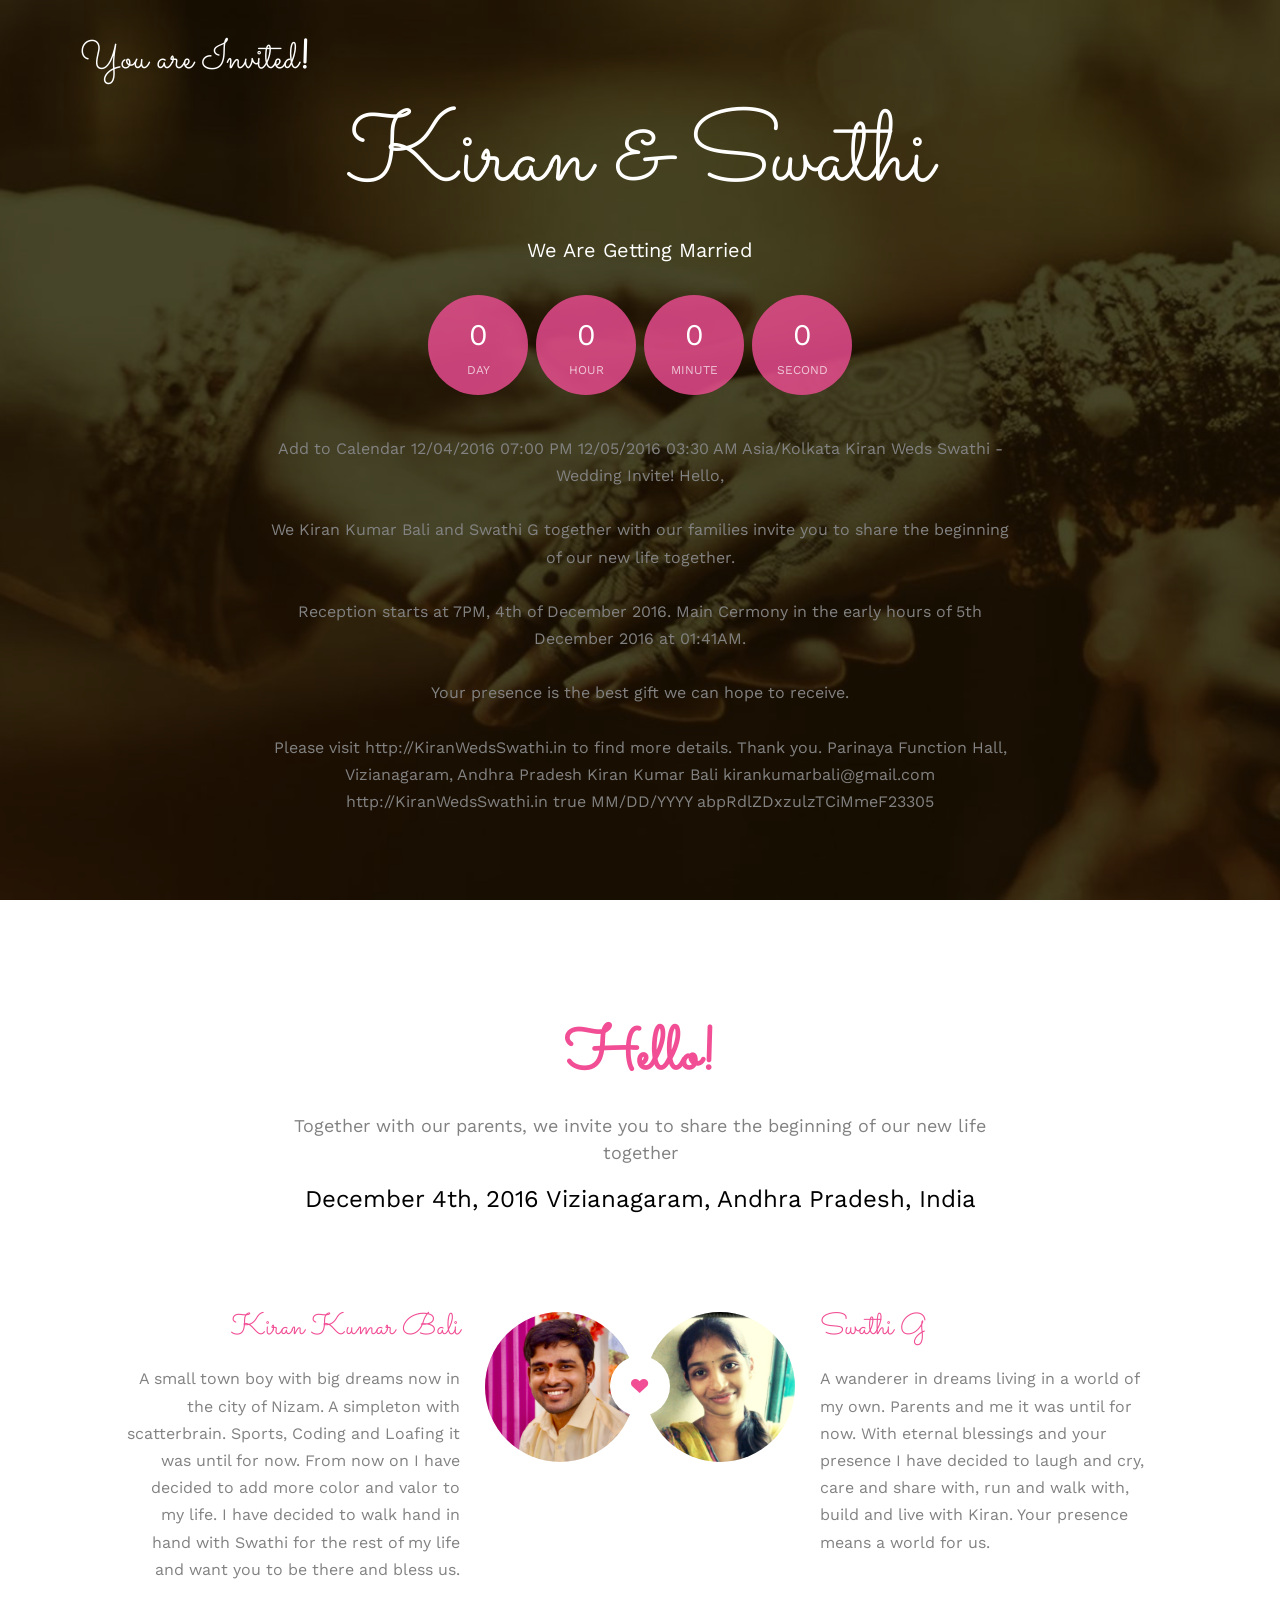
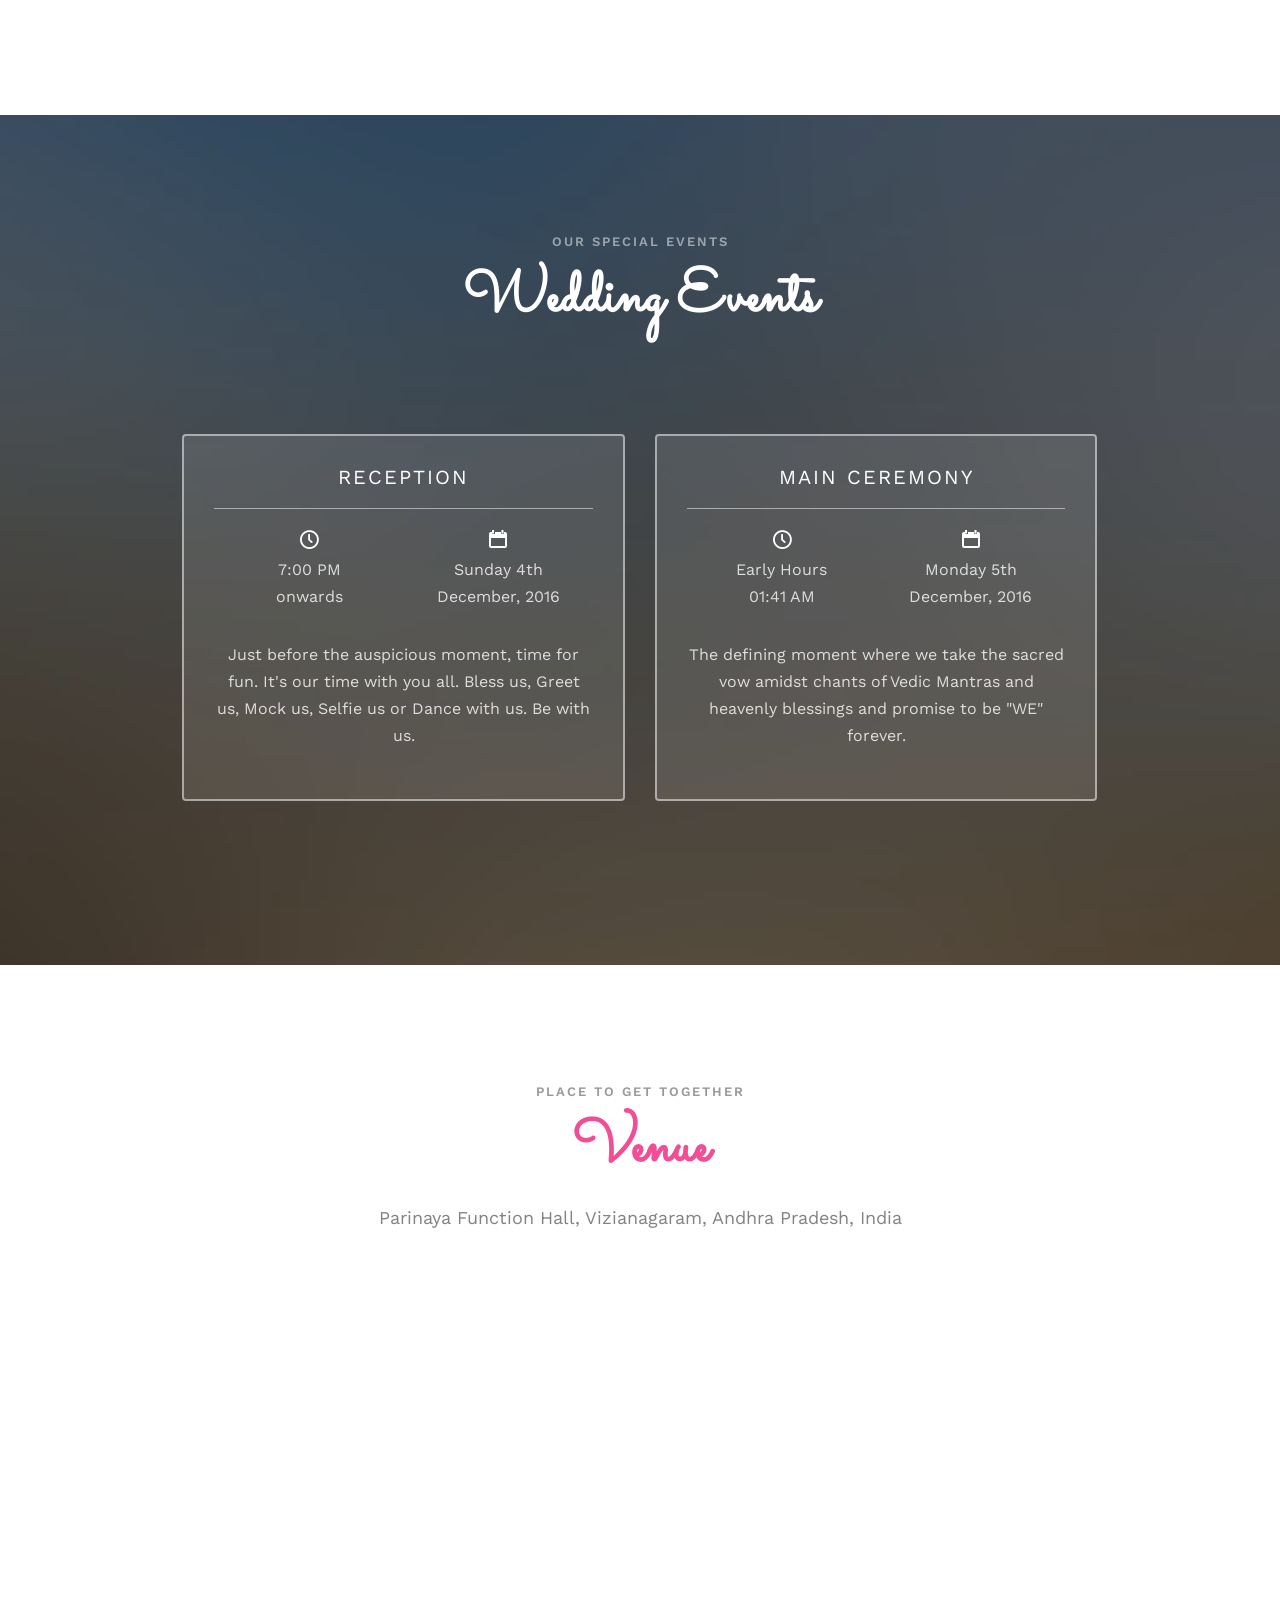
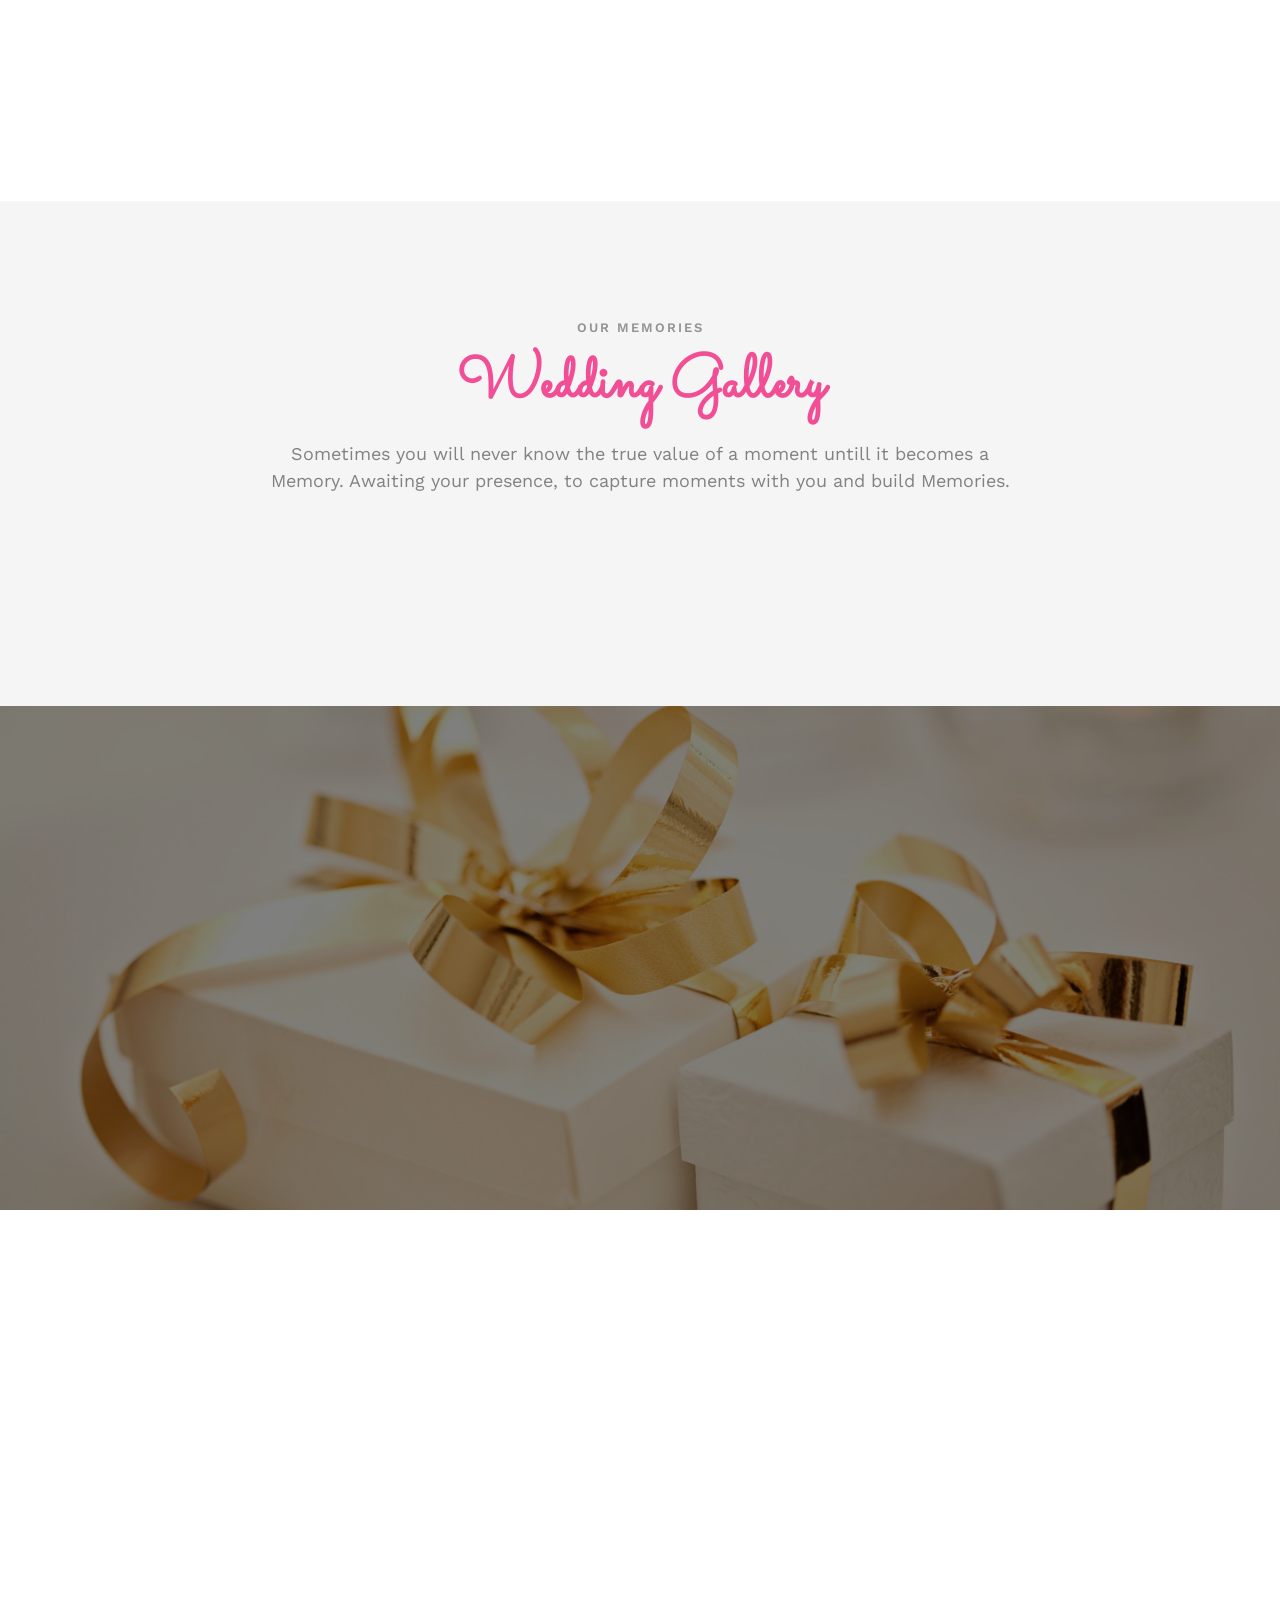
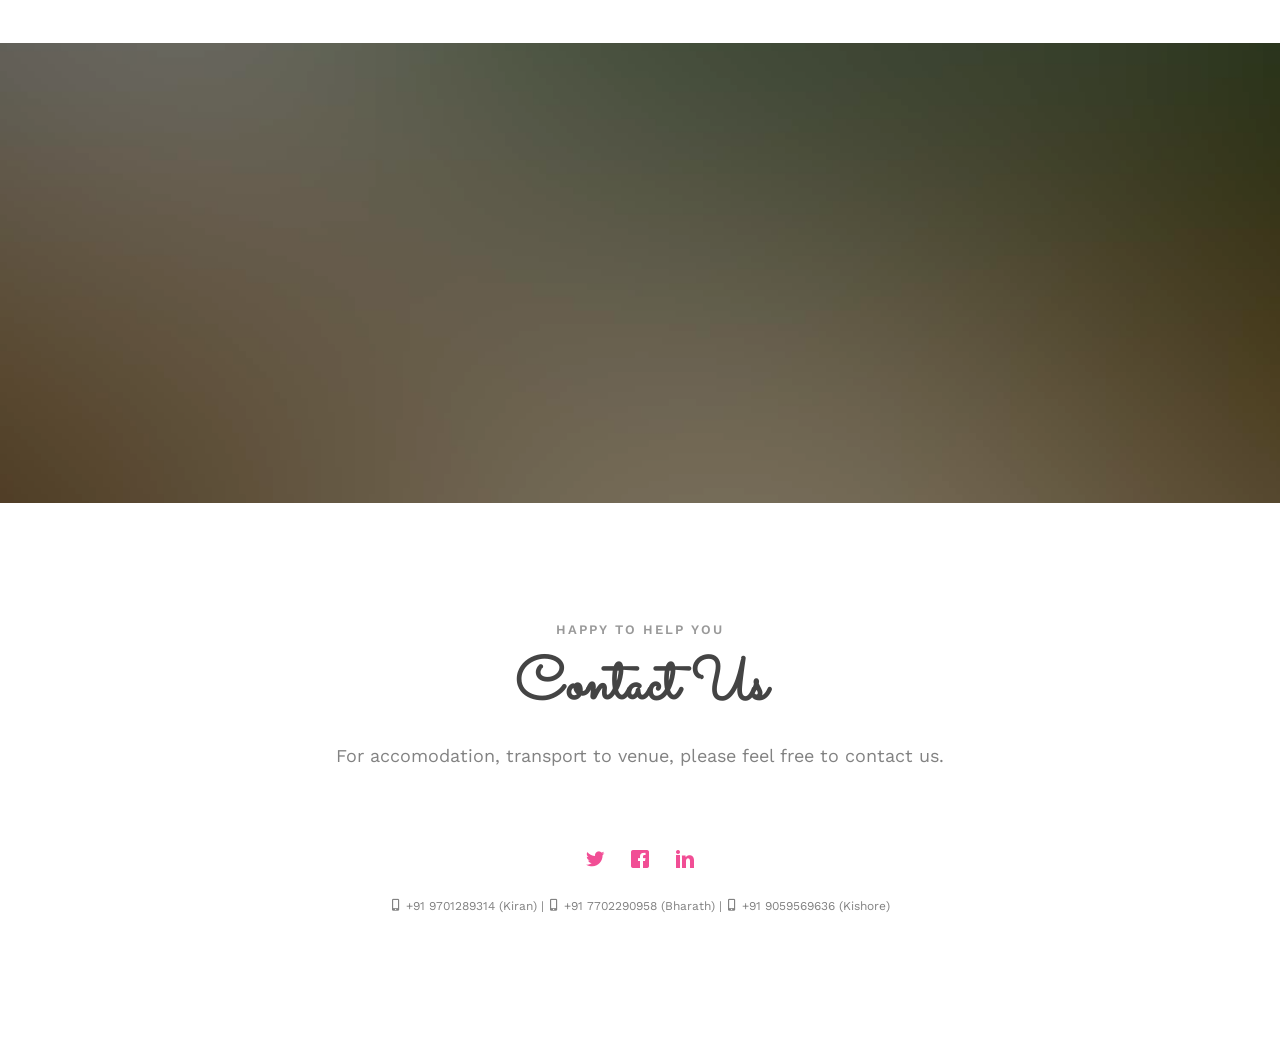
==== commit a88bce31: "update" ====
--- a/index.html
+++ b/index.html
@@ -133,7 +133,7 @@
 					</div>
 					<div class="desc-bride">
 						<h3>Swathi G</h3>
-						<p>A wanderer in dreams living in a world of my own. Parents and me it was until for now. With eternal blessings and your presence I have decided to lauch and cry, care and share with, run and walk with, build and live with Kiran. Your presence means a world for us.</p>
+						<p>A wanderer in dreams living in a world of my own. Parents and me it was until for now. With eternal blessings and your presence I have decided to laugh and cry, care and share with, run and walk with, build and live with Kiran. Your presence means a world for us.</p>
 					</div>
 				</div>
 			</div>
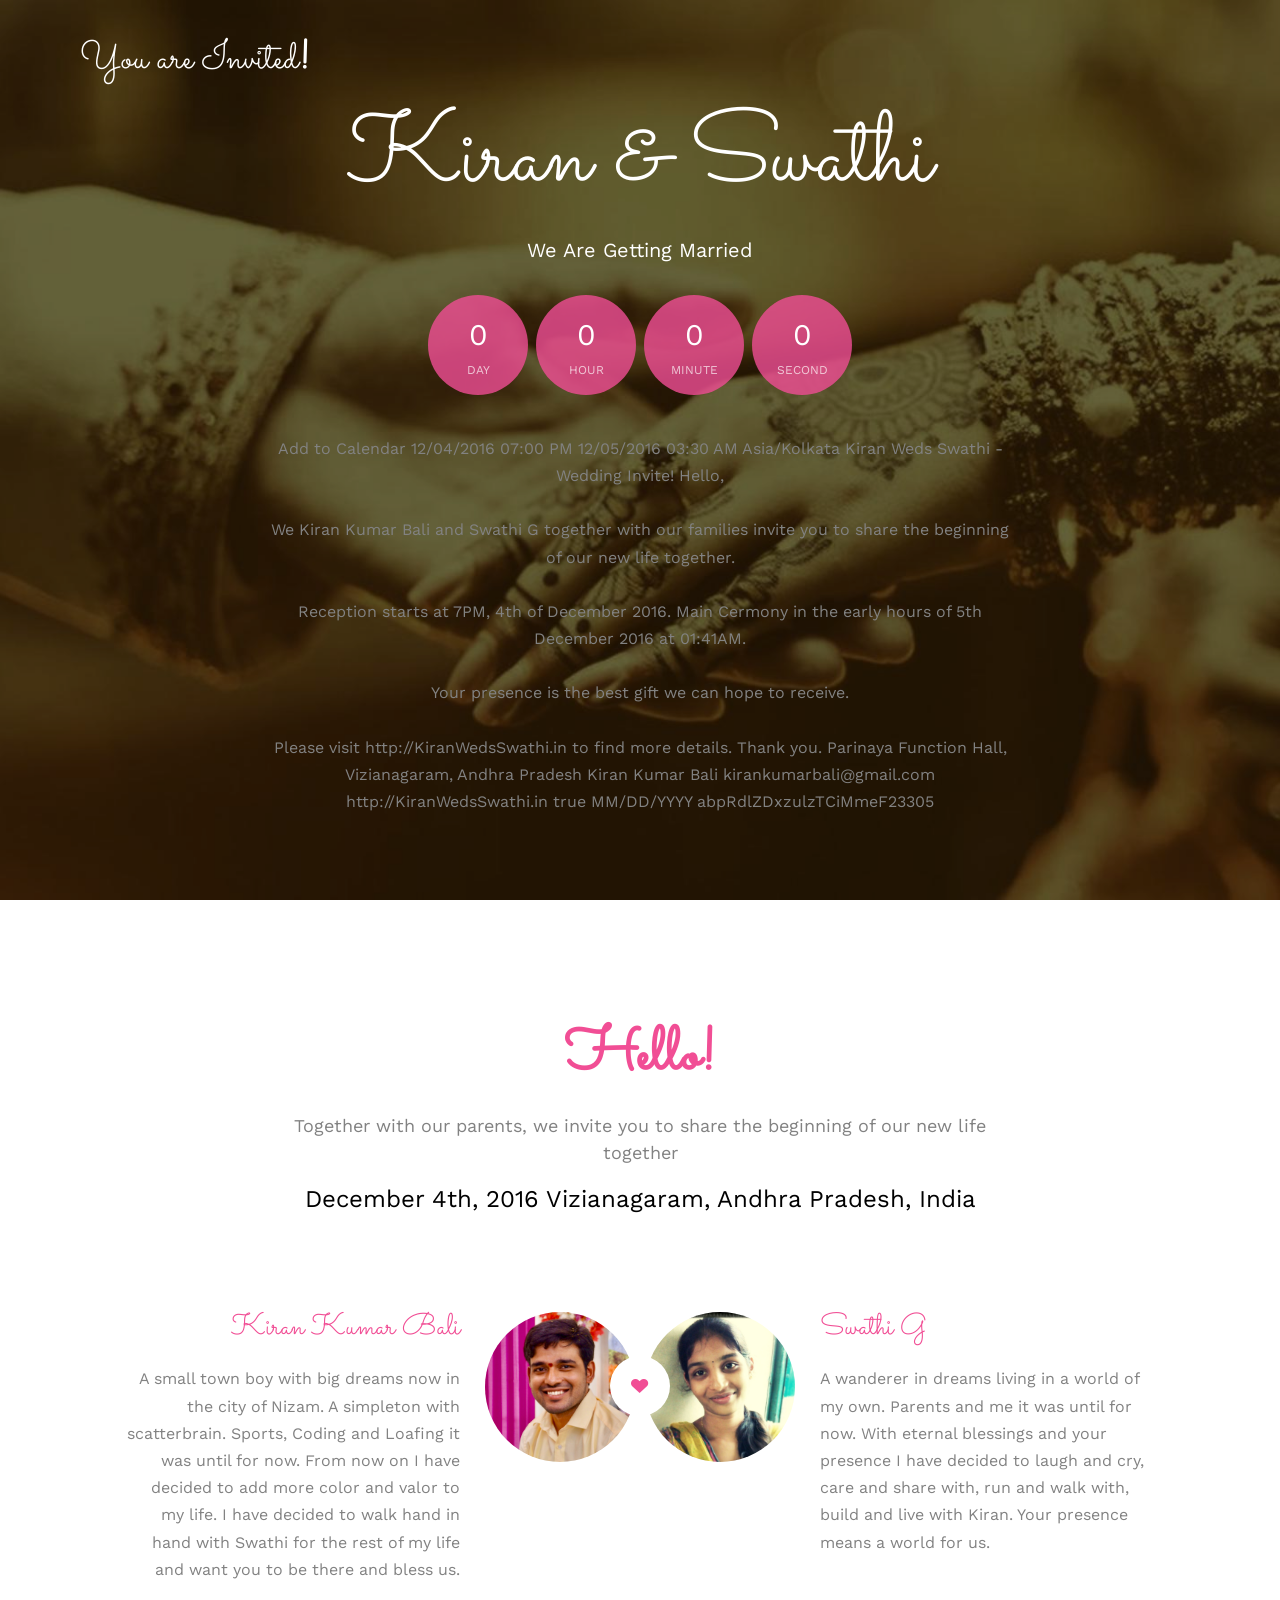
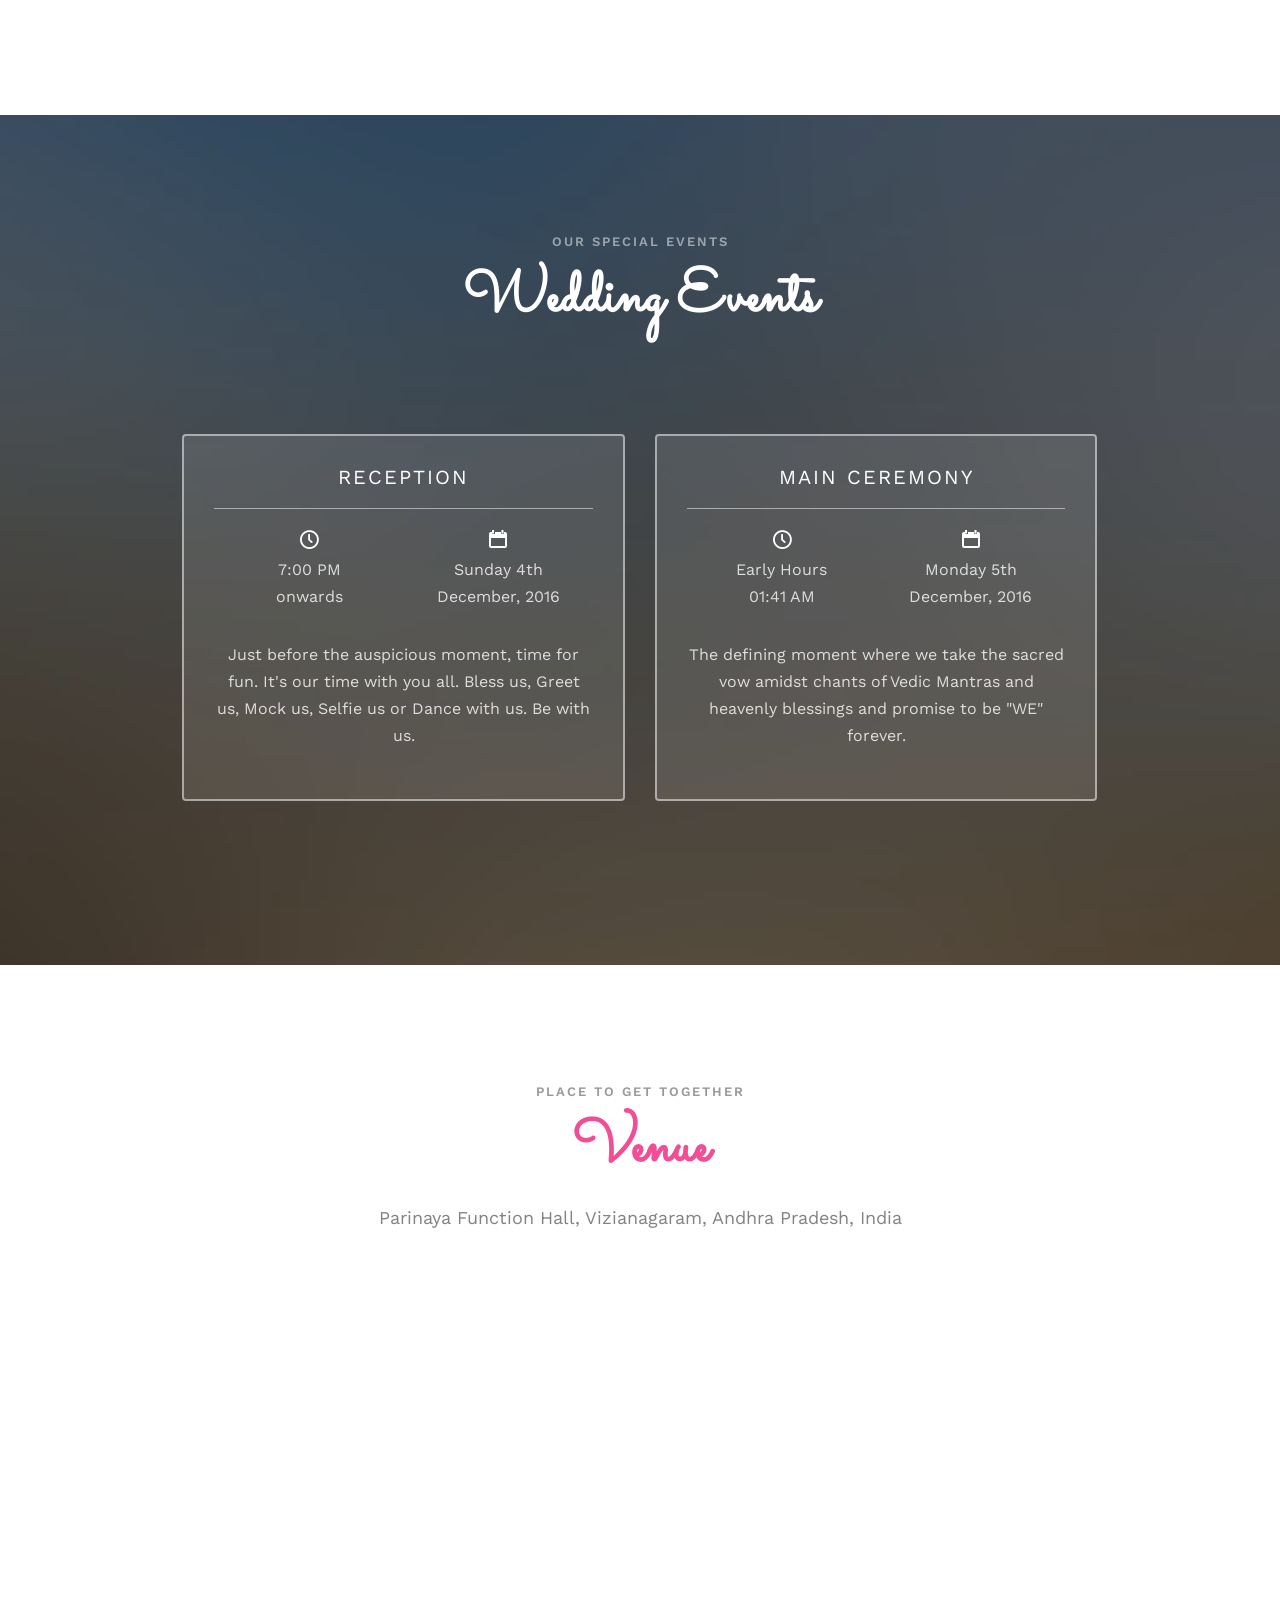
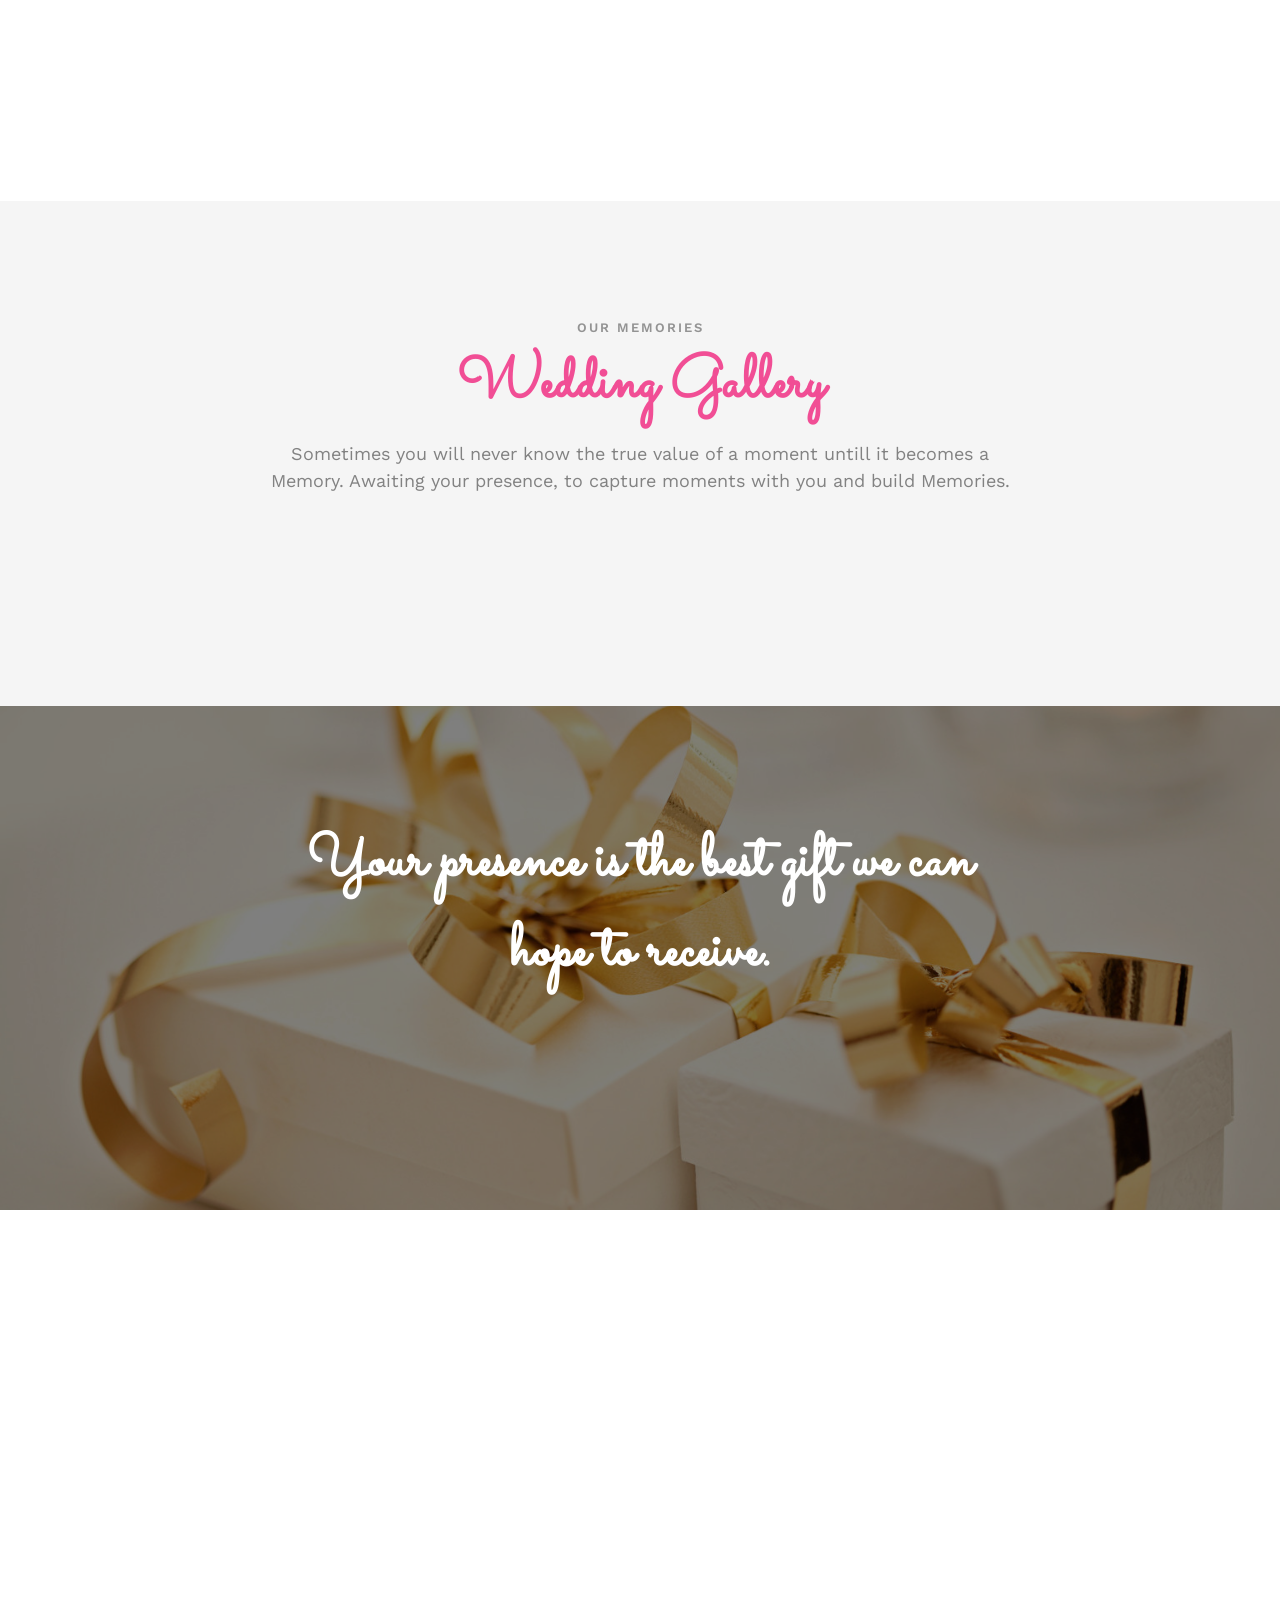
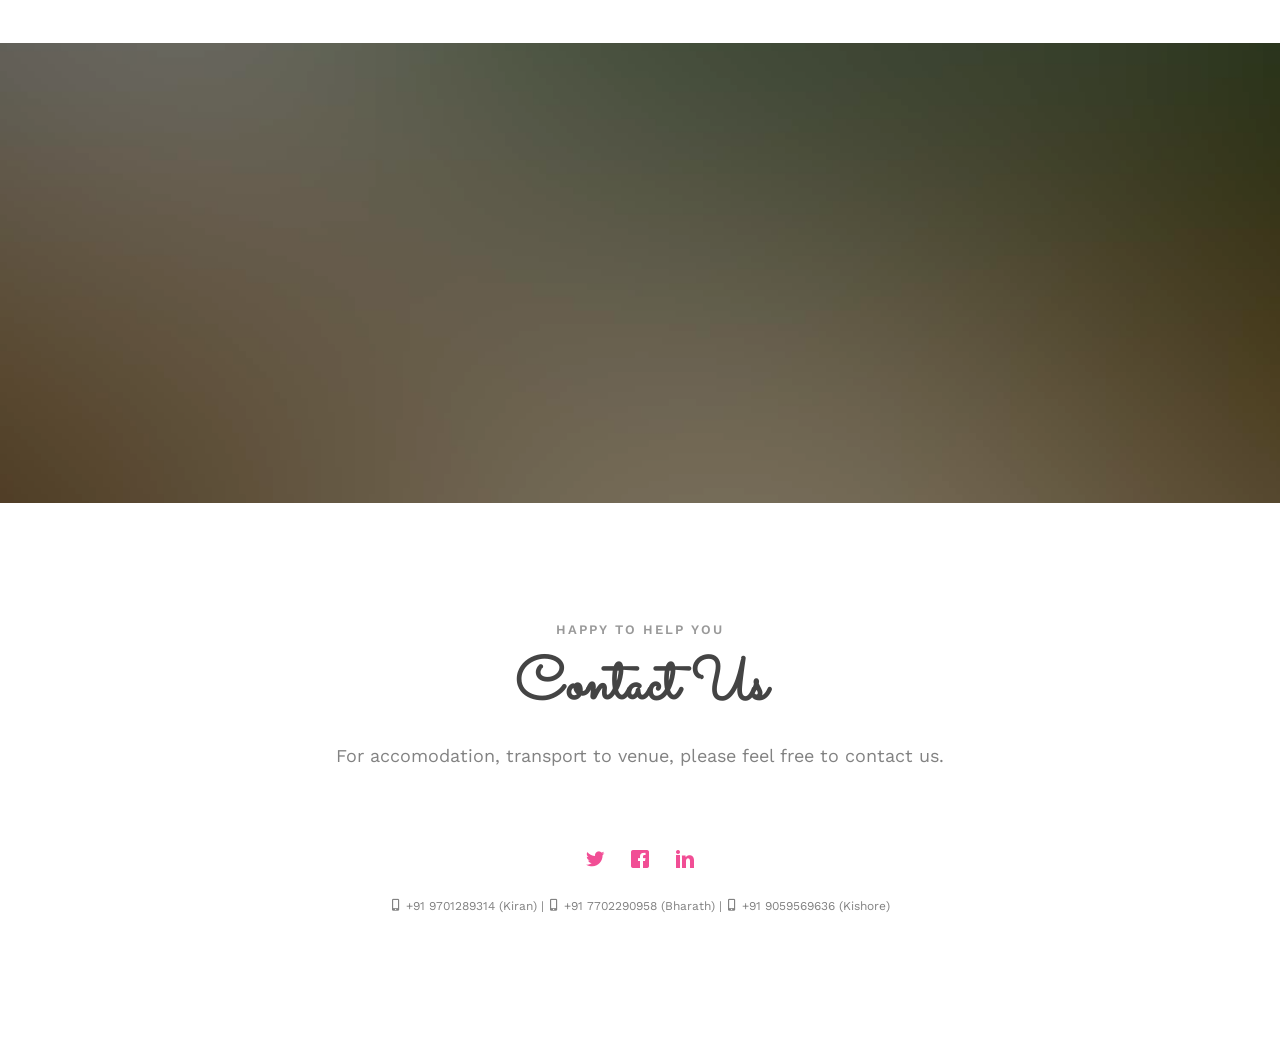
==== commit 26932b3f: "update" ====
--- a/index.html
+++ b/index.html
@@ -60,6 +60,15 @@
 	</head>
 	<body>
 		
+    <div id="fb-root"></div>
+    <script>(function(d, s, id) {
+      var js, fjs = d.getElementsByTagName(s)[0];
+      if (d.getElementById(id)) return;
+      js = d.createElement(s); js.id = id;
+      js.src = "//connect.facebook.net/en_US/sdk.js#xfbml=1&version=v2.8&appId=1126298090799984";
+      fjs.parentNode.insertBefore(js, fjs);
+    }(document, 'script', 'facebook-jssdk'));</script>
+        
 	<div class="fh5co-loader"></div>
 	
 	<div id="page">
@@ -250,26 +259,10 @@
 				</div>
 				<div class="row">
 					<div class="col-md-12 animate-box">
-						<div style="padding:0px 30px"><div id="disqus_thread"></div></div>
-                        <script>
-
-                        /**
-                        *  RECOMMENDED CONFIGURATION VARIABLES: EDIT AND UNCOMMENT THE SECTION BELOW TO INSERT DYNAMIC VALUES FROM YOUR PLATFORM OR CMS.
-                        *  LEARN WHY DEFINING THESE VARIABLES IS IMPORTANT: https://disqus.com/admin/universalcode/#configuration-variables*/
+						<div style="padding:0px 30px">    
+                            <div class="fb-comments" data-href="http://kiranwedsswathi.in" data-numposts="5" data-width="100%"></div>
+                        </div>
                         
-                        var disqus_config = function () {
-                        this.page.url = "http://kiranwedsswathi.in";  // Replace PAGE_URL with your page's canonical URL variable
-                        this.page.identifier = "Kiran_Weds_Swathi"; // Replace PAGE_IDENTIFIER with your page's unique identifier variable
-                        };
-                        
-                        (function() { // DON'T EDIT BELOW THIS LINE
-                        var d = document, s = d.createElement('script');
-                        s.src = '//kiranwedsswathi-in.disqus.com/embed.js';
-                        s.setAttribute('data-timestamp', +new Date());
-                        (d.head || d.body).appendChild(s);
-                        })();
-                        </script>
-                        <noscript>Please enable JavaScript to view the <a href="https://disqus.com/?ref_noscript">comments powered by Disqus.</a></noscript>
 					</div>
 				</div>
 			</div>
--- a/css/style.css
+++ b/css/style.css
@@ -309,7 +309,7 @@
   top: 0;
   left: 0;
   right: 0;
-  background: rgba(0, 0, 0, 0.5);
+  background: rgba(0, 0, 0, 0.3);
 }
 .fh5co-cover > .fh5co-container {
   position: relative;
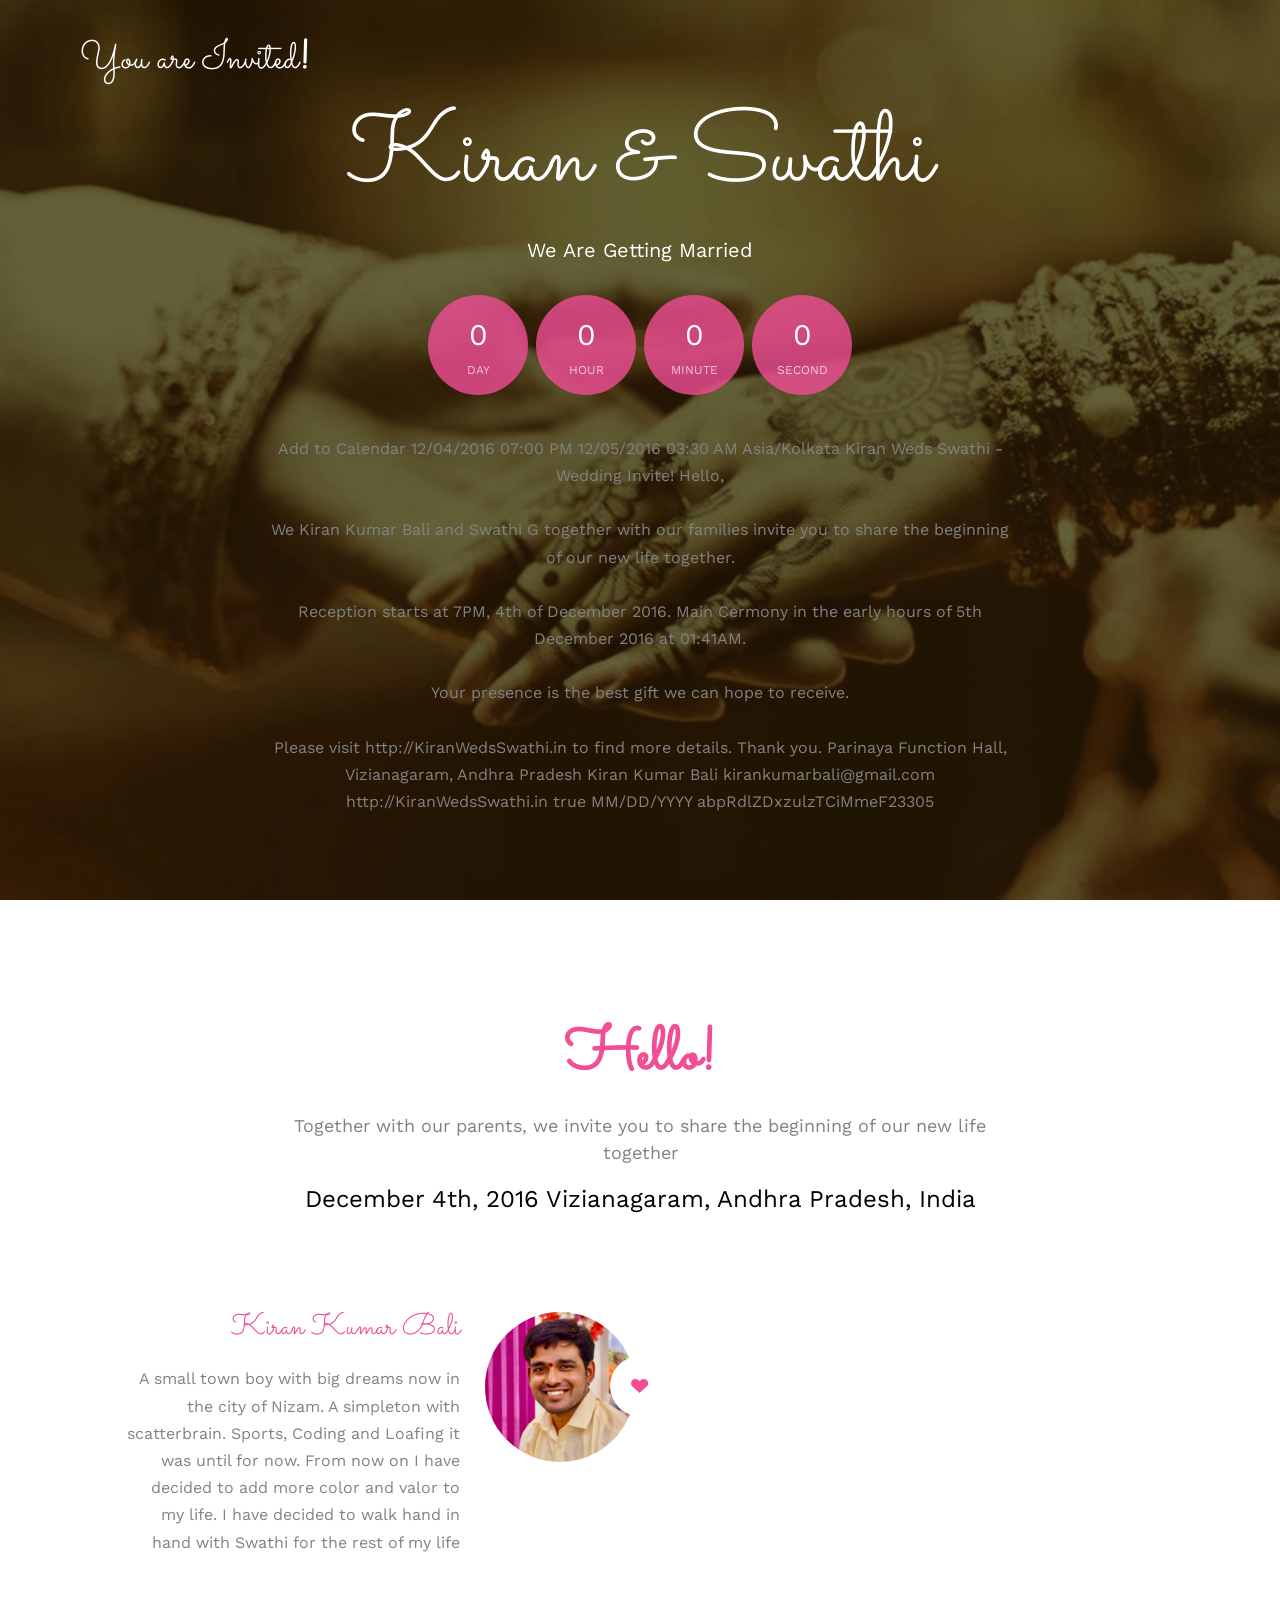
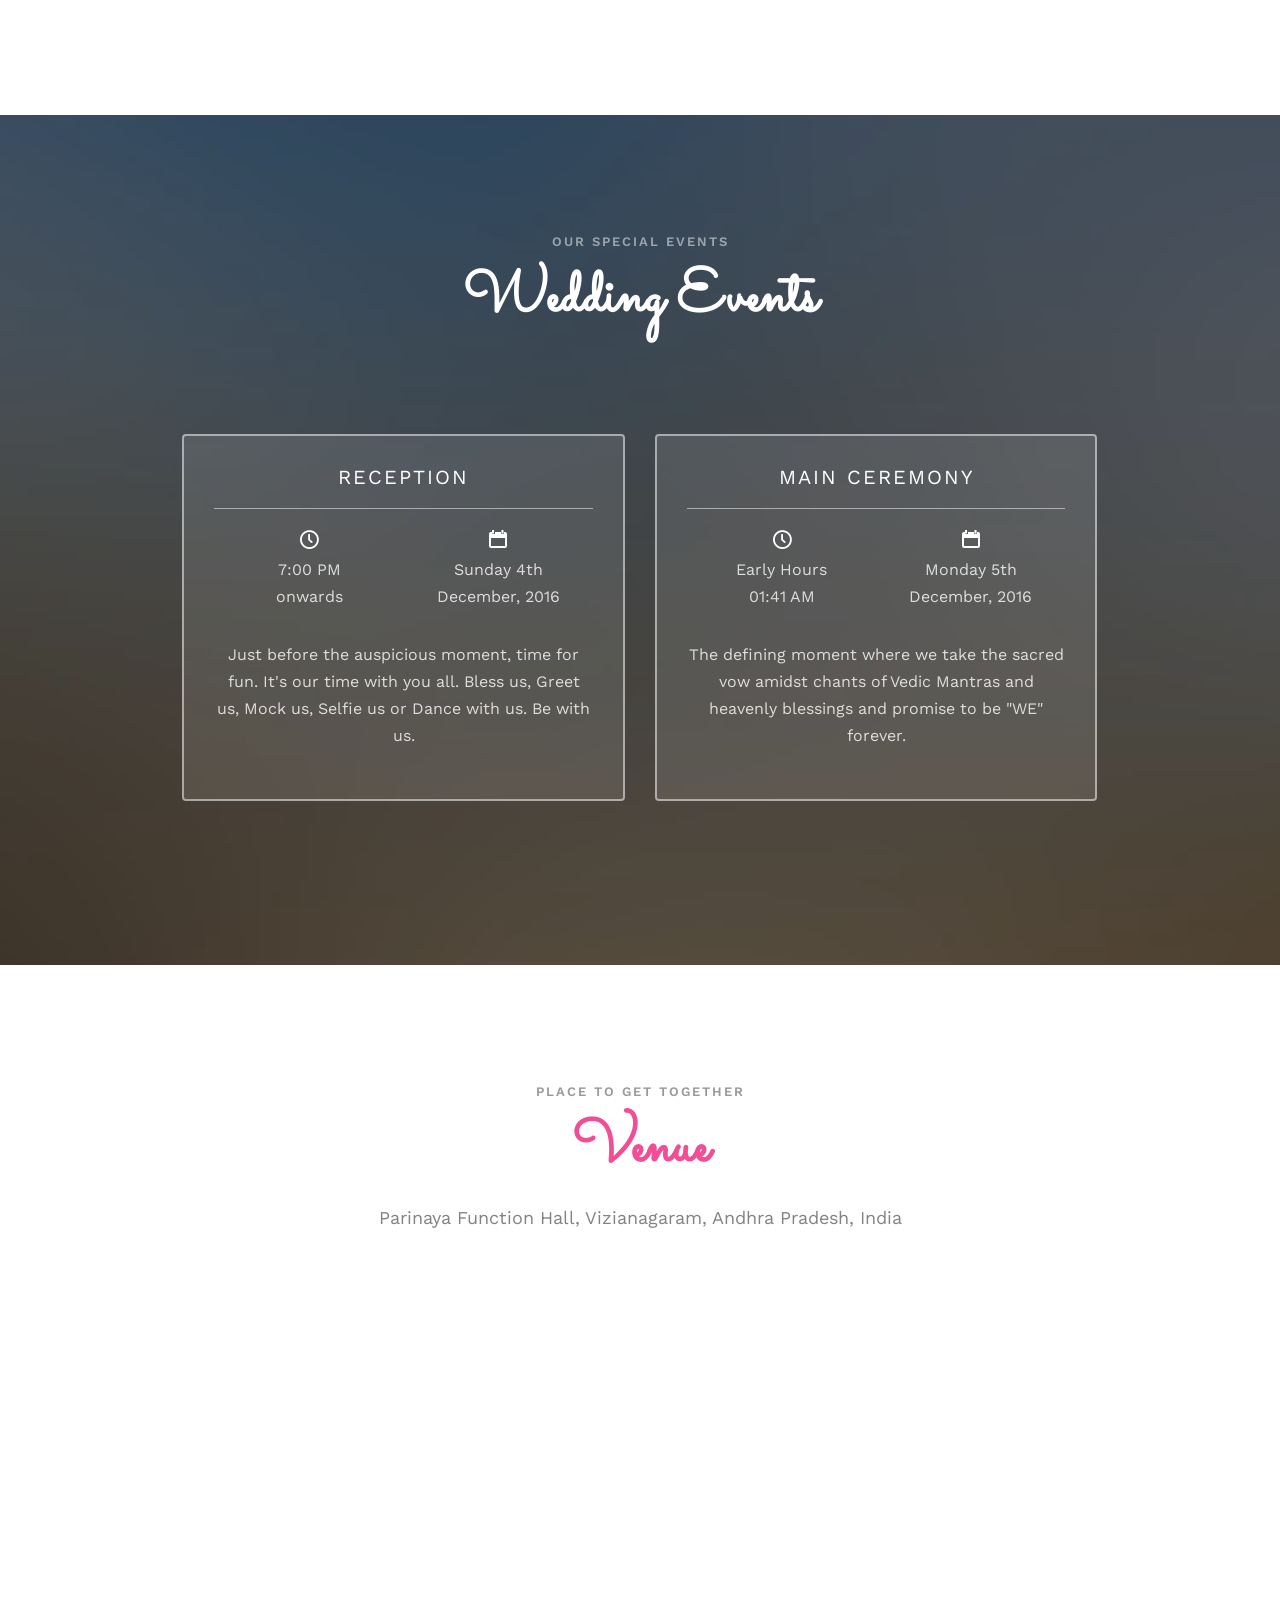
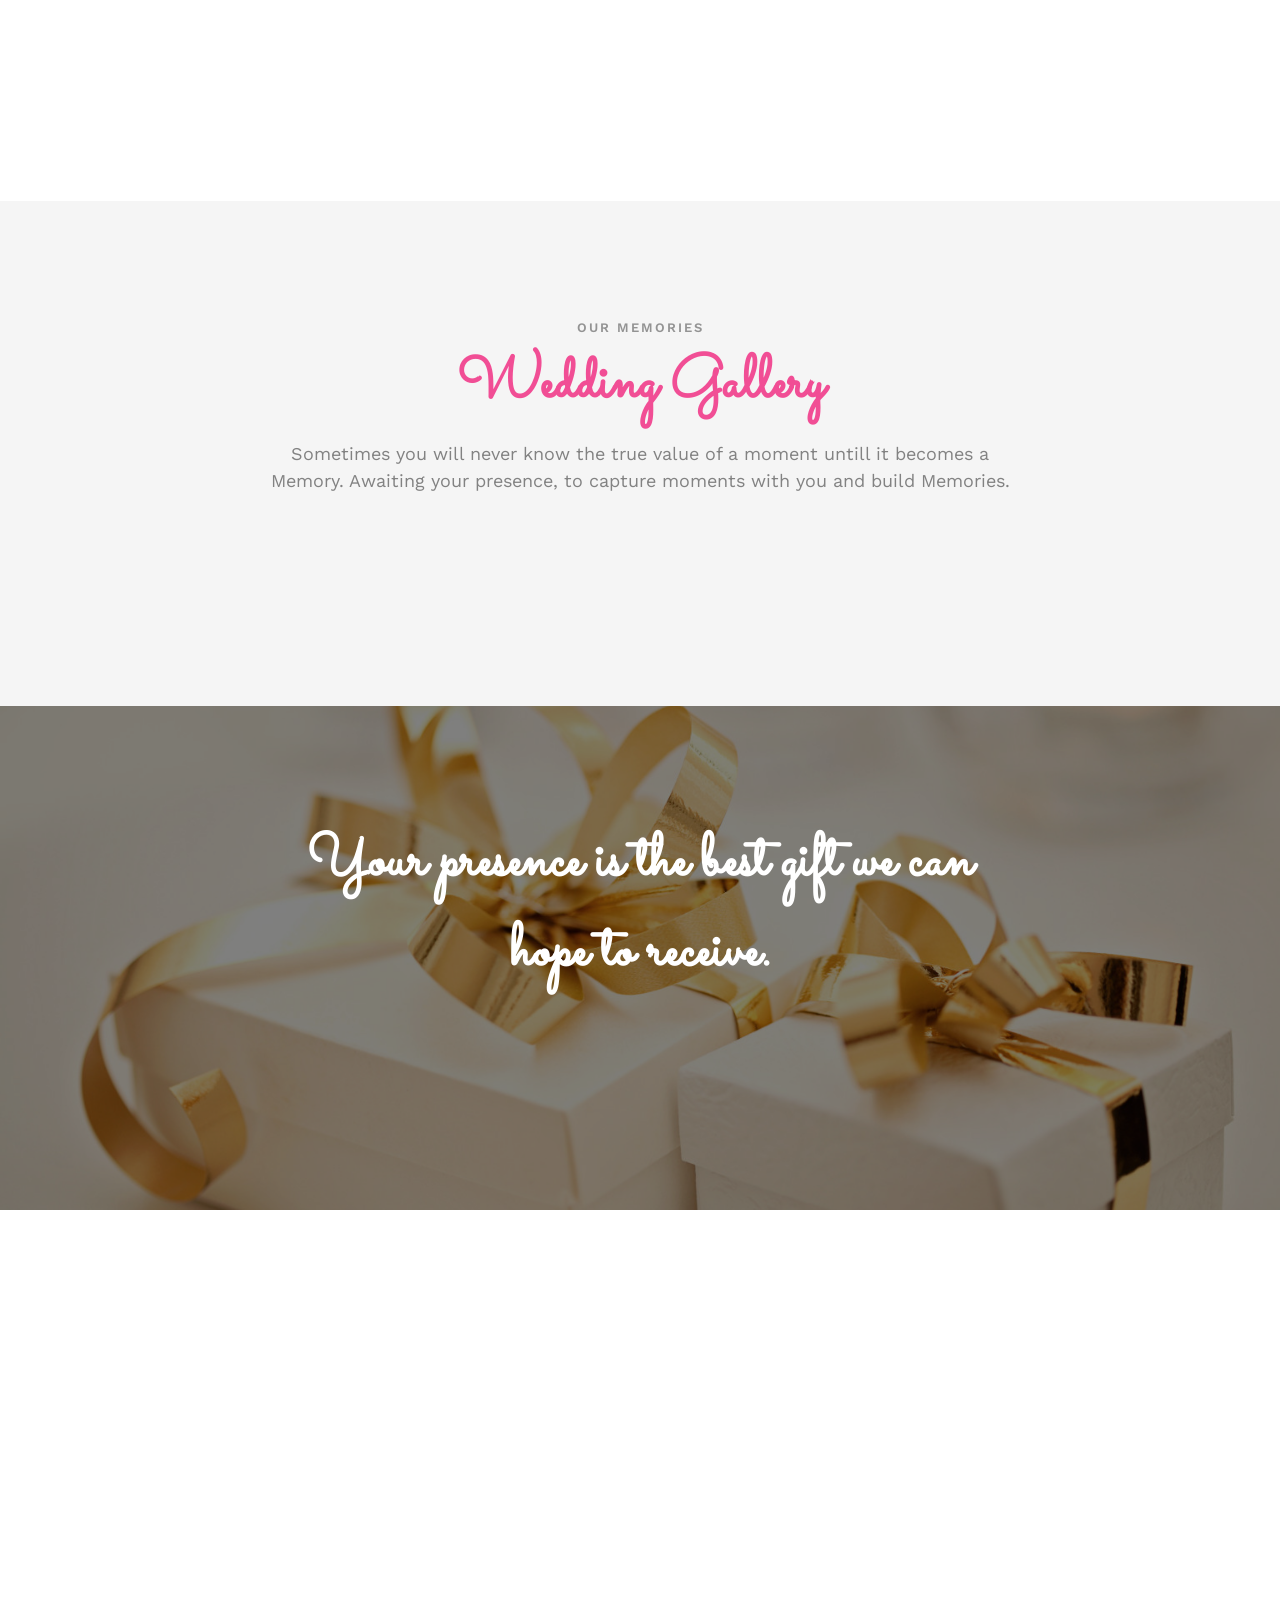
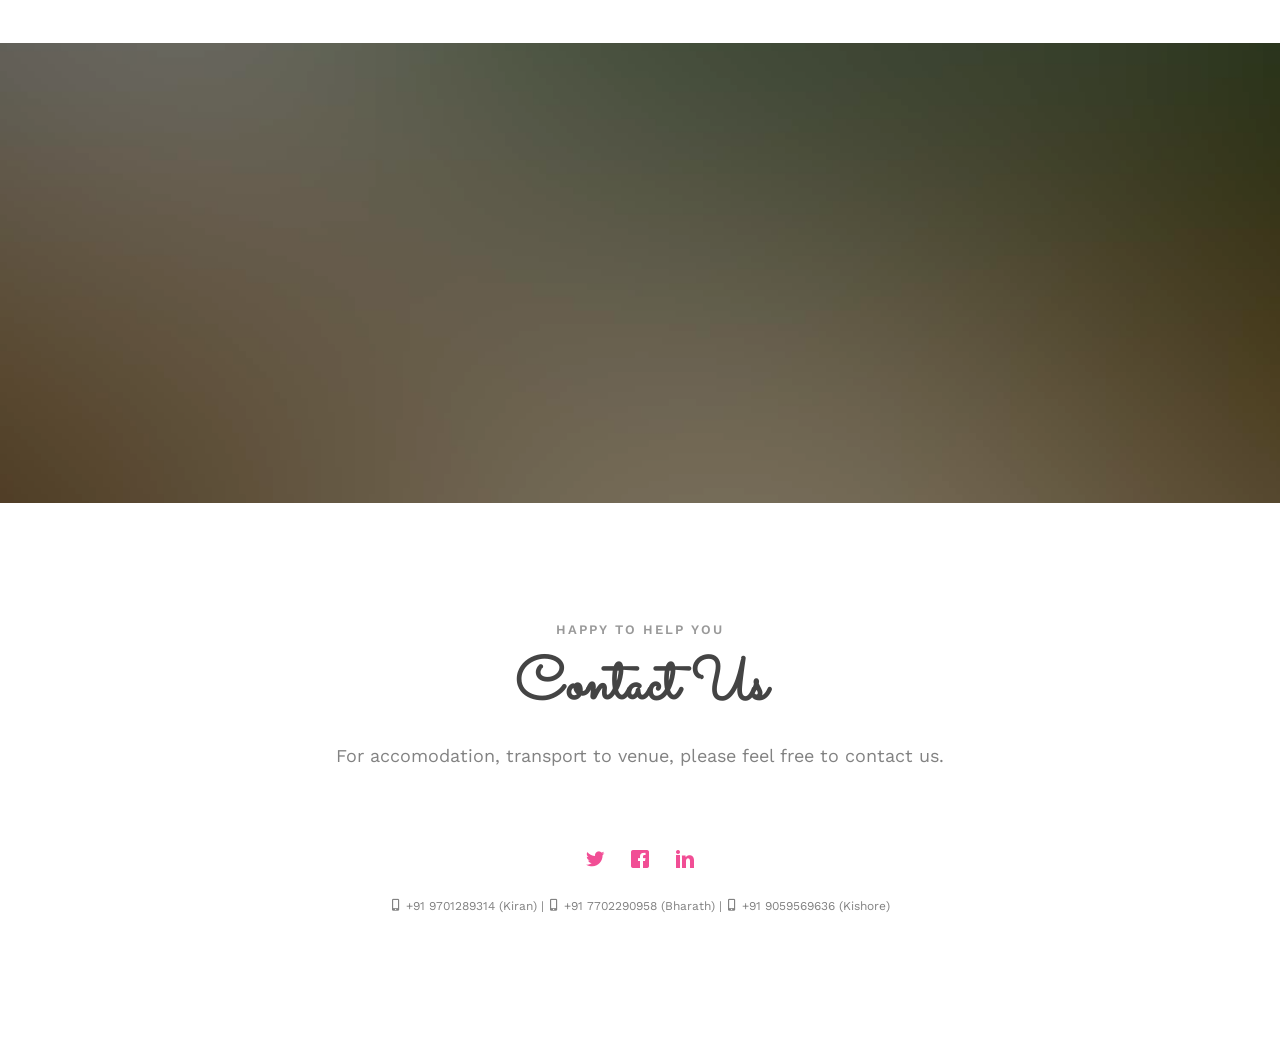
==== commit 7dbee707: "update" ====
--- a/index.html
+++ b/index.html
@@ -5,6 +5,7 @@
 <!--[if gt IE 8]><!--> <html class="no-js"> <!--<![endif]-->
 	<head>
 	<meta charset="utf-8">
+        <meta name="referrer" content="origin-when-crossorigin" id="meta_referrer">
 	<meta http-equiv="X-UA-Compatible" content="IE=edge">
 	<title>Kiran Weds Swathi - Wedding Invitation</title>
 	<meta name="viewport" content="width=device-width, initial-scale=1">
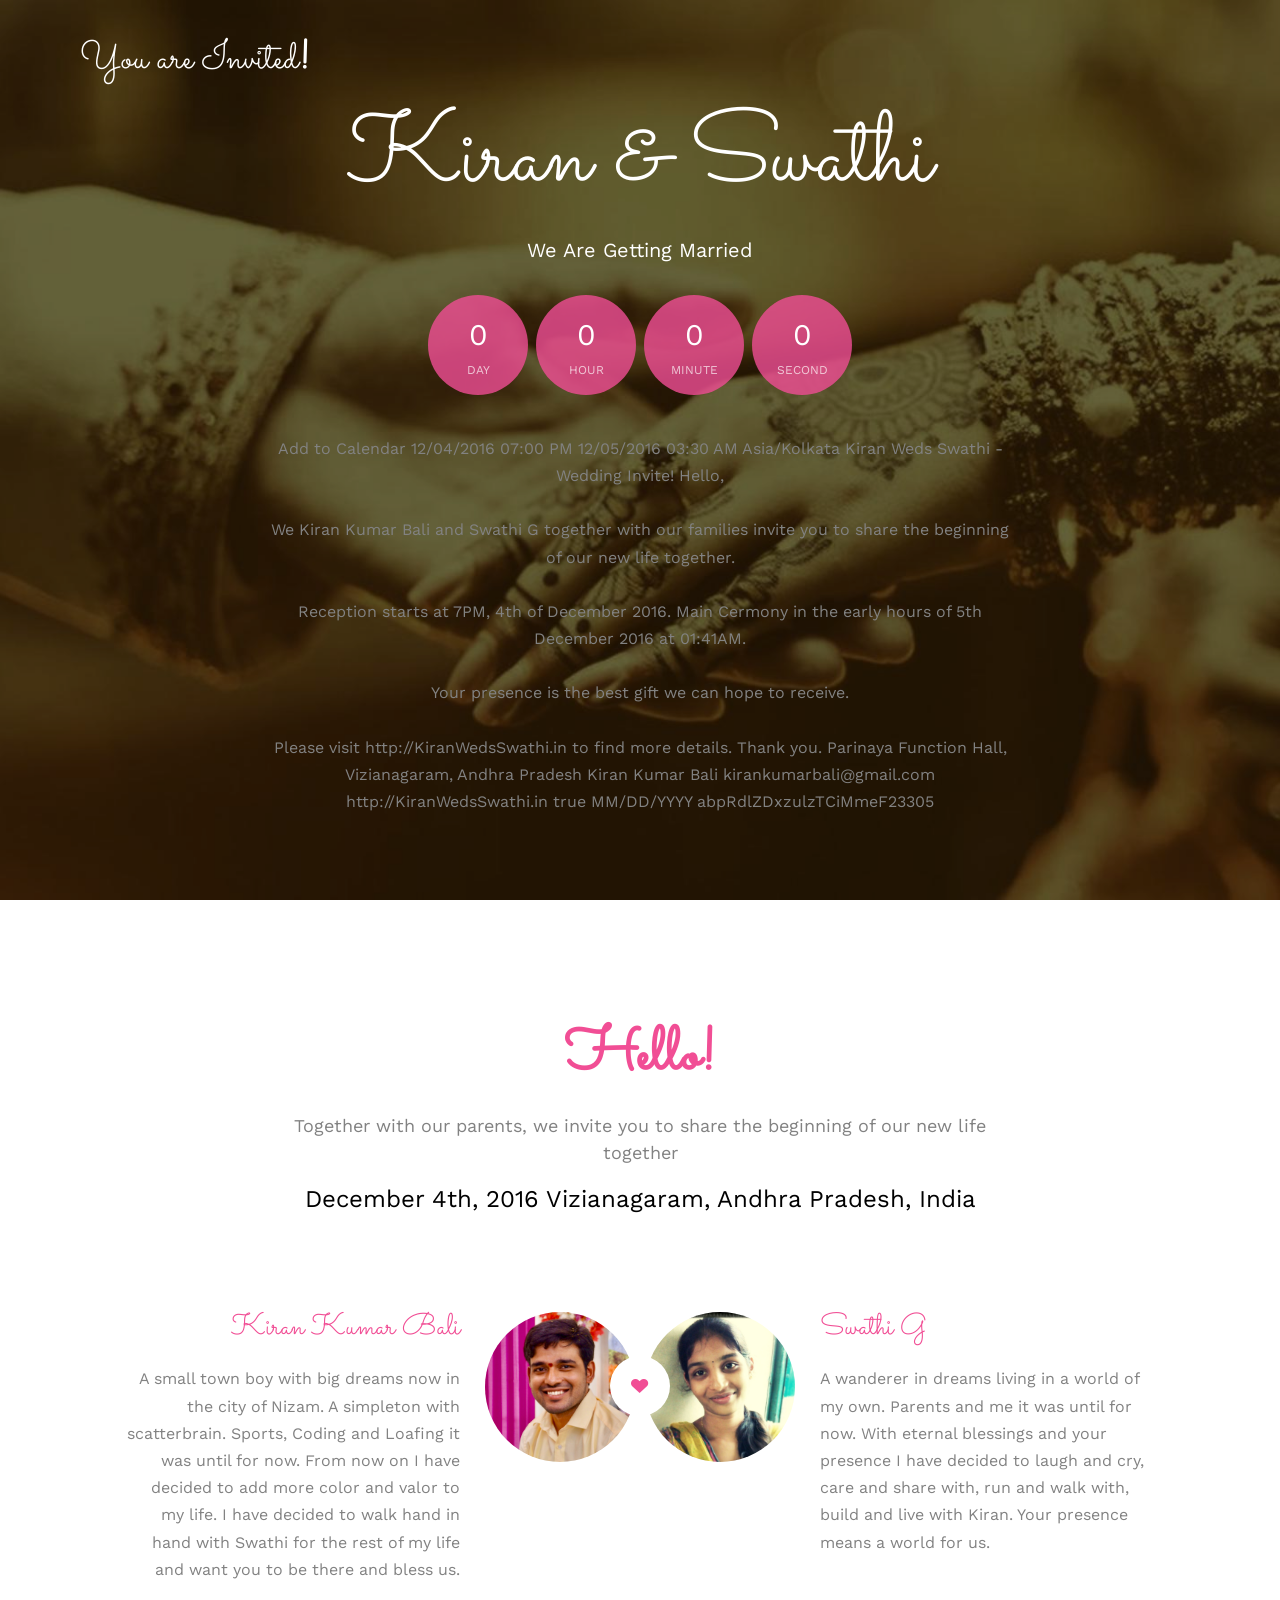
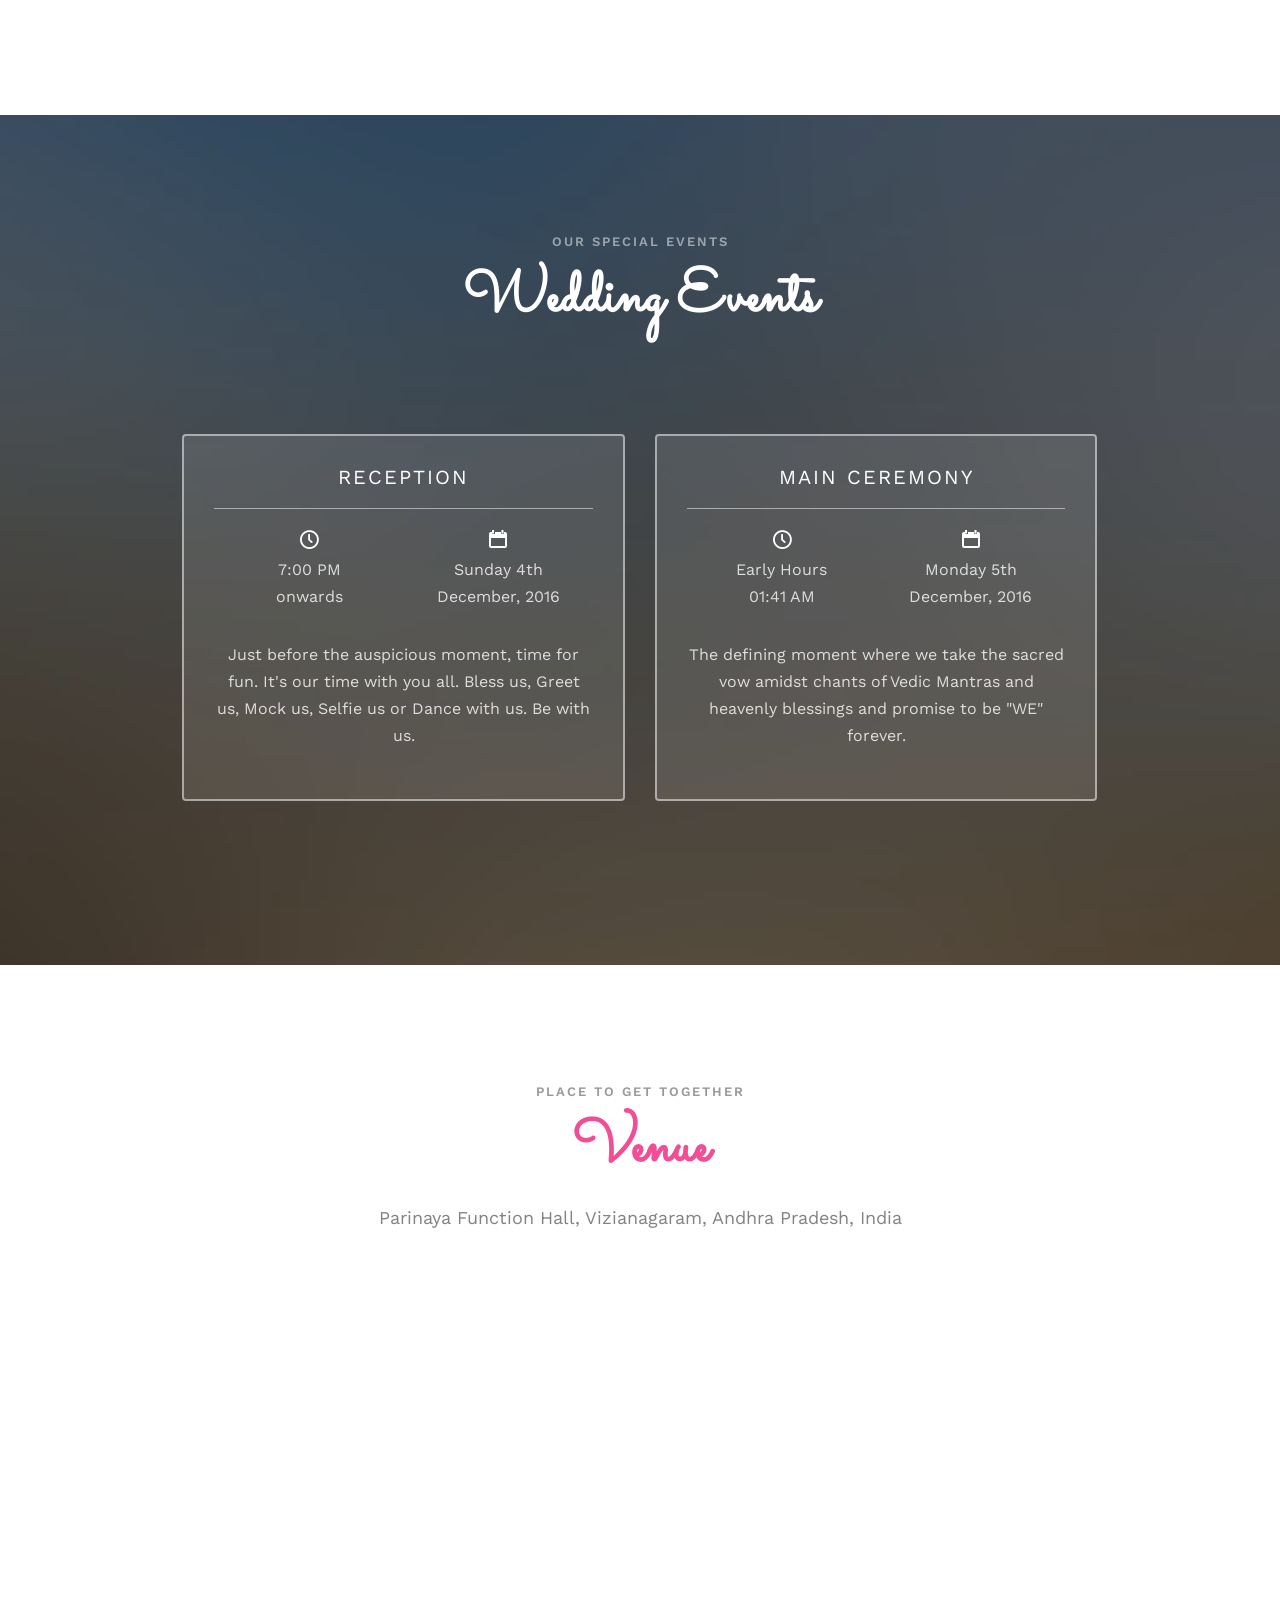
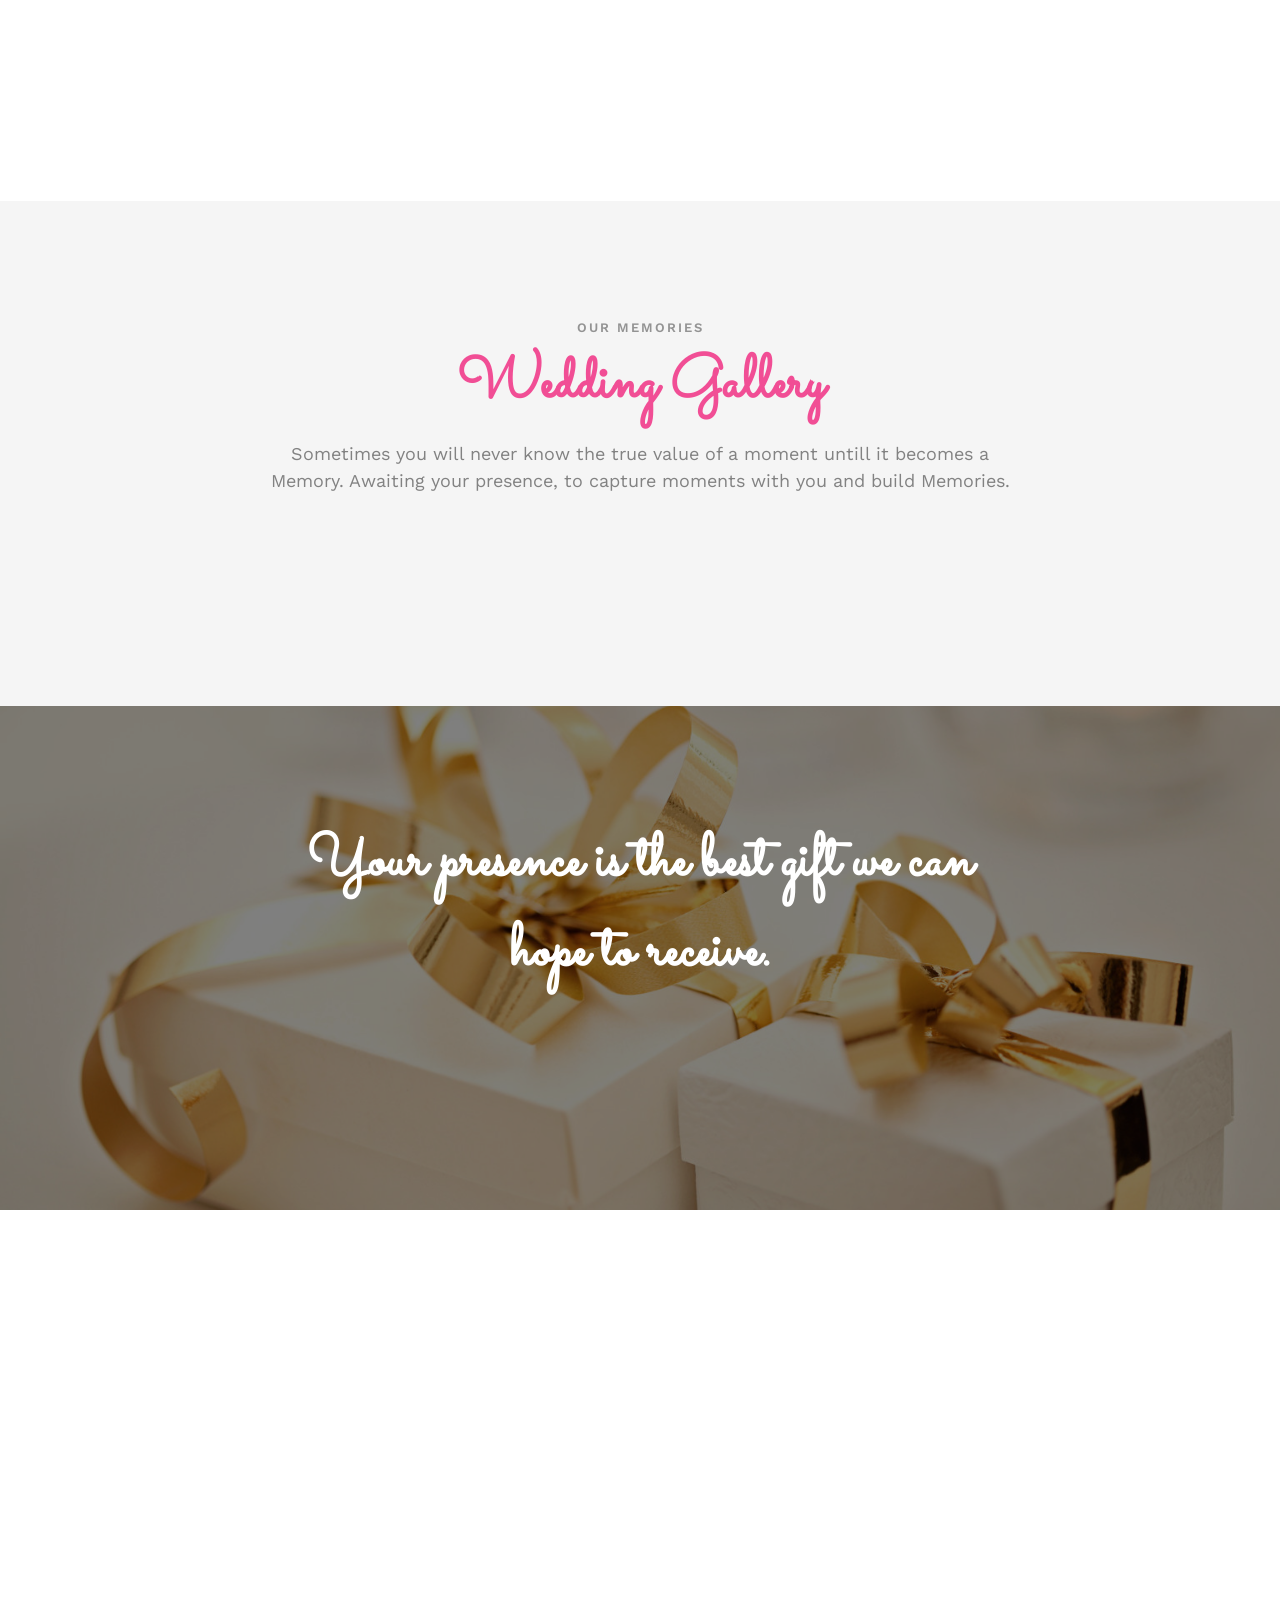
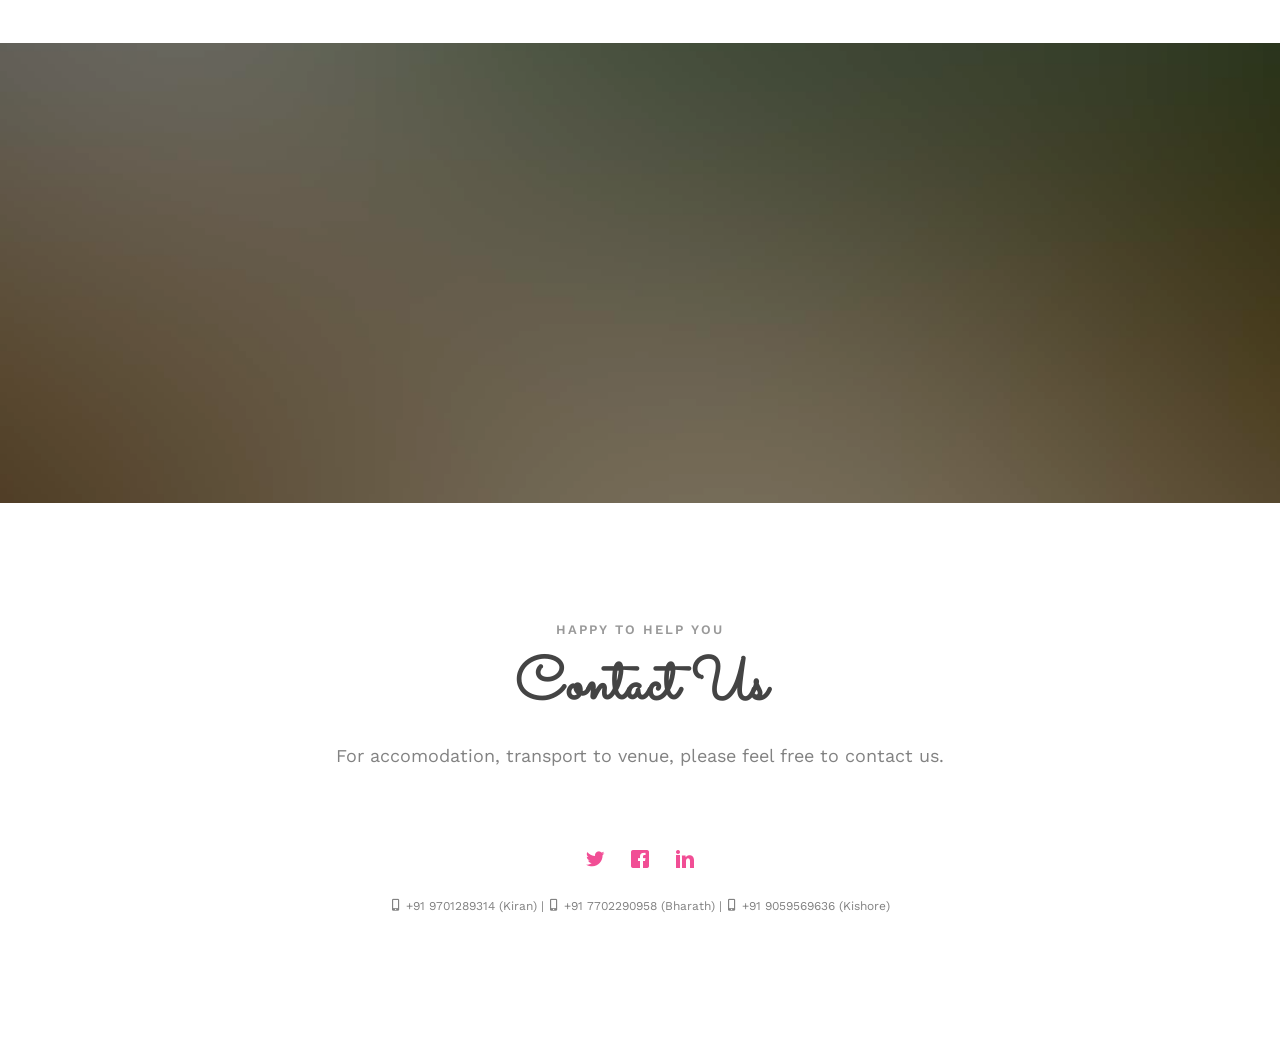
==== commit 3e5da157: "updates" ====
--- a/index.html
+++ b/index.html
@@ -5,8 +5,7 @@
 <!--[if gt IE 8]><!--> <html class="no-js"> <!--<![endif]-->
 	<head>
 	<meta charset="utf-8">
-        <meta name="referrer" content="origin-when-crossorigin" id="meta_referrer">
-	<meta http-equiv="X-UA-Compatible" content="IE=edge">
+    <meta http-equiv="X-UA-Compatible" content="IE=edge">
 	<title>Kiran Weds Swathi - Wedding Invitation</title>
 	<meta name="viewport" content="width=device-width, initial-scale=1">
 	<meta name="description" content="You are invited!" />
--- a/css/style.css
+++ b/css/style.css
@@ -1860,13 +1860,13 @@
   opacity: 0;
 }
 
-#disqus_thread {
+.fb-comments {
      position: relative;
 }
-#disqus_thread:after {
+.fb-comments:after {
      content: "";
      display: block;
-     height: 55px;
+     height: 25px;
      width: 100%;
      position: absolute;
      bottom: 0;
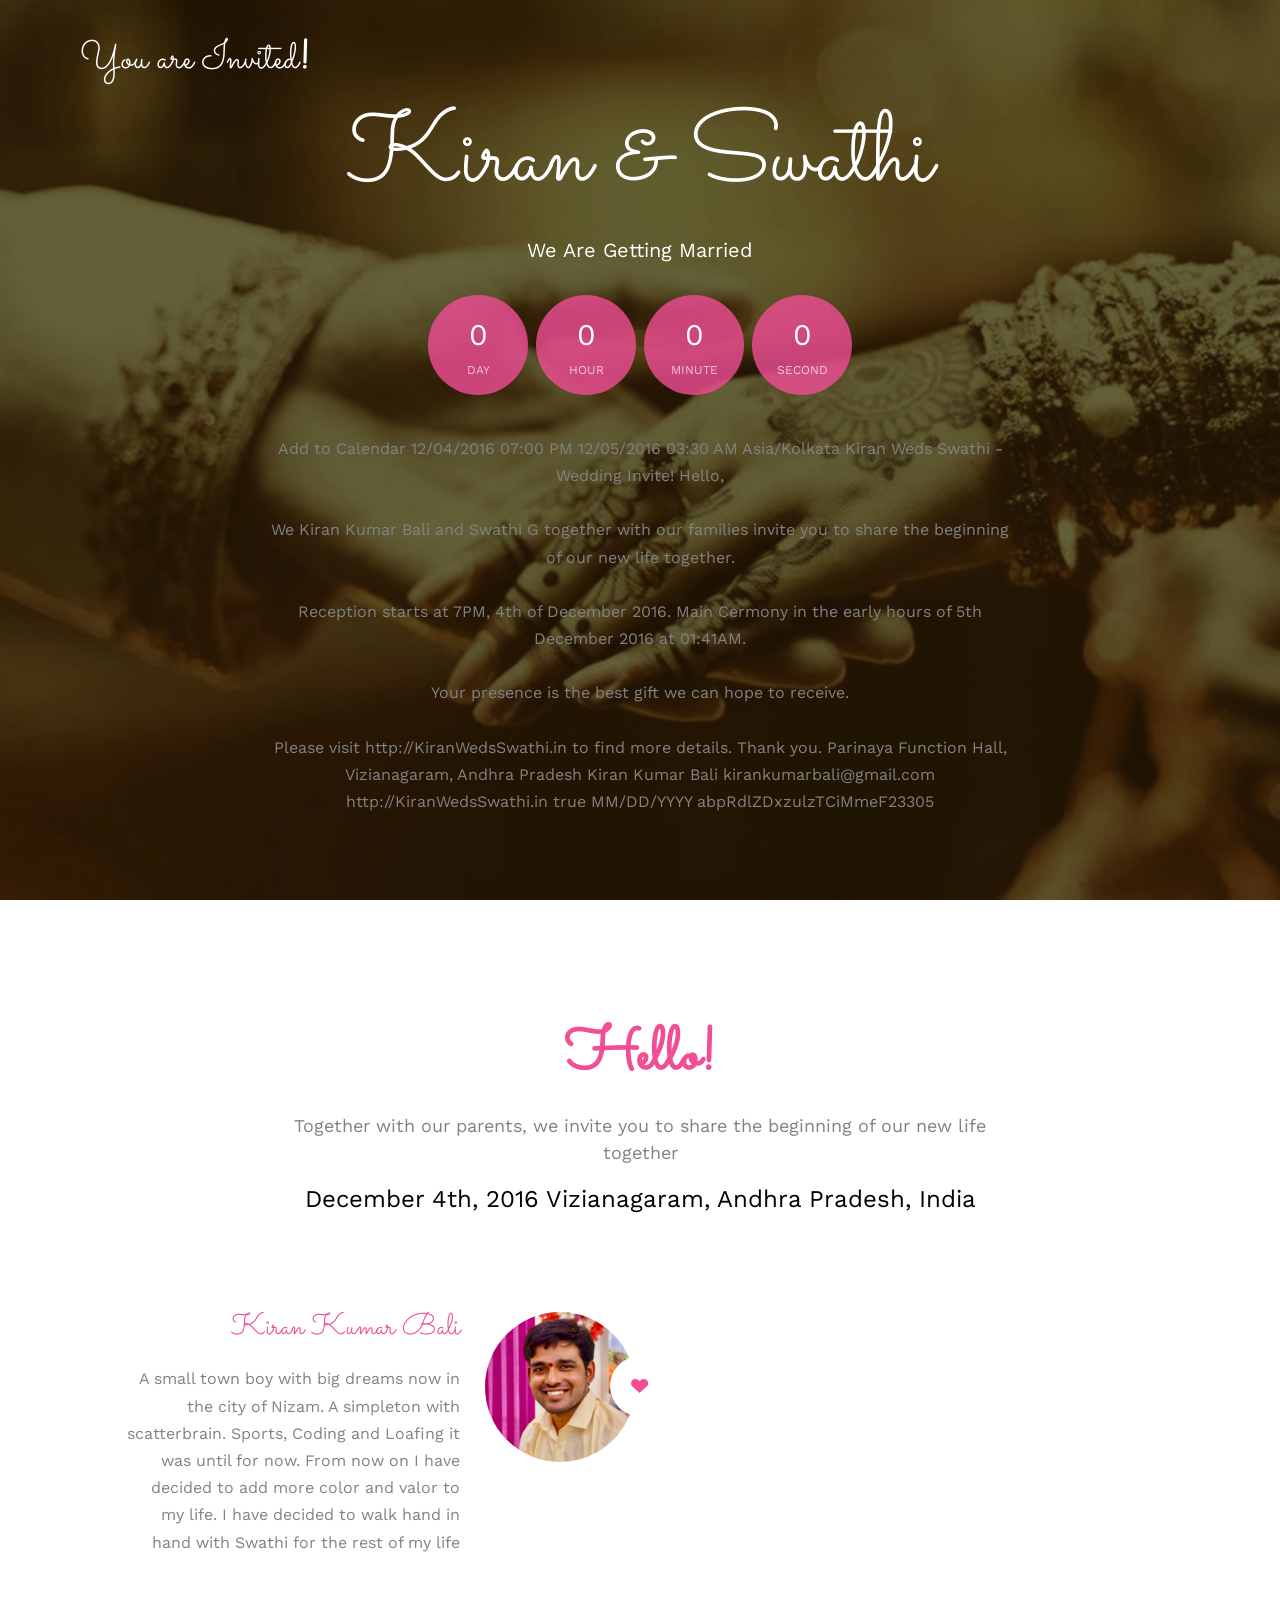
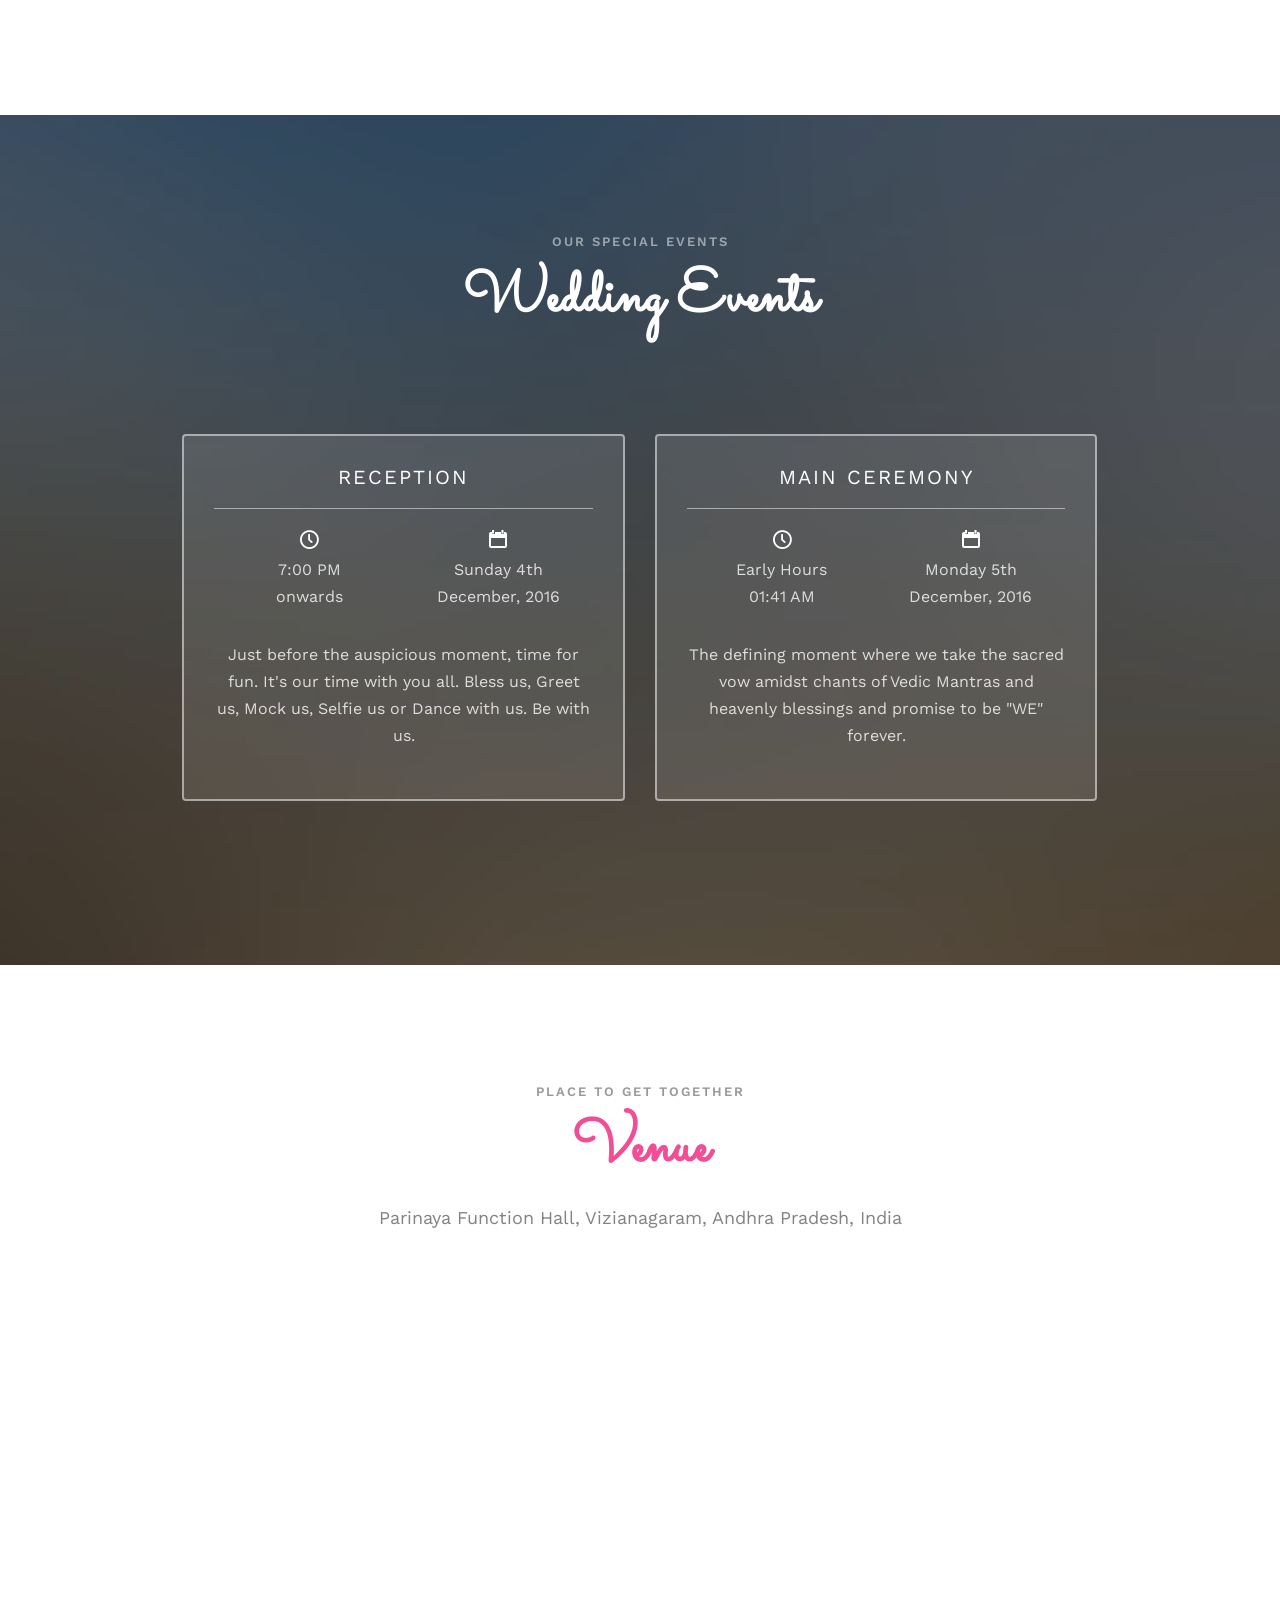
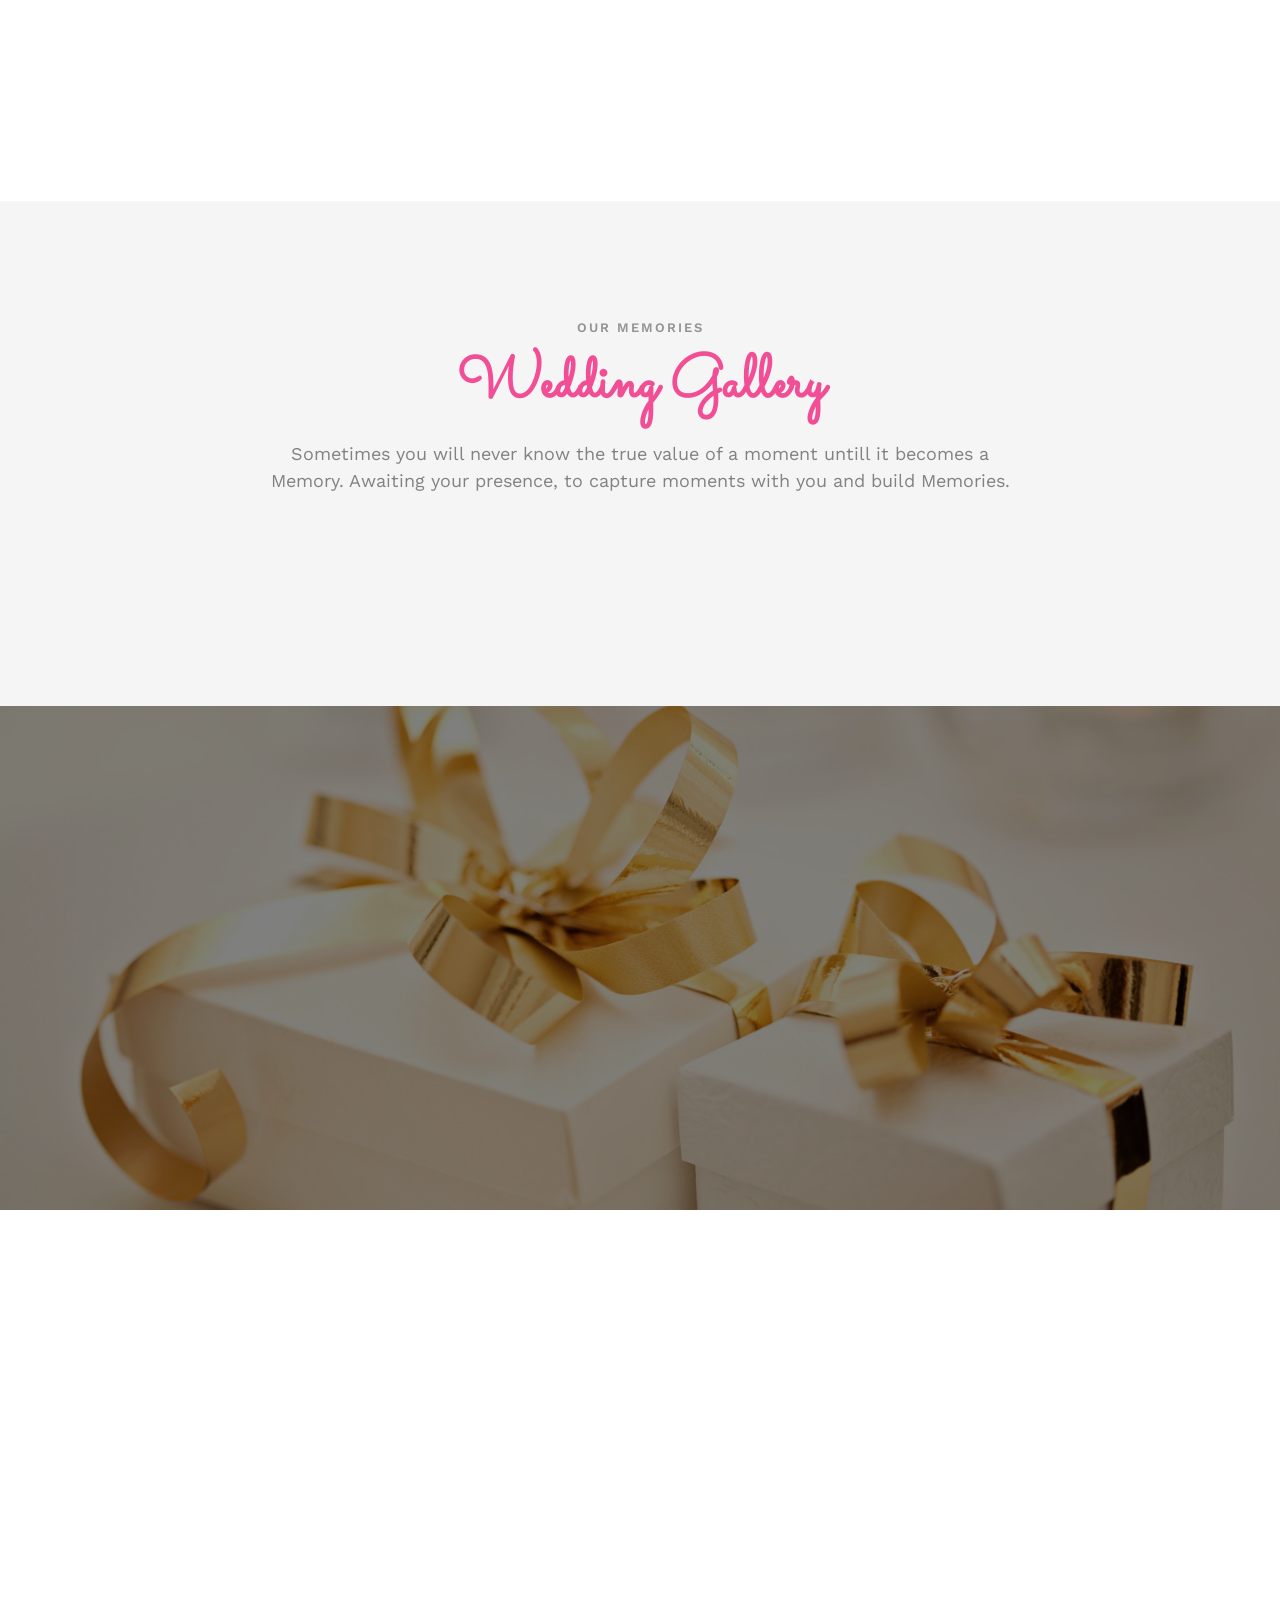
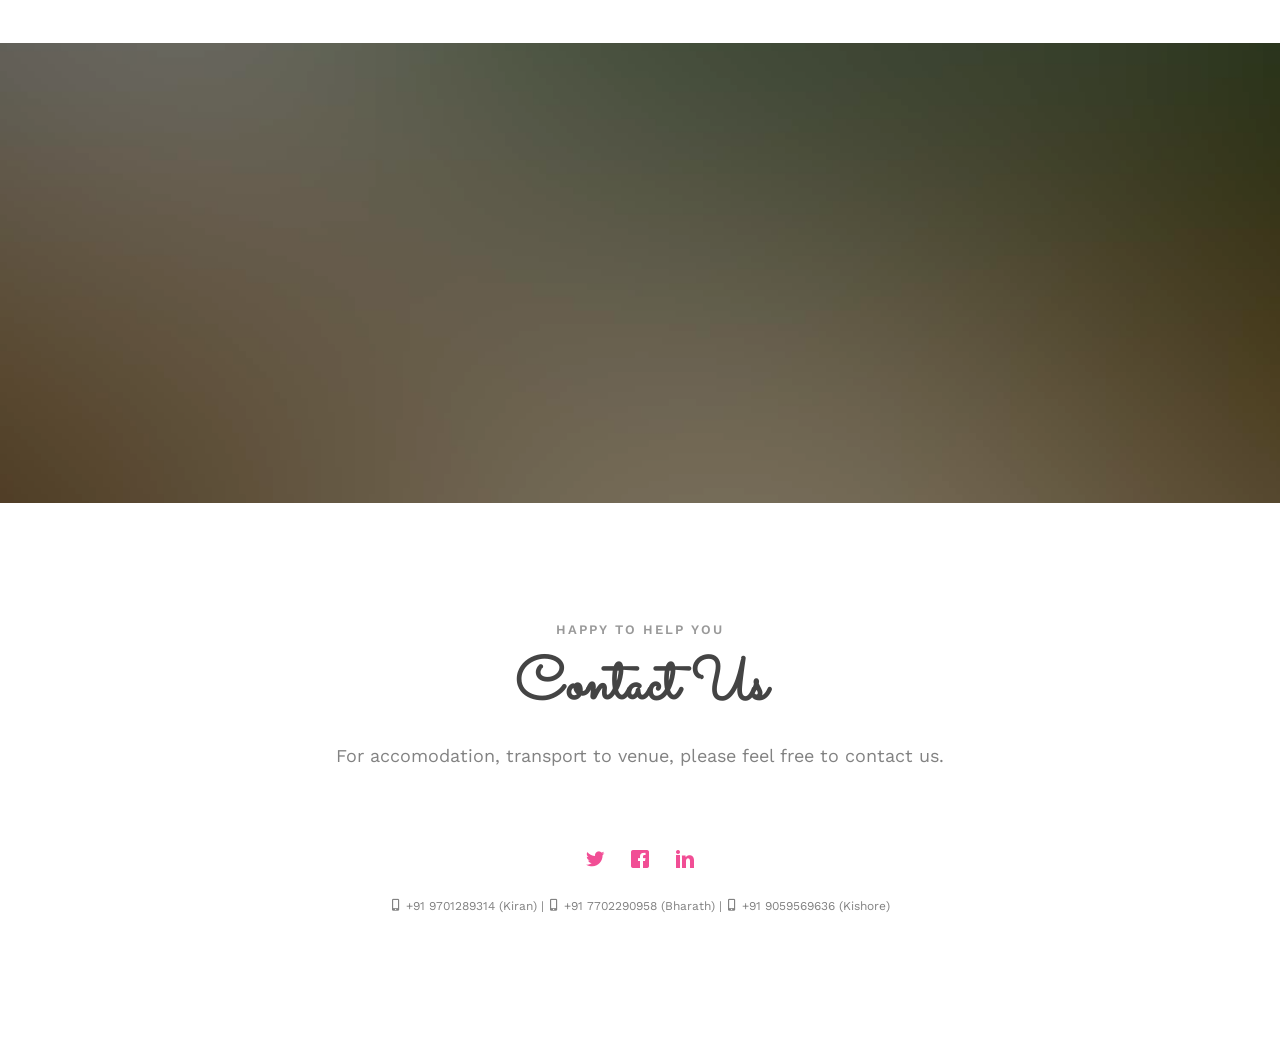
==== commit 06474f6f: "updates" ====
--- a/index.html
+++ b/index.html
@@ -259,7 +259,7 @@
 				</div>
 				<div class="row">
 					<div class="col-md-12 animate-box">
-						<div style="padding:0px 30px">    
+						<div class="fb-cont">    
                             <div class="fb-comments" data-href="http://kiranwedsswathi.in" data-numposts="5" data-width="100%"></div>
                         </div>
                         
--- a/css/style.css
+++ b/css/style.css
@@ -1866,11 +1866,20 @@
 .fb-comments:after {
      content: "";
      display: block;
-     height: 25px;
+     height: 35px;
      width: 100%;
      position: absolute;
      bottom: 0;
      background: white;
+     z-index: 99999;
+}
+.fb-cont{
+    padding: 0px 30px;
+}
+@media only screen and (max-width: 450px) {
+    .fb-cont{
+        padding: 0px 5px;
+    }
 }
 
 /*# sourceMappingURL=style.css.map */
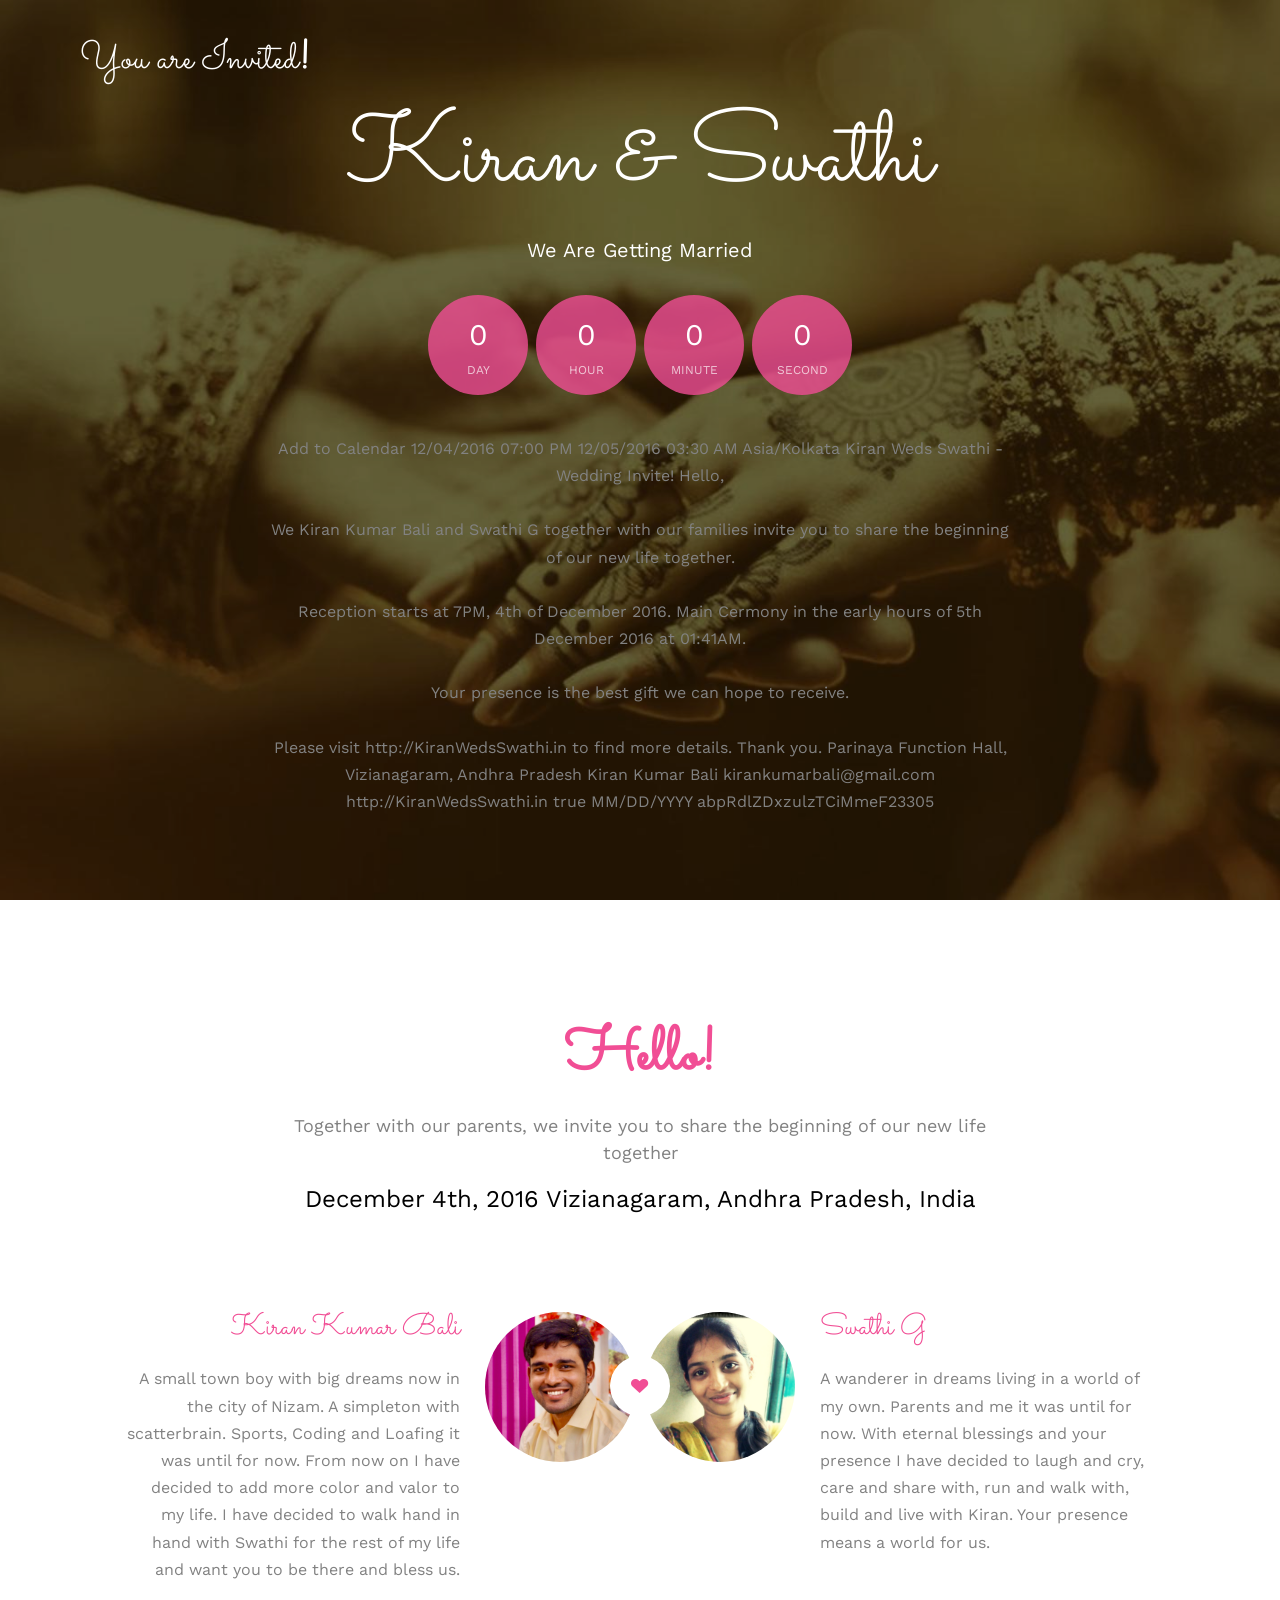
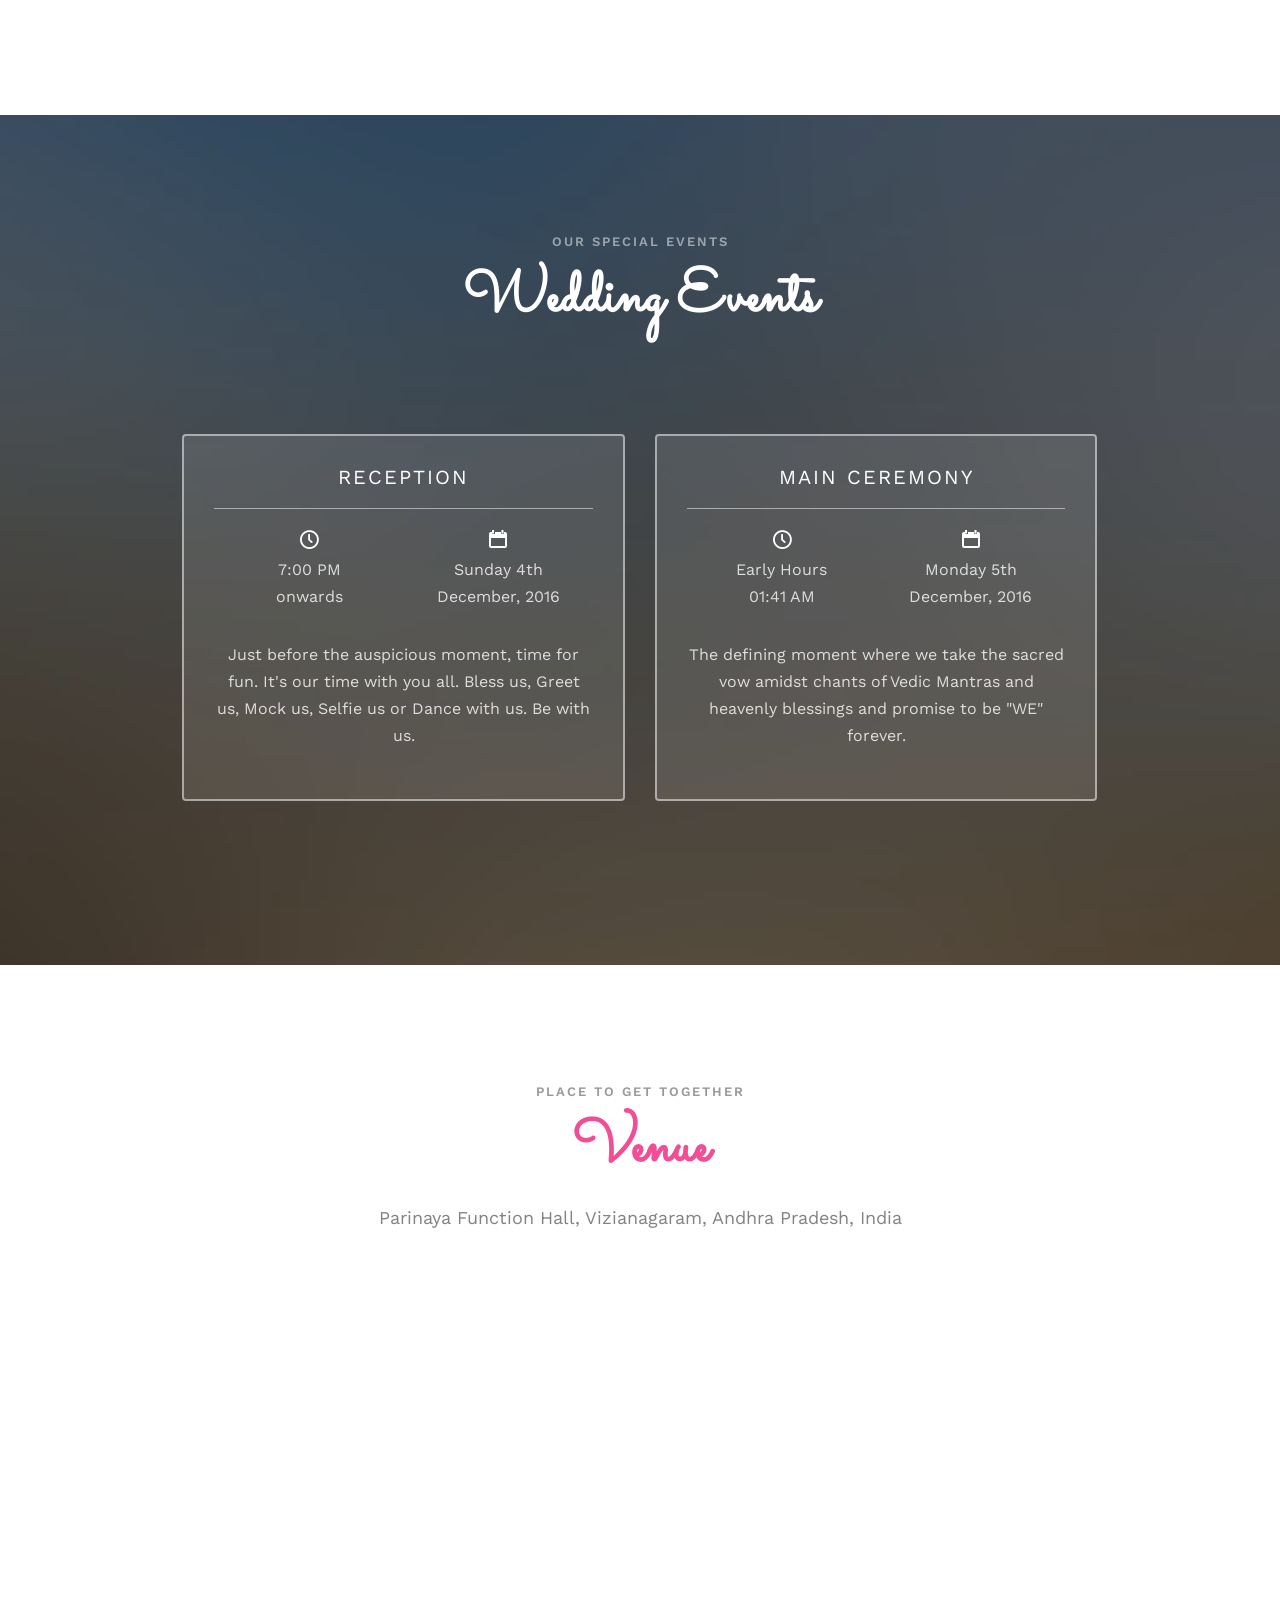
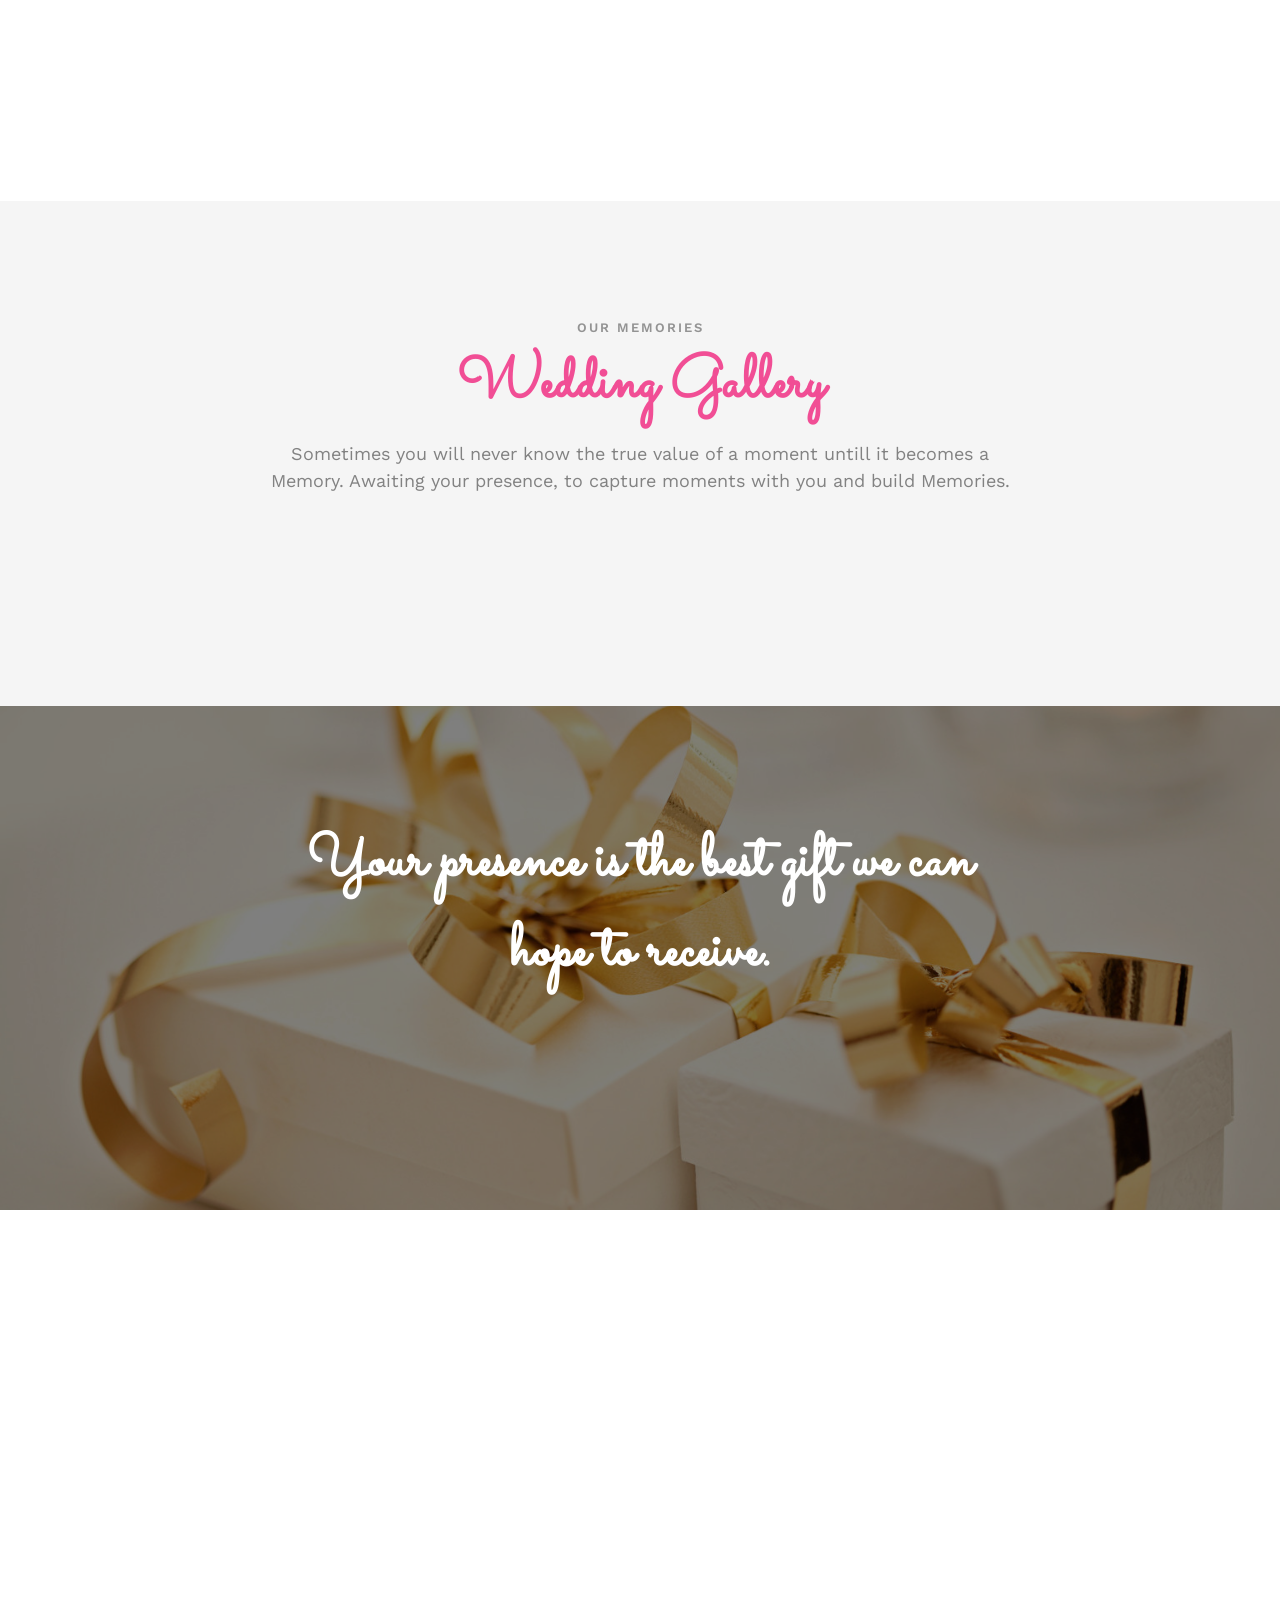
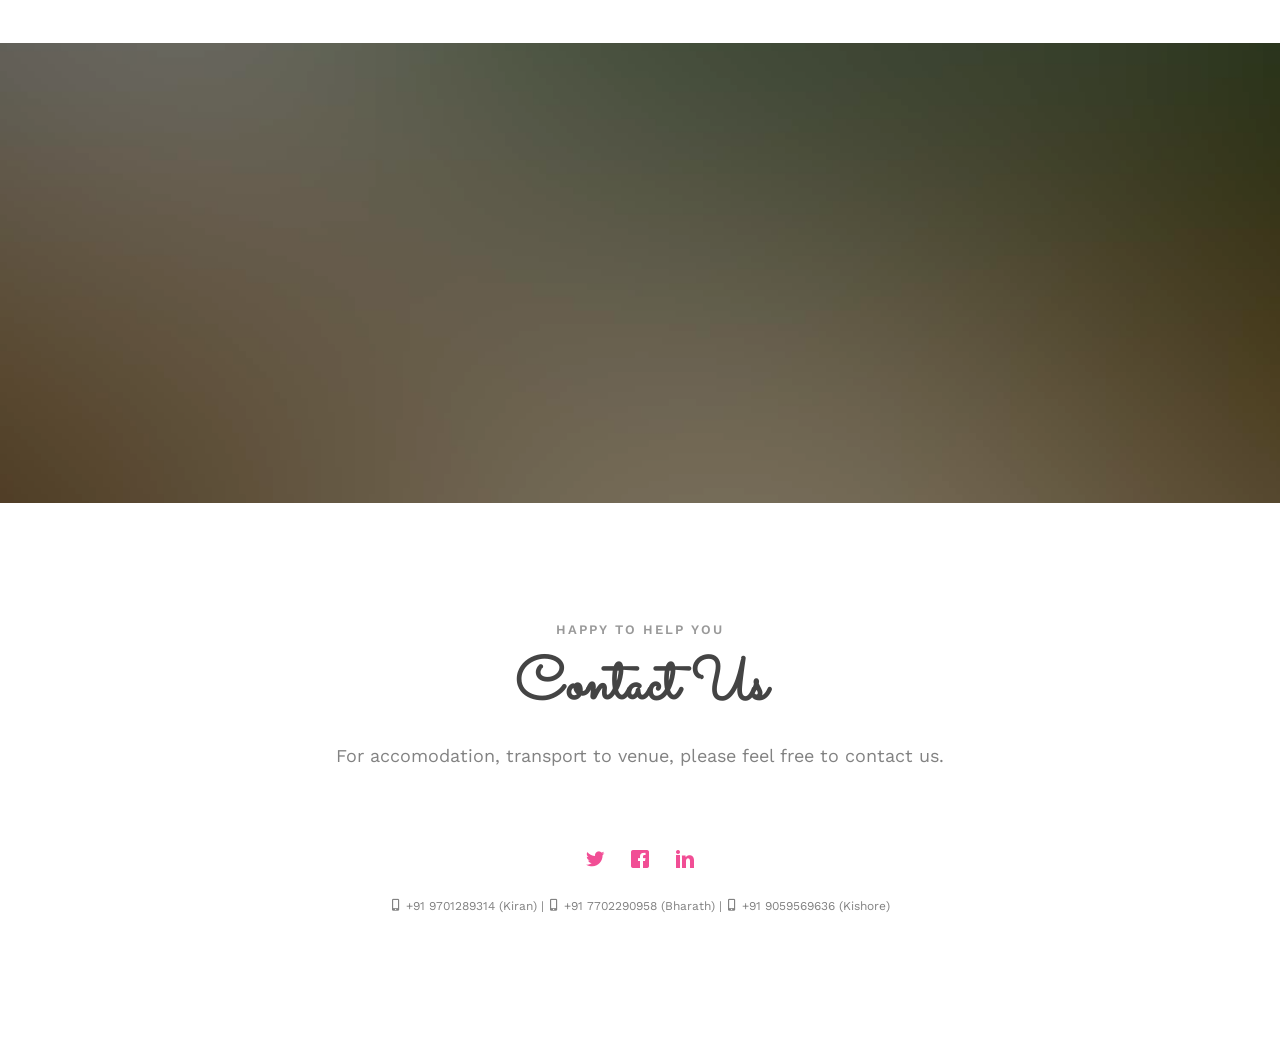
==== commit 1845b192: "updates" ====
--- a/index.html
+++ b/index.html
@@ -258,7 +258,7 @@
 					</div>
 				</div>
 				<div class="row">
-					<div class="col-md-12 animate-box">
+					<div class="col-md-12 animate-box" style="position:relative;">
 						<div class="fb-cont">    
                             <div class="fb-comments" data-href="http://kiranwedsswathi.in" data-numposts="5" data-width="100%"></div>
                         </div>
--- a/css/style.css
+++ b/css/style.css
@@ -1863,7 +1863,7 @@
 .fb-comments {
      position: relative;
 }
-.fb-comments:after {
+.fb-cont:after {
      content: "";
      display: block;
      height: 35px;
@@ -1879,6 +1879,7 @@
 @media only screen and (max-width: 450px) {
     .fb-cont{
         padding: 0px 5px;
+        min-height: 1000px;
     }
 }
 
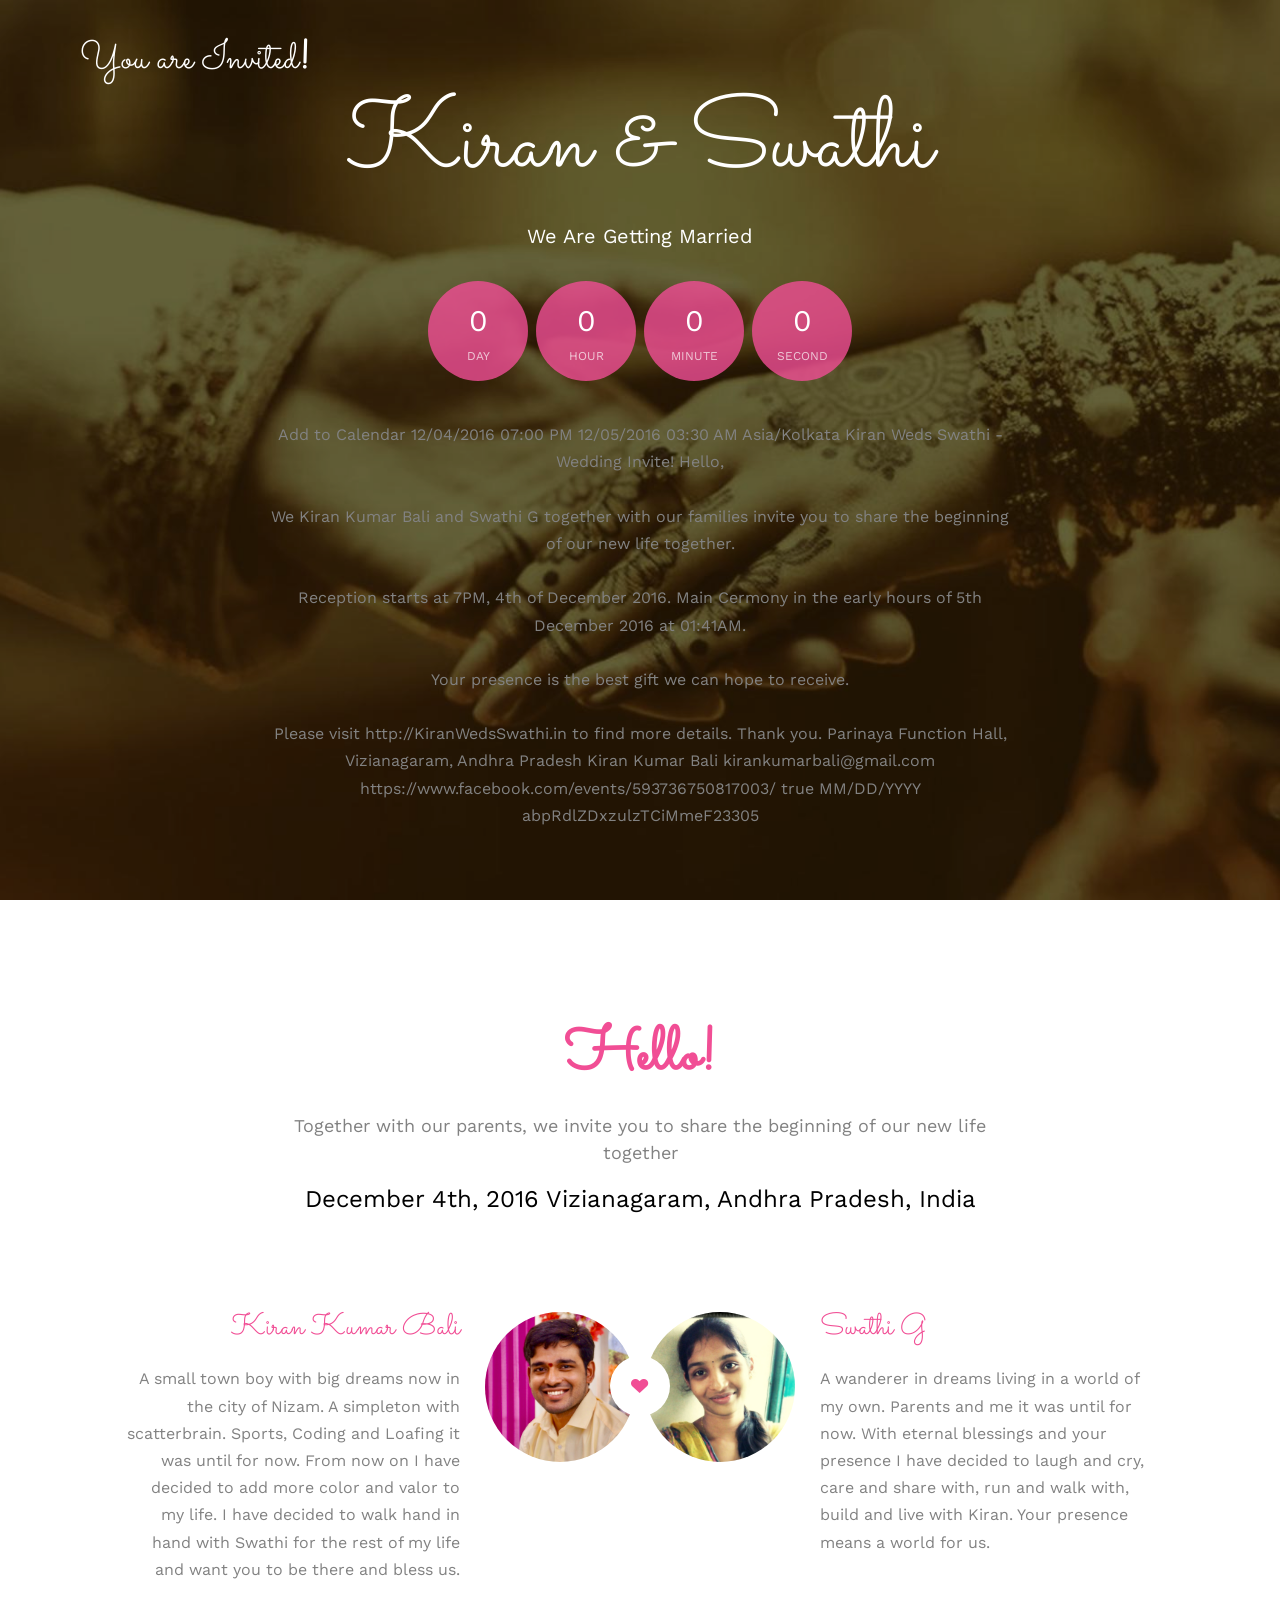
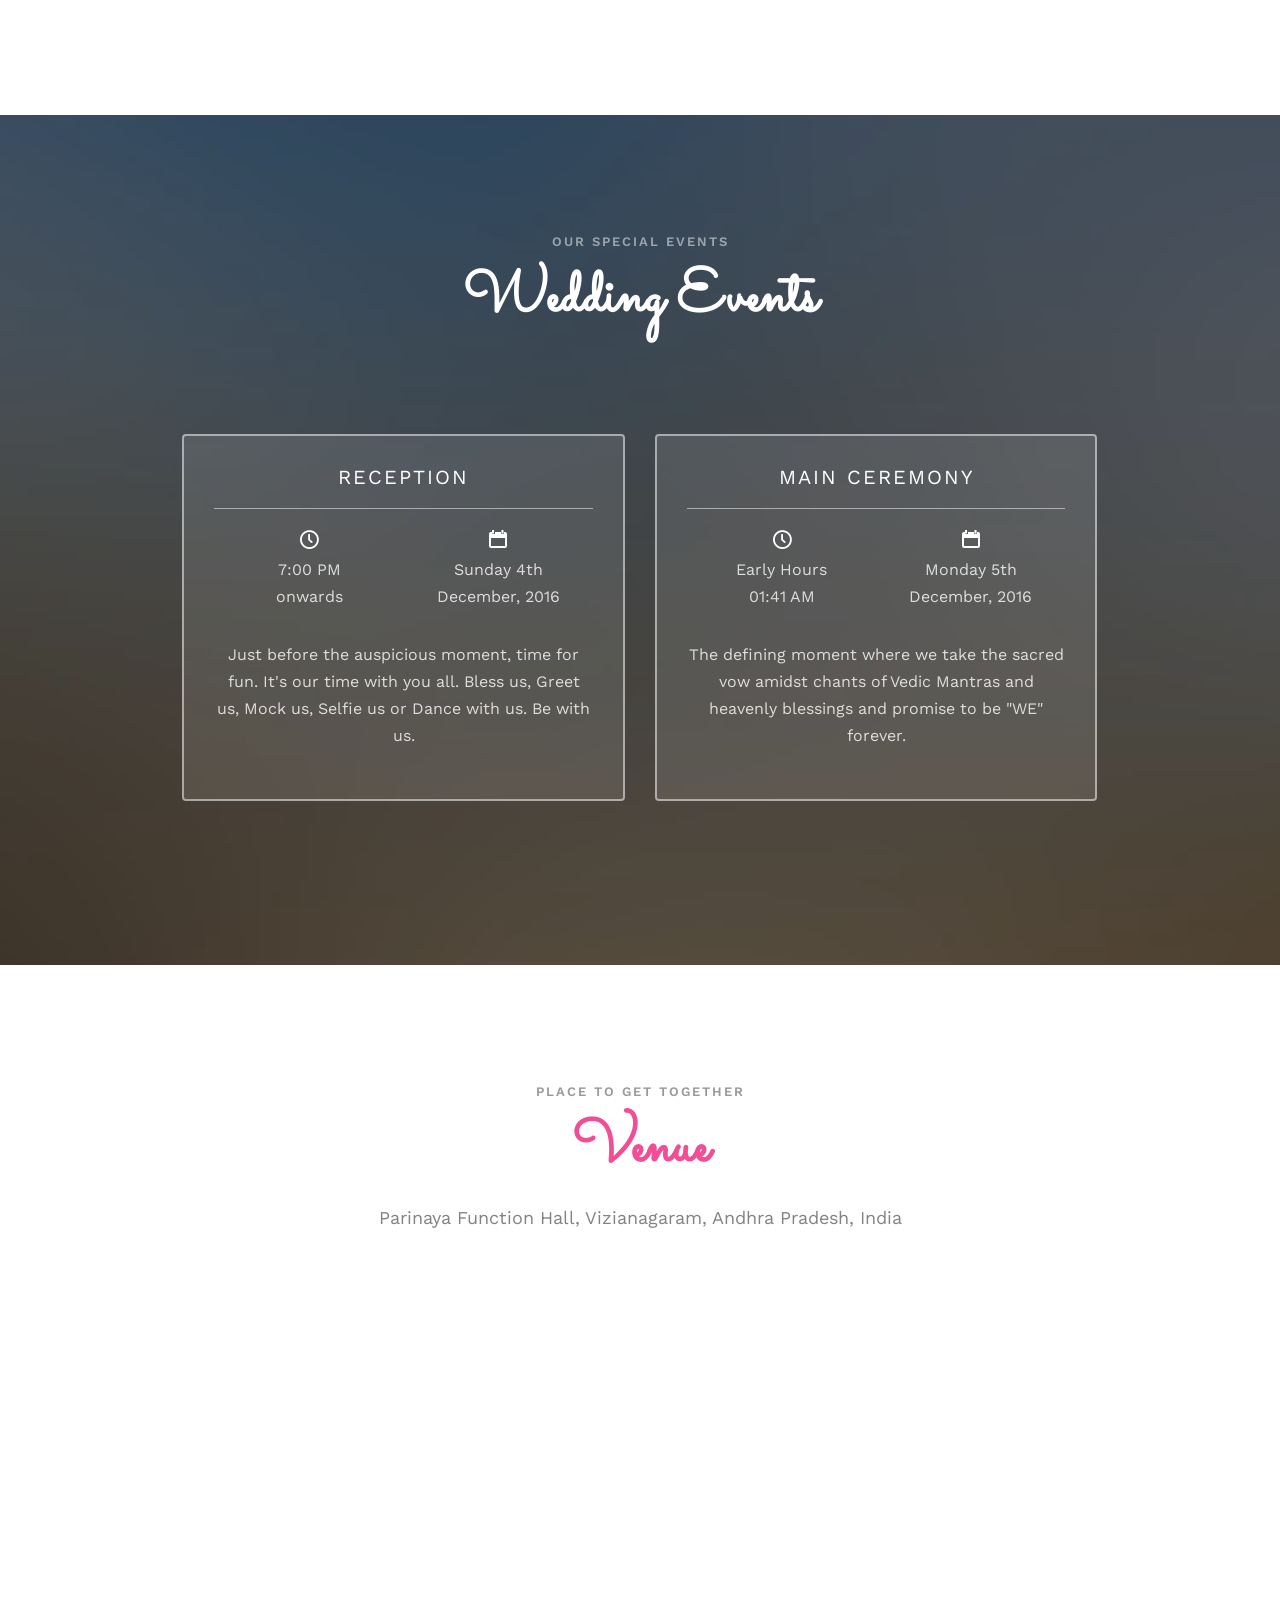
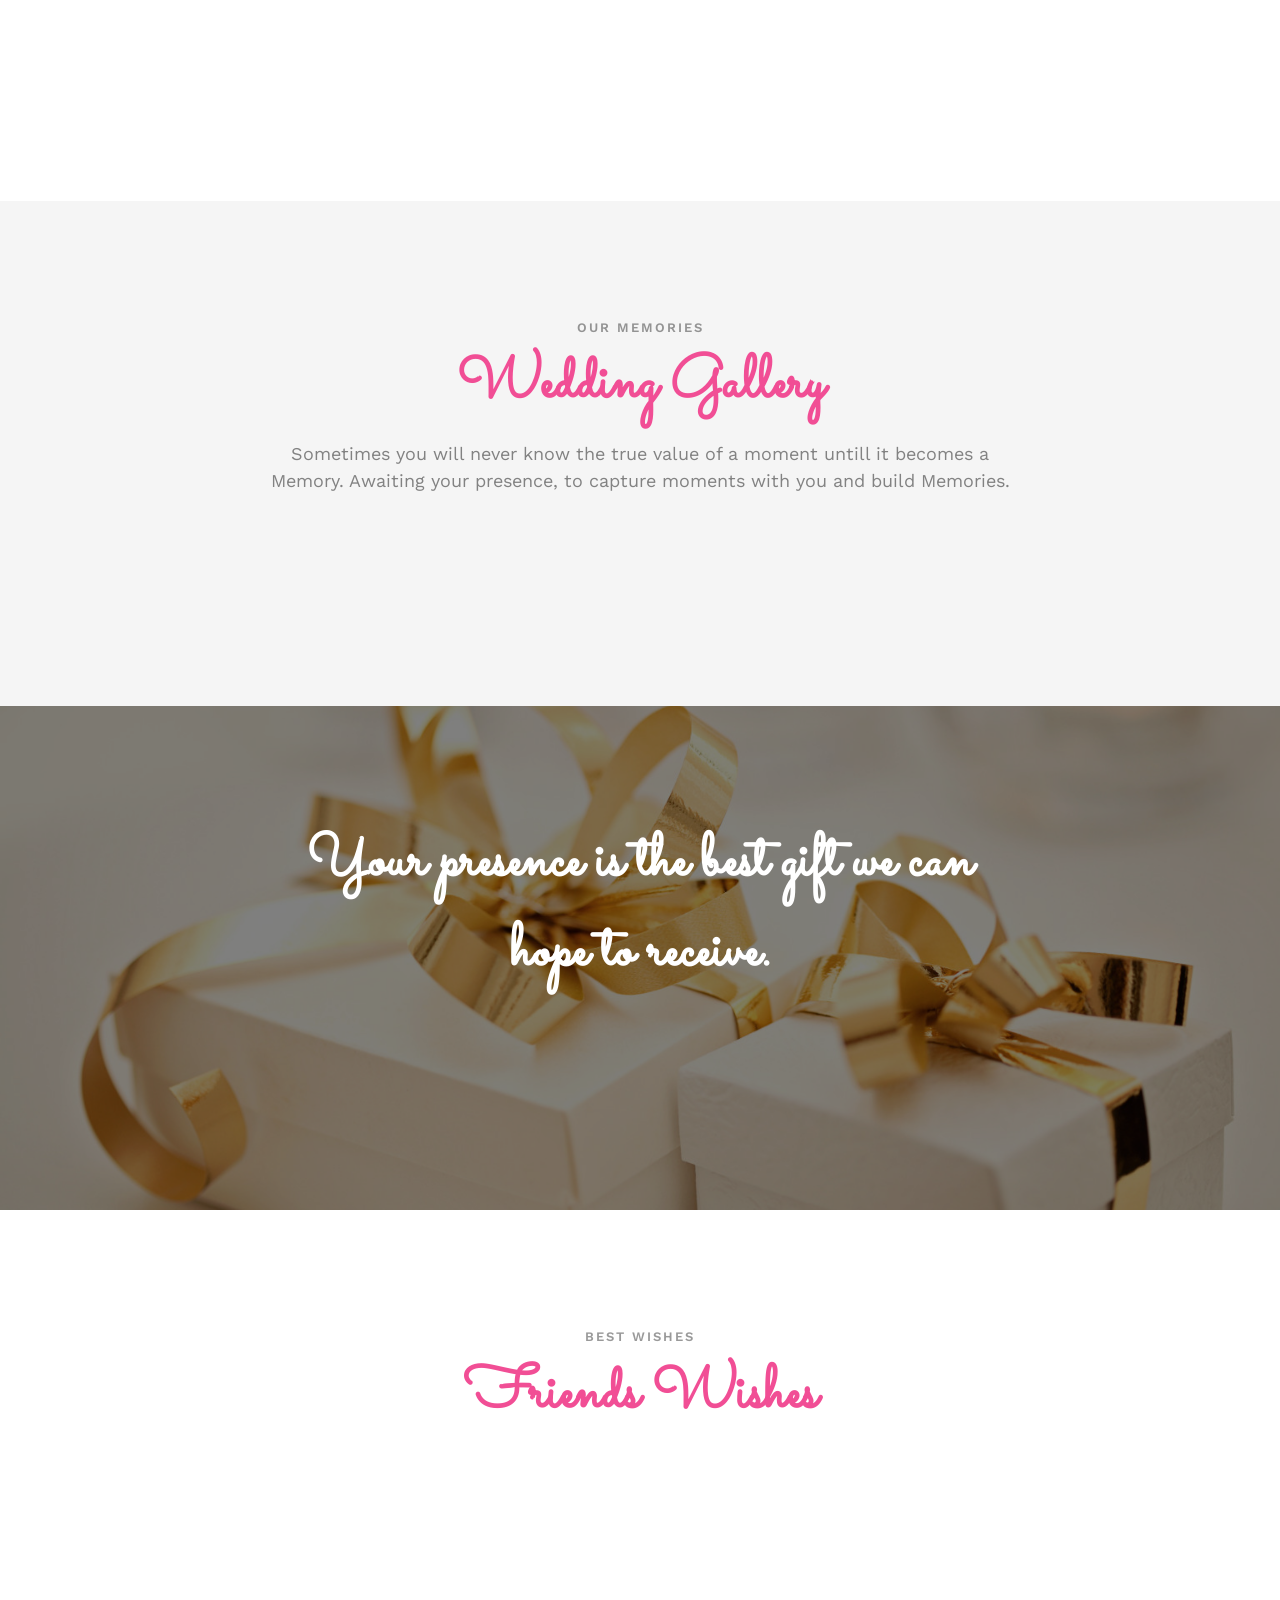
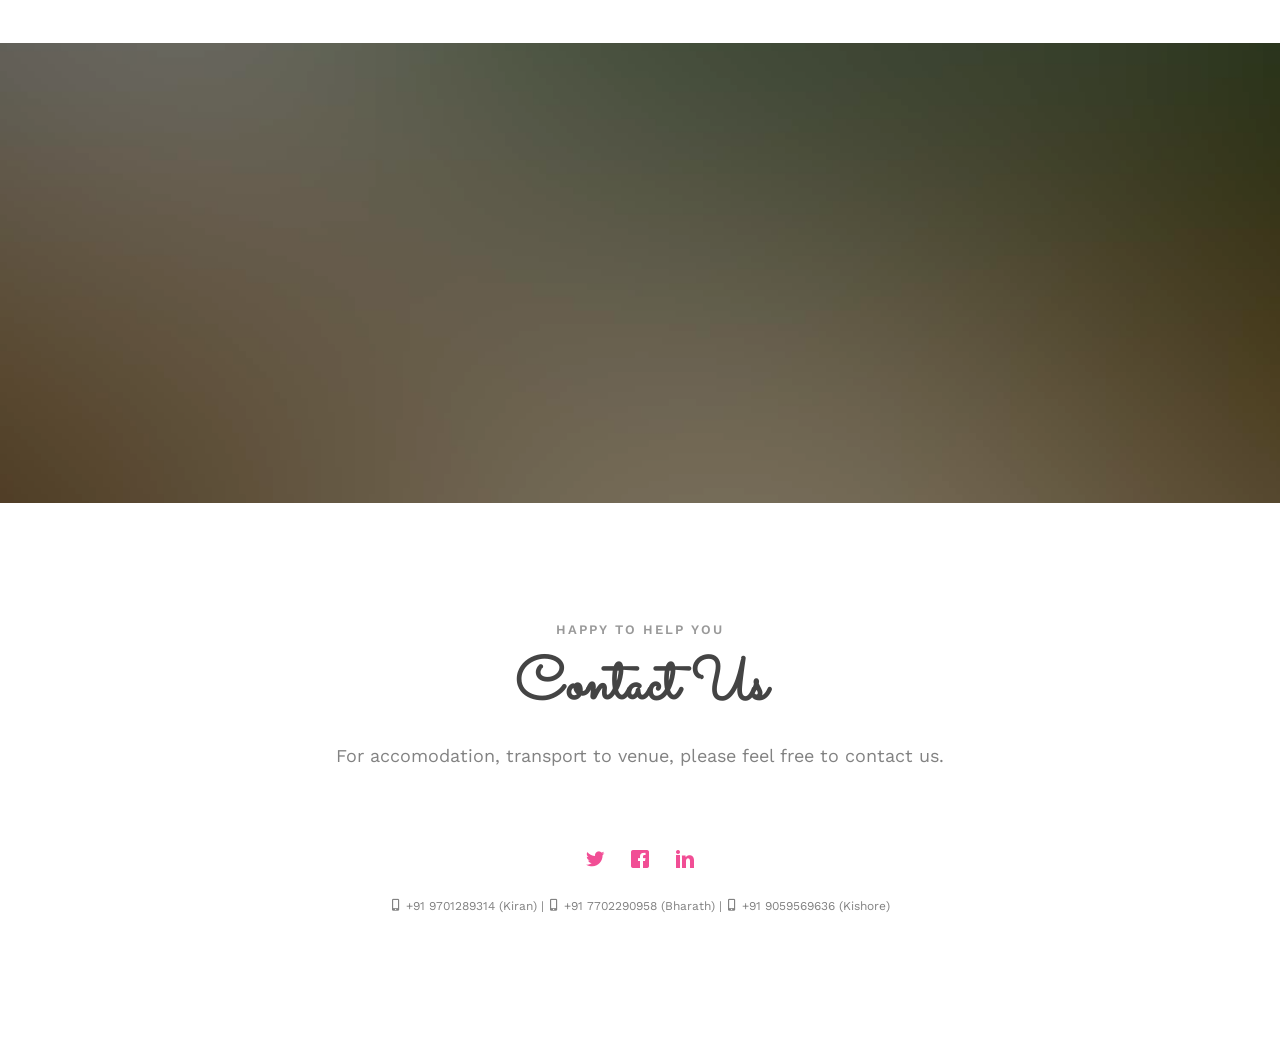
==== commit 58b8d8fd: "update fb event" ====
--- a/index.html
+++ b/index.html
@@ -104,7 +104,7 @@
                                 <span class="location">Parinaya Function Hall, Vizianagaram, Andhra Pradesh</span>
                                 <span class="organizer">Kiran Kumar Bali</span>
                                 <span class="organizer_email">kirankumarbali@gmail.com</span>
-                                <span class="facebook_event">http://KiranWedsSwathi.in</span>
+                                <span class="facebook_event">https://www.facebook.com/events/593736750817003/</span>
                                 <span class="all_day_event">true</span>
                                 <span class="date_format">MM/DD/YYYY</span>
                                 <span class="client">abpRdlZDxzulzTCiMmeF23305</span>
@@ -405,7 +405,7 @@
                 yahoo      : {show:true, text:"Yahoo <em>(online)</em>"},
                 outlookcom : {show:true, text:"Outlook.com <em>(online)</em>"},
                 appleical  : {show:true, text:"Apple Calendar"},
-                facebook   : {show:false, text:"Facebook Event"},
+                facebook   : {show:true, text:"Facebook Event"},
                 dropdown   : {order:"outlook,google,appleical"}
             });
         };
